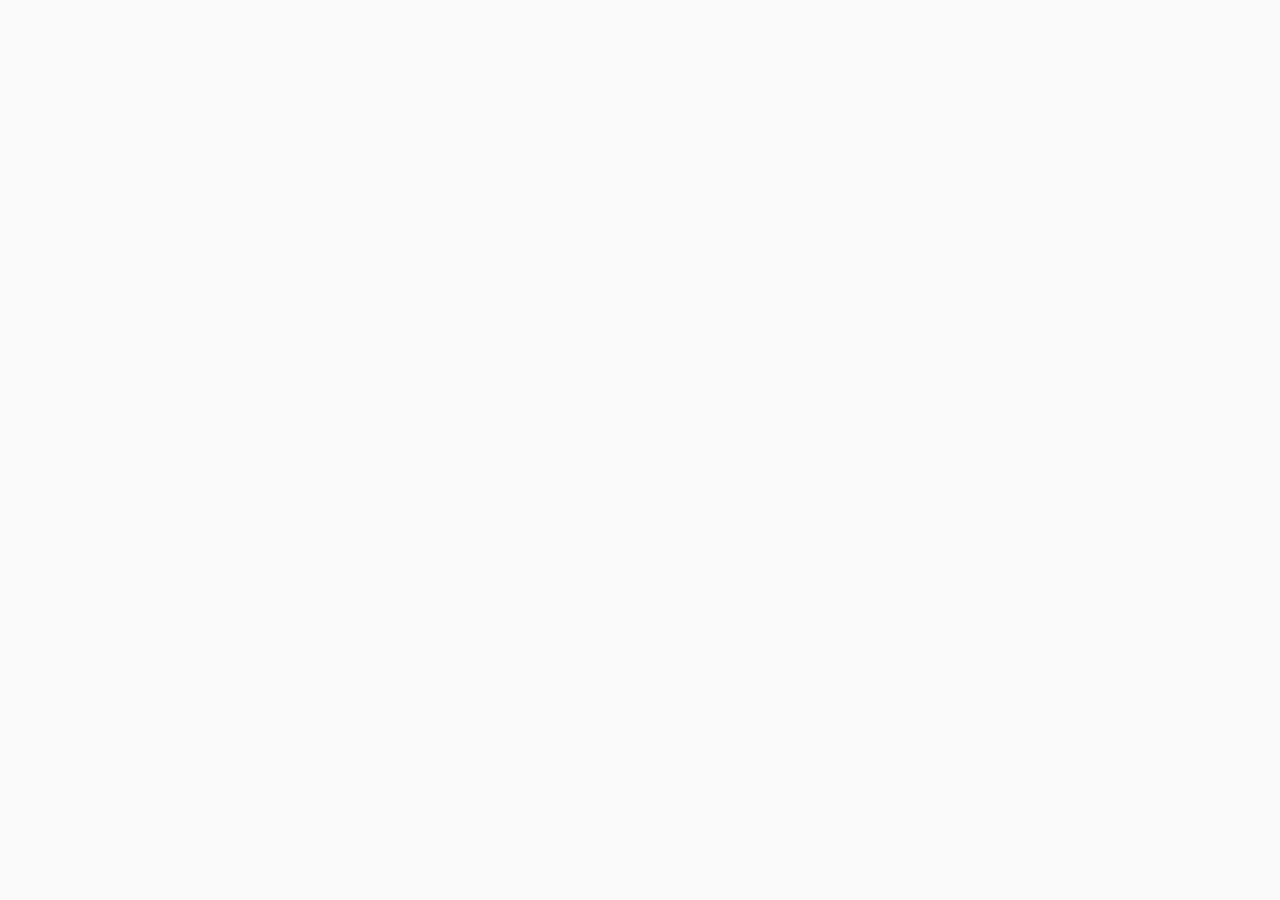
==== frontend/index.html @ 6e7f44ec "adding frontend folder with its files" ====
<!doctype html><html lang="en"><head><meta charset="utf-8"/><link rel="icon" href="/favicon.ico"/><meta name="viewport" content="width=device-width,initial-scale=1"/><meta name="theme-color" content="#000000"/><meta name="description" content="TAS School Management System - A comprehensive platform for students, instructors, and staff"/><link rel="apple-touch-icon" href="/logo192.png"/><link rel="manifest" href="/manifest.json"/><link rel="preconnect" href="https://fonts.googleapis.com"><link rel="preconnect" href="https://fonts.gstatic.com" crossorigin><link href="https://fonts.googleapis.com/css2?family=Inter:wght@300;400;500;600;700&display=swap" rel="stylesheet"><link rel="stylesheet" href="https://cdnjs.cloudflare.com/ajax/libs/font-awesome/6.0.0/css/all.min.css"><title>TAS School Management System</title><script defer="defer" src="/static/js/main.d8278e59.js"></script><link href="/static/css/main.b38f1057.css" rel="stylesheet"></head><body><noscript>You need to enable JavaScript to run this app.</noscript><div id="root"></div></body></html>
---- static/css/main.b38f1057.css ----
@import url(https://fonts.googleapis.com/css2?family=Inter:wght@300;400;500;600;700;800&display=swap);*{box-sizing:border-box;margin:0;padding:0}:root{--primary:#06f;--primary-hover:#0052cc;--primary-light:#e6f2ff;--primary-dark:#0047b3;--secondary:#6366f1;--secondary-light:#eef2ff;--accent:#10b981;--accent-light:#d1fae5;--success:#10b981;--warning:#f59e0b;--error:#ef4444;--info:#3b82f6;--gray-50:#fafafa;--gray-100:#f5f5f5;--gray-200:#e5e5e5;--gray-300:#d4d4d4;--gray-400:#a3a3a3;--gray-500:#737373;--gray-600:#525252;--gray-700:#404040;--gray-800:#262626;--gray-900:#171717;--bg-white:#fff;--bg-gray:#fafafa;--bg-dark:#0a0a0a;--bg-card:#fff;--bg-overlay:#0006;--text-primary:#171717;--text-secondary:#525252;--text-tertiary:#737373;--text-disabled:#a3a3a3;--text-inverse:#fff;--border-light:#e5e5e5;--border-medium:#d4d4d4;--border-dark:#a3a3a3;--shadow-xs:0 1px 2px 0 #0000000d;--shadow-sm:0 1px 3px 0 #0000001a,0 1px 2px 0 #0000000f;--shadow-md:0 4px 6px -1px #0000001a,0 2px 4px -1px #0000000f;--shadow-lg:0 10px 15px -3px #0000001a,0 4px 6px -2px #0000000d;--shadow-xl:0 20px 25px -5px #0000001a,0 10px 10px -5px #0000000a;--shadow-2xl:0 25px 50px -12px #00000040;--radius-xs:4px;--radius-sm:6px;--radius-md:8px;--radius-lg:12px;--radius-xl:16px;--radius-2xl:20px;--radius-3xl:24px;--radius-full:9999px;--space-0:0;--space-1:4px;--space-2:8px;--space-3:12px;--space-4:16px;--space-5:20px;--space-6:24px;--space-8:32px;--space-10:40px;--space-12:48px;--space-16:64px;--space-20:80px;--space-24:96px;--font-sans:"Inter",-apple-system,BlinkMacSystemFont,"Segoe UI","Roboto","Helvetica Neue",Arial,sans-serif;--text-xs:0.75rem;--text-sm:0.875rem;--text-base:1rem;--text-lg:1.125rem;--text-xl:1.25rem;--text-2xl:1.5rem;--text-3xl:1.875rem;--text-4xl:2.25rem;--text-5xl:3rem;--text-6xl:3.75rem;--font-light:300;--font-normal:400;--font-medium:500;--font-semibold:600;--font-bold:700;--leading-none:1;--leading-tight:1.25;--leading-snug:1.375;--leading-normal:1.5;--leading-relaxed:1.625;--leading-loose:2;--transition-fast:150ms cubic-bezier(0.4,0,0.2,1);--transition-base:200ms cubic-bezier(0.4,0,0.2,1);--transition-slow:300ms cubic-bezier(0.4,0,0.2,1);--transition-slower:500ms cubic-bezier(0.4,0,0.2,1);--z-dropdown:1000;--z-sticky:1020;--z-fixed:1030;--z-modal-backdrop:1040;--z-modal:1050;--z-popover:1060;--z-tooltip:1070;--primary-color:var(--primary);--primary-dark:var(--primary-dark);--primary-light:var(--primary-light);--accent-color:var(--accent);--success-color:var(--success);--error-color:var(--error);--warning-color:var(--warning);--info-color:var(--info);--bg-primary:var(--bg-white);--bg-secondary:var(--bg-gray);--bg-tertiary:var(--gray-100);--bg-dark:var(--bg-dark);--bg-darker:var(--gray-900);--text-primary:var(--text-primary);--text-secondary:var(--text-secondary);--text-muted:var(--text-tertiary);--text-light:var(--text-inverse);--border-color:var(--border-light);--border-light:var(--border-light);--border-dark:var(--border-dark);--shadow-sm:var(--shadow-sm);--shadow-md:var(--shadow-md);--shadow-lg:var(--shadow-lg);--shadow-xl:var(--shadow-xl);--radius-sm:var(--radius-sm);--radius-md:var(--radius-md);--radius-lg:var(--radius-lg);--radius-xl:var(--radius-xl);--radius-2xl:var(--radius-2xl);--spacing-xs:var(--space-1);--spacing-sm:var(--space-2);--spacing-md:var(--space-4);--spacing-lg:var(--space-6);--spacing-xl:var(--space-8);--spacing-2xl:var(--space-12);--font-family:var(--font-sans);--font-size-xs:var(--text-xs);--font-size-sm:var(--text-sm);--font-size-base:var(--text-base);--font-size-lg:var(--text-lg);--font-size-xl:var(--text-xl);--font-size-2xl:var(--text-2xl);--font-size-3xl:var(--text-3xl);--font-size-4xl:var(--text-4xl);--transition-fast:var(--transition-fast);--transition-normal:var(--transition-base);--transition-slow:var(--transition-slow)}body{-webkit-font-smoothing:antialiased;-moz-osx-font-smoothing:grayscale;background-color:#fafafa;background-color:var(--bg-gray);font-family:Inter,-apple-system,BlinkMacSystemFont,Segoe UI,Roboto,Helvetica Neue,Arial,sans-serif;font-family:var(--font-sans);font-size:1rem;font-size:var(--text-base);font-weight:400;font-weight:var(--font-normal);line-height:1.5;line-height:var(--leading-normal)}body,h1,h2,h3,h4,h5,h6{color:var(--text-primary)}h1,h2,h3,h4,h5,h6{font-weight:600;font-weight:var(--font-semibold);letter-spacing:-.02em;line-height:1.25;line-height:var(--leading-tight)}h1{font-size:3rem;font-size:var(--text-5xl);line-height:1;line-height:var(--leading-none)}h1,h2{font-weight:700;font-weight:var(--font-bold)}h2{font-size:2.25rem;font-size:var(--text-4xl)}h3{font-size:1.875rem;font-size:var(--text-3xl)}h3,h4{font-weight:600;font-weight:var(--font-semibold)}h4{font-size:1.5rem;font-size:var(--text-2xl)}h5{font-size:1.25rem;font-size:var(--text-xl)}h5,h6{font-weight:500;font-weight:var(--font-medium)}h6{font-size:1.125rem;font-size:var(--text-lg)}p{color:var(--text-secondary);line-height:1.625;line-height:var(--leading-relaxed);margin-bottom:16px;margin-bottom:var(--space-4)}a{color:#06f;color:var(--primary);font-weight:500;font-weight:var(--font-medium);text-decoration:none;transition:color var(--transition-fast)}a:hover{color:#0052cc;color:var(--primary-hover)}.btn{font-family:Inter,-apple-system,BlinkMacSystemFont,Segoe UI,Roboto,Helvetica Neue,Arial,sans-serif;font-family:var(--font-sans);gap:8px;padding:12px 24px;transition:all .2s cubic-bezier(.4,0,.2,1);white-space:nowrap}.btn:before{background:#fff3;border-radius:50%;content:"";height:0;left:50%;position:absolute;top:50%;transform:translate(-50%,-50%);transition:width .6s,height .6s;width:0}.btn:hover:before{height:300px;width:300px}.btn-primary{background:#06f}.btn-primary:hover{background:#0052cc;background:var(--primary-hover);box-shadow:var(--shadow-md)}.btn-secondary{background:#fff;background:var(--bg-white);border:1.5px solid var(--border-light);box-shadow:0 1px 2px 0 #0000000d;box-shadow:var(--shadow-xs)}.btn-secondary:hover{background:#fafafa;border-color:#d4d4d4;border-color:var(--border-medium);box-shadow:var(--shadow-sm)}.btn-outline{border:1.5px solid #06f;border:1.5px solid var(--primary);color:#06f;color:var(--primary)}.btn-outline:hover{background:#06f;background:var(--primary);color:var(--text-inverse)}.btn-sm{font-size:.75rem;font-size:var(--text-xs);padding:8px 16px;padding:var(--space-2) var(--space-4)}.btn-lg{font-size:1rem;font-size:var(--text-base);padding:16px 32px;padding:var(--space-4) var(--space-8)}.card{background:#fff;background:var(--bg-card);border:1px solid var(--border-light);border-radius:var(--radius-xl);box-shadow:var(--shadow-sm);padding:24px;padding:var(--space-6);transition:all .2s cubic-bezier(.4,0,.2,1);transition:all var(--transition-base)}.card:hover{box-shadow:var(--shadow-md);transform:translateY(-2px)}.form-group{margin-bottom:24px;margin-bottom:var(--space-6)}.form-label{display:block;font-size:.875rem;font-size:var(--text-sm);font-weight:500;font-weight:var(--font-medium);margin-bottom:8px;margin-bottom:var(--space-2)}.form-input,.form-label{color:var(--text-primary)}.form-input{background:#fff;background:var(--bg-white);border:1.5px solid var(--border-light);font-family:Inter,-apple-system,BlinkMacSystemFont,Segoe UI,Roboto,Helvetica Neue,Arial,sans-serif;font-family:var(--font-sans);font-size:1rem;font-size:var(--text-base);padding:12px 16px;padding:var(--space-3) var(--space-4);transition:all .2s cubic-bezier(.4,0,.2,1);transition:all var(--transition-base)}.form-input:focus{border-color:#06f;border-color:var(--primary);box-shadow:0 0 0 3px var(--primary-light)}.form-input::placeholder{color:#a3a3a3;color:var(--text-disabled)}.d-flex{display:flex}.justify-center{justify-content:center}.justify-between{justify-content:space-between}.items-center{align-items:center}.w-full{width:100%}.text-center{text-align:center}.mt-3{margin-top:16px;margin-top:var(--space-4)}.mb-3{margin-bottom:16px;margin-bottom:var(--space-4)}.p-3{padding:16px;padding:var(--space-4)}.loading-container{gap:24px;gap:var(--space-6);min-height:50vh}.loading-spinner{border:3px solid #e5e5e5;border-radius:9999px;border-top:3px solid #06f}html{scroll-behavior:smooth}::selection{background:var(--primary-light);color:#06f;color:var(--primary)}.navbar{backdrop-filter:blur(20px) saturate(180%);-webkit-backdrop-filter:blur(20px) saturate(180%);background:#e0dbdb;border-bottom:1px solid var(--border-light);left:0;position:fixed;right:0;top:0;transition:all var(--transition-base);width:100%;z-index:var(--z-fixed)}.navbar.scrolled{background:#fffffff2;box-shadow:var(--shadow-sm)}.navbar-container{align-items:center;display:flex;height:72px;justify-content:space-between;margin:0 auto;max-width:1400px;padding:0 var(--space-6)}.navbar-brand{align-items:center;color:var(--text-primary);display:flex;font-size:var(--text-xl);font-weight:var(--font-bold);text-decoration:none;transition:var(--transition-base)}.navbar-brand:hover{opacity:.8}.brand-logo{align-items:center;display:flex;gap:var(--space-3)}.brand-logo svg{color:var(--primary);font-size:var(--text-2xl);transition:transform var(--transition-base)}.brand-logo:hover svg{transform:scale(1.1)}.brand-logo span{-webkit-text-fill-color:#0000;background:linear-gradient(135deg,var(--primary),var(--secondary));-webkit-background-clip:text;background-clip:text;font-weight:var(--font-bold);letter-spacing:-.02em}.navbar-menu{flex:1 1;gap:var(--space-1);justify-content:center}.nav-link,.navbar-menu{align-items:center;display:flex}.nav-link{border-radius:var(--radius-lg);color:var(--text-secondary);font-size:var(--text-sm);font-weight:var(--font-medium);gap:var(--space-2);padding:var(--space-2) var(--space-4);position:relative;text-decoration:none;transition:all var(--transition-base);white-space:nowrap}.nav-link svg{font-size:var(--text-base);opacity:.7;transition:opacity var(--transition-base)}.nav-link:hover{background:var(--gray-50);color:var(--text-primary)}.nav-link:hover svg{opacity:1}.nav-link.active{background:var(--primary-light);color:var(--primary);font-weight:var(--font-semibold)}.nav-link.active svg{color:var(--primary);opacity:1}.nav-link-dropdown{cursor:pointer;position:relative}.auth-buttons,.navbar-auth{align-items:center;display:flex;gap:var(--space-3)}.btn{font-size:var(--text-sm);font-weight:var(--font-semibold);gap:var(--space-2);padding:var(--space-3) var(--space-6);transition:all var(--transition-base)}.btn-primary{background:var(--primary);box-shadow:var(--shadow-xs);color:var(--text-inverse)}.btn-primary:hover{background:var(--text-primary);box-shadow:var(--shadow-sm);color:#fff;transform:translateY(-1px)}.auth-user{position:relative}.profile-pill{align-items:center;background:var(--bg-white);border:1.5px solid var(--border-light);border-radius:var(--radius-full);color:var(--text-primary);cursor:pointer;display:flex;font-size:var(--text-sm);gap:var(--space-3);padding:var(--space-2) var(--space-3) var(--space-2) var(--space-2);transition:all var(--transition-base)}.profile-pill:hover{background:var(--gray-50);border-color:var(--primary);box-shadow:var(--shadow-sm)}.user-avatar{background:linear-gradient(135deg,var(--primary),var(--secondary));border-radius:var(--radius-full);color:var(--text-inverse);font-size:var(--text-sm);font-weight:var(--font-semibold);height:32px;width:32px}.user-name{color:var(--text-primary);font-weight:var(--font-medium)}.chevron-icon{color:var(--text-tertiary);font-size:var(--text-xs);transition:transform var(--transition-base)}.chevron-icon.open{transform:rotate(180deg)}.user-dropdown-menu{background:var(--bg-white);border:1px solid var(--border-light);border-radius:var(--radius-xl);box-shadow:var(--shadow-lg);min-width:200px;opacity:0;overflow:hidden;padding:var(--space-2);position:absolute;right:0;top:calc(100% + var(--space-2));transform:translateY(-8px);transition:all var(--transition-base);visibility:hidden;z-index:var(--z-dropdown)}.user-dropdown-menu.open{opacity:1;transform:translateY(0);visibility:visible}.dropdown-item{align-items:center;background:none;border:none;border-radius:var(--radius-lg);color:var(--text-secondary);cursor:pointer;display:flex;font-size:var(--text-sm);gap:var(--space-3);padding:var(--space-3) var(--space-4);text-align:left;text-decoration:none;transition:all var(--transition-base);width:100%}.dropdown-item:hover{background:var(--gray-50);color:var(--text-primary)}.dropdown-item svg{color:var(--text-tertiary);font-size:var(--text-base);transition:color var(--transition-base)}.dropdown-item:hover svg{color:var(--primary)}.logout-btn:hover{background:var(--error)}.logout-btn:hover,.logout-btn:hover svg{color:var(--text-inverse)}.programs-dropdown{background:var(--bg-white);border:1px solid var(--border-light);border-radius:var(--radius-xl);box-shadow:var(--shadow-lg);left:0;max-height:80vh;max-width:500px;min-width:320px;opacity:0;overflow-y:auto;padding:var(--space-4);position:absolute;top:calc(100% + var(--space-2));transform:translateY(-8px);transition:all var(--transition-base);visibility:hidden;z-index:var(--z-dropdown)}.programs-dropdown.open{opacity:1;transform:translateY(0);visibility:visible}.programs-department{margin-bottom:var(--space-4)}.programs-department:last-child{margin-bottom:0}.department-title{align-items:center;border-radius:var(--radius-lg);color:var(--text-primary);display:flex;font-size:var(--text-sm);font-weight:var(--font-semibold);gap:var(--space-3);padding:var(--space-3);text-decoration:none;transition:all var(--transition-base)}.department-title:hover{background:var(--gray-50);color:var(--primary)}.department-title svg{color:var(--primary);font-size:var(--text-lg)}.programs-list{margin-left:var(--space-4);margin-top:var(--space-2);max-height:0;opacity:0;overflow:hidden;transition:all var(--transition-base)}.programs-list.open{margin-top:var(--space-2);max-height:300px;opacity:1}.program-link{align-items:center;border-radius:var(--radius-md);color:var(--text-secondary);display:flex;font-size:var(--text-xs);gap:var(--space-2);margin-bottom:var(--space-1);padding:var(--space-2) var(--space-3);text-decoration:none;transition:all var(--transition-base)}.program-link:hover{background:var(--gray-50);color:var(--primary)}.program-link svg{color:var(--primary);font-size:var(--text-sm);opacity:.6}.program-link:hover svg{opacity:1}.dropdown-empty,.dropdown-loading{color:var(--text-tertiary);font-size:var(--text-sm);padding:var(--space-6);text-align:center}.dropdown-loading{align-items:center;display:flex;gap:var(--space-3);justify-content:center}.navbar-toggle{background:none;border:none;border-radius:var(--radius-lg);color:var(--text-primary);cursor:pointer;display:none;font-size:var(--text-xl);padding:var(--space-2);transition:all var(--transition-base)}.navbar-toggle:hover{background:var(--gray-50);color:var(--primary)}.mobile-dropdown-overlay{-webkit-backdrop-filter:blur(4px);backdrop-filter:blur(4px);background:var(--bg-overlay);bottom:0;left:0;position:fixed;right:0;top:0;z-index:calc(var(--z-dropdown) - 1)}@media (max-width:1024px){.navbar-container{padding:0 var(--space-4)}.navbar-menu{gap:var(--space-1)}.nav-link{font-size:var(--text-xs);padding:var(--space-2) var(--space-3)}}@media (max-width:768px){.navbar-container{height:64px;padding:0 var(--space-4)}.navbar-toggle{display:block}.navbar-menu{background:var(--bg-white);border-top:1px solid var(--border-light);box-shadow:var(--shadow-lg);flex-direction:column;gap:var(--space-2);left:0;max-height:calc(100vh - 64px);opacity:0;overflow-y:auto;padding:var(--space-4);position:fixed;right:0;top:64px;transform:translateY(-20px);transition:all var(--transition-base);visibility:hidden}.navbar-menu.active{opacity:1;transform:translateY(0);visibility:visible}.nav-link{border-radius:var(--radius-lg);justify-content:flex-start;padding:var(--space-3) var(--space-4);width:100%}.nav-link-dropdown{align-items:flex-start;flex-direction:column}.programs-dropdown{background:var(--gray-50);border:none;border-radius:var(--radius-lg);box-shadow:none;margin-top:var(--space-2);max-height:none;opacity:1;position:static;transform:none;visibility:visible}.programs-list{margin-left:var(--space-4);max-height:none;opacity:1}.auth-buttons{flex-direction:column;gap:var(--space-2);width:100%}.btn,.profile-pill{justify-content:center;width:100%}.user-dropdown-menu{background:var(--gray-50);border:none;border-radius:var(--radius-lg);box-shadow:none;margin-top:var(--space-2);opacity:1;position:static;transform:none;visibility:visible}}@media (max-width:480px){.navbar-container{padding:0 var(--space-3)}.brand-logo span{font-size:var(--text-lg)}.navbar-menu{padding:var(--space-3)}.nav-link{font-size:var(--text-sm)}}.sidebar{background:var(--white);border-right:1px solid var(--gray-200);box-shadow:var(--shadow-lg);display:flex;flex-direction:column;height:100vh;left:0;overflow-y:auto;position:fixed;top:0;transition:var(--transition-normal);width:280px;z-index:1000}.sidebar.collapsed{width:70px}.sidebar-header{align-items:center;background:var(--gray-50);border-bottom:1px solid var(--gray-200);display:flex;flex-shrink:0;justify-content:space-between;padding:var(--spacing-lg) var(--spacing-md)}.sidebar-brand{color:var(--gray-800);text-decoration:none;transition:var(--transition-normal)}.sidebar-brand:hover{color:var(--primary-color)}.sidebar-brand .brand-logo{align-items:center;display:flex;font-size:var(--font-size-lg);font-weight:700;gap:var(--spacing-sm)}.sidebar-brand .brand-logo svg{color:var(--primary-color);font-size:var(--font-size-xl)}.sidebar-brand .brand-logo span{-webkit-text-fill-color:#0000;background:linear-gradient(135deg,var(--primary-color),var(--primary-dark));-webkit-background-clip:text;background-clip:text}.sidebar-toggle{align-items:center;background:var(--gray-100);border:1px solid var(--gray-200);border-radius:var(--radius-md);color:var(--gray-600);cursor:pointer;display:flex;font-size:var(--font-size-sm);height:32px;justify-content:center;padding:var(--spacing-sm);transition:var(--transition-normal);width:32px}.sidebar-toggle:hover{background:var(--primary-color);border-color:var(--primary-color);color:var(--white)}.sidebar-content{display:flex;flex:1 1;flex-direction:column;gap:var(--spacing-xl);padding:var(--spacing-lg) 0}.sidebar-section{padding:0 var(--spacing-md)}.sidebar-section-title{border-bottom:1px solid var(--gray-200);color:var(--gray-500);font-size:var(--font-size-xs);font-weight:600;letter-spacing:.1em;margin-bottom:var(--spacing-md);padding:var(--spacing-sm) 0;text-transform:uppercase}.sidebar-nav{display:flex;flex-direction:column;gap:var(--spacing-xs)}.sidebar-link{align-items:center;border-radius:var(--radius-md);color:var(--gray-600);display:flex;font-size:var(--font-size-sm);font-weight:500;gap:var(--spacing-sm);padding:var(--spacing-sm) var(--spacing-md);position:relative;text-decoration:none;transition:var(--transition-normal)}.sidebar-link:hover{background:var(--gray-100);color:var(--primary-color);transform:translateX(2px)}.sidebar-link.active{background:linear-gradient(135deg,var(--primary-color),var(--primary-dark));box-shadow:var(--shadow-sm);color:var(--white)}.sidebar-link.active:hover{background:linear-gradient(135deg,var(--primary-dark),var(--primary-color));color:var(--white)}.sidebar-link svg{flex-shrink:0;font-size:var(--font-size-sm)}.sidebar-link span{transition:var(--transition-normal)}.sidebar.collapsed .sidebar-link span{opacity:0;overflow:hidden;width:0}.sidebar-dropdown-btn{background:none;border:none;cursor:pointer;justify-content:space-between;width:100%}.chevron-icon{font-size:var(--font-size-xs);transition:var(--transition-normal)}.chevron-icon.rotate{transform:rotate(180deg)}.sidebar-dropdown-content{border-left:2px solid var(--gray-200);margin-left:var(--spacing-md);margin-top:var(--spacing-sm);padding-left:var(--spacing-md)}.sidebar-department{margin-bottom:var(--spacing-md)}.sidebar-department:last-child{margin-bottom:0}.sidebar-department-link{align-items:center;border-radius:var(--radius-sm);color:var(--gray-600);display:flex;font-size:var(--font-size-xs);font-weight:500;gap:var(--spacing-sm);padding:var(--spacing-xs) var(--spacing-sm);text-decoration:none;transition:var(--transition-normal)}.sidebar-department-link:hover{background:var(--gray-100);color:var(--primary-color)}.sidebar-department-link.active{background:var(--primary-color);color:var(--white)}.sidebar-department-link svg{color:var(--primary-color);font-size:var(--font-size-sm)}.sidebar-department-link.active svg{color:var(--white)}.sidebar-programs{margin-left:var(--spacing-lg);margin-top:var(--spacing-xs)}.sidebar-program-link{align-items:center;border-radius:var(--radius-sm);color:var(--gray-500);display:flex;font-size:var(--font-size-xs);gap:var(--spacing-sm);margin-bottom:var(--spacing-xs);padding:var(--spacing-xs) var(--spacing-sm);text-decoration:none;transition:var(--transition-normal)}.sidebar-program-link:hover{background:var(--gray-50);color:var(--primary-color)}.sidebar-program-link.active{background:var(--primary-color);color:var(--white)}.sidebar-program-link svg{color:var(--primary-color);font-size:var(--font-size-xs)}.sidebar-program-link.active svg{color:var(--white)}.sidebar-user{margin-bottom:var(--spacing-lg)}.sidebar-user-info{align-items:center;background:var(--gray-50);border:1px solid var(--gray-200);border-radius:var(--radius-md);display:flex;gap:var(--spacing-sm);padding:var(--spacing-sm)}.user-avatar{align-items:center;background:linear-gradient(135deg,var(--primary-color),var(--primary-dark));color:var(--white);display:flex;flex-shrink:0;font-size:var(--font-size-sm);justify-content:center}.user-details{display:flex;flex-direction:column;gap:var(--spacing-xs)}.sidebar-logout{background:none;border:none;cursor:pointer;justify-content:flex-start;width:100%}.sidebar-logout:hover{background:var(--error-color);color:var(--white)}.sidebar-logout:hover svg{color:var(--white)}.mobile-sidebar-toggle{background:var(--primary-color);border:none;border-radius:var(--radius-md);box-shadow:var(--shadow-md);color:var(--white);cursor:pointer;display:none;left:var(--spacing-lg);padding:var(--spacing-sm);position:fixed;top:var(--spacing-lg);transition:var(--transition-normal);z-index:1001}.mobile-sidebar-toggle:hover{background:var(--primary-dark);transform:scale(1.05)}.mobile-sidebar-overlay{background:#00000080;bottom:0;left:0;position:fixed;right:0;top:0;z-index:999}.sidebar.mobile-open{transform:translateX(0)}.sidebar-link[data-tooltip]:hover:after{background:var(--gray-800);border-radius:var(--radius-sm);box-shadow:var(--shadow-md);color:var(--white);content:attr(data-tooltip);font-size:var(--font-size-xs);left:100%;margin-left:var(--spacing-sm);padding:var(--spacing-xs) var(--spacing-sm);position:absolute;top:50%;transform:translateY(-50%);white-space:nowrap;z-index:1000}.sidebar.collapsed .sidebar-link[data-tooltip]:hover:after{display:block}@media (max-width:768px){.sidebar{transform:translateX(-100%);width:280px}.mobile-sidebar-toggle{display:block}.sidebar.collapsed{width:280px}.sidebar-header{padding:var(--spacing-md)}.sidebar-content{padding:var(--spacing-md) 0}.sidebar-section{padding:0 var(--spacing-sm)}.sidebar-link{padding:var(--spacing-md)}.sidebar-link,.sidebar-link svg{font-size:var(--font-size-base)}.sidebar-dropdown-content{margin-left:var(--spacing-sm)}.sidebar-department-link,.sidebar-program-link{font-size:var(--font-size-sm)}}@media (max-width:480px){.sidebar{width:100%}.mobile-sidebar-toggle{left:var(--spacing-md);top:var(--spacing-md)}.sidebar-header{padding:var(--spacing-sm)}.sidebar-content{padding:var(--spacing-sm) 0}.sidebar-section{padding:0 var(--spacing-xs)}.sidebar-link{padding:var(--spacing-sm) var(--spacing-md)}}.footer{background:var(--gray-900);border-top:1px solid #ffffff1a;color:var(--text-inverse);margin-top:auto}.footer-container{margin:0 auto;max-width:1400px;padding:0 var(--space-6)}.footer-content{grid-gap:var(--space-12);border-bottom:1px solid #ffffff1a;display:grid;gap:var(--space-12);grid-template-columns:repeat(auto-fit,minmax(250px,1fr));padding:var(--space-16) 0 var(--space-12)}.footer-section h3{color:var(--text-inverse);font-size:var(--text-xl);font-weight:var(--font-bold);letter-spacing:-.01em;margin-bottom:var(--space-6)}.footer-section h4{color:var(--text-inverse);font-size:var(--text-lg);font-weight:var(--font-semibold);margin-bottom:var(--space-4)}.footer-section p{color:#ffffffb3;font-size:var(--text-sm);line-height:var(--leading-relaxed);margin-bottom:var(--space-6)}.footer-section ul{display:flex;flex-direction:column;gap:var(--space-3);list-style:none;margin:0;padding:0}.footer-section ul li{margin:0}.footer-section ul li a{align-items:center;color:#ffffffb3;display:inline-flex;font-size:var(--text-sm);gap:var(--space-2);text-decoration:none;transition:all var(--transition-base)}.footer-section ul li a:hover{color:var(--text-inverse);transform:translateX(4px)}.social-links{display:flex;gap:var(--space-3);margin-top:var(--space-4)}.social-links a{align-items:center;background:#ffffff1a;border:1px solid #ffffff1a;border-radius:var(--radius-lg);color:#ffffffb3;display:flex;height:44px;justify-content:center;text-decoration:none;transition:all var(--transition-base);width:44px}.social-links a:hover{background:var(--primary);border-color:var(--primary);box-shadow:var(--shadow-md);color:var(--text-inverse);transform:translateY(-2px)}.contact-info{gap:var(--space-4)}.footer .contact-info{background:#0000;border:none;box-shadow:none;padding:0}.contact-item{align-items:flex-start;color:#ffffffb3;line-height:var(--leading-relaxed)}.contact-item svg{flex-shrink:0;font-size:var(--text-base);margin-top:2px}.footer .contact-item{background:#0000;border:none;box-shadow:none;padding:0}.footer-bottom{padding:var(--space-6) 0}.footer-bottom-content{align-items:center;display:flex;flex-wrap:wrap;gap:var(--space-4);justify-content:space-between}.footer-bottom p{color:#fff9;font-size:var(--text-sm);margin:0}.footer-links{display:flex;flex-wrap:wrap;gap:var(--space-6)}.footer-links a{color:#fff9;font-size:var(--text-sm);text-decoration:none;transition:color var(--transition-base)}.footer-links a:hover{color:var(--text-inverse)}@media (max-width:768px){.footer-container{padding:0 var(--space-4)}.footer-content{gap:var(--space-8);grid-template-columns:1fr;padding:var(--space-12) 0 var(--space-8)}.footer-bottom-content{flex-direction:column;text-align:center}.footer-links{justify-content:center}.social-links{justify-content:flex-start}}@media (max-width:480px){.footer-content{gap:var(--space-6);padding:var(--space-8) 0 var(--space-6)}.footer-links{flex-direction:column;gap:var(--space-3);width:100%}.footer-links a{text-align:center}}.home{background:var(--bg-gray);border-radius:0;min-height:100vh;width:100%}.banner-section{height:90vh;margin-top:72px;max-height:900px;min-height:600px;overflow:hidden;position:relative;width:100%}.banner-container,.banner-slides{height:100%;position:relative;width:100%}.banner-slide{background-position:50%;background-repeat:no-repeat;background-size:cover;height:100%;left:0;opacity:0;position:absolute;top:0;transition:opacity 1s cubic-bezier(.4,0,.2,1);width:100%}.banner-slide.active{opacity:1}.banner-overlay{align-items:center;background:linear-gradient(135deg,#000000b3,#00000080 50%,#0009);display:flex;height:100%;justify-content:center;left:0;position:absolute;top:0;width:100%}.banner-content{color:var(--text-inverse);margin:0 auto;max-width:1200px;padding:0 var(--space-6);text-align:center;width:100%;z-index:1}.banner-text{margin:0 auto;max-width:800px}.banner-text.animate .banner-title{animation:slideInLeft .8s cubic-bezier(.25,.46,.45,.94) forwards}.banner-text.animate .banner-subtitle{animation:slideInRight .8s cubic-bezier(.25,.46,.45,.94) .2s forwards;opacity:0}.banner-text.animate .banner-description{animation:fadeInUp .8s cubic-bezier(.25,.46,.45,.94) .4s forwards;opacity:0}.banner-text.animate .banner-cta{animation:scaleIn .6s cubic-bezier(.34,1.56,.64,1) .6s forwards;opacity:0;transform:scale(.8)}@keyframes slideInLeft{0%{opacity:0;transform:translateX(-50px)}to{opacity:1;transform:translateX(0)}}@keyframes slideInRight{0%{opacity:0;transform:translateX(50px)}to{opacity:1;transform:translateX(0)}}.banner-title{color:var(--text-inverse);font-size:clamp(2.5rem,5vw,4.5rem);font-weight:var(--font-bold);letter-spacing:-.03em;line-height:var(--leading-none);margin-bottom:var(--space-4);opacity:0;text-shadow:0 4px 20px #0000004d;transform:translateX(-50px)}.banner-subtitle{color:#fffffff2;font-size:clamp(1.25rem,2.5vw,2rem);font-weight:var(--font-semibold);letter-spacing:-.01em;margin-bottom:var(--space-6);opacity:0;text-shadow:0 2px 10px #0003;transform:translateX(50px)}.banner-description{color:#ffffffe6;font-size:clamp(1rem,1.5vw,1.25rem);line-height:var(--leading-relaxed);margin-bottom:var(--space-8);margin-left:auto;margin-right:auto;max-width:600px;opacity:0;text-shadow:0 2px 8px #0003;transform:translateY(30px)}.banner-cta{align-items:center;background:var(--primary);border:2px solid #0000;border-radius:var(--radius-xl);box-shadow:var(--shadow-lg);color:var(--text-inverse);display:inline-flex;font-size:var(--text-base);font-weight:var(--font-semibold);gap:var(--space-2);opacity:0;padding:var(--space-4) var(--space-8);text-decoration:none;transform:scale(.8);transition:all var(--transition-base)}.banner-cta:hover{border-color:#ffffff4d;box-shadow:var(--shadow-xl);text-shadow:0 2px 8px #0000004d;transform:translateY(-2px)}.banner-cta:hover,.banner-nav{-webkit-backdrop-filter:blur(10px);backdrop-filter:blur(10px);background:#ffffff26;color:var(--text-inverse)}.banner-nav{align-items:center;border:1.5px solid #fff3;border-radius:var(--radius-full);cursor:pointer;display:flex;font-size:var(--text-lg);height:48px;justify-content:center;padding:var(--space-3);position:absolute;top:50%;transform:translateY(-50%);transition:all var(--transition-base);width:48px;z-index:10}.banner-nav:hover{background:#ffffff40;border-color:#fff6;transform:translateY(-50%) scale(1.1)}.banner-prev{left:var(--space-6)}.banner-next{right:var(--space-6)}.banner-indicators{bottom:var(--space-6);display:flex;gap:var(--space-2);left:50%;position:absolute;transform:translateX(-50%);z-index:10}.banner-indicator{background:#0000;border:2px solid #ffffff80;border-radius:var(--radius-full);cursor:pointer;height:10px;transition:all var(--transition-base);width:10px}.banner-indicator.active{background:var(--text-inverse);border-color:var(--text-inverse);border-radius:var(--radius-full);width:24px}.banner-indicator:hover{background:#ffffff80}.section-header{margin:0 auto var(--space-16);max-width:700px;opacity:0;padding:0 var(--space-6);text-align:center;transform:translateY(30px);transition:opacity .8s ease-out,transform .8s ease-out}.section-header.animate-in{opacity:1;transform:translateY(0)}.section-header h2{color:var(--text-primary);display:inline-block;font-size:clamp(2rem,4vw,3rem);font-weight:var(--font-bold);letter-spacing:-.02em;margin-bottom:var(--space-4);position:relative}.section-header h2:after{background:linear-gradient(90deg,#0000,var(--primary),#0000);border-radius:var(--radius-full);bottom:-12px;content:"";height:4px;left:50%;opacity:0;position:absolute;transform:translateX(-50%);transition:width .8s ease-out .4s,opacity .8s ease-out .4s;width:0}.section-header.animate-in h2:after{opacity:1;width:60px}.section-header p{color:var(--text-secondary);font-size:var(--text-lg);line-height:var(--leading-relaxed);opacity:0;transition:opacity .8s ease-out .3s}.section-header.animate-in p{opacity:1}.highlights{background:var(--bg-white);border-radius:0;padding:var(--space-20) var(--space-6)}.highlights-grid{grid-gap:var(--space-6);display:grid;gap:var(--space-6);grid-template-columns:repeat(auto-fit,minmax(280px,1fr));margin:0 auto;max-width:1200px}.highlight-card{background:var(--bg-white);border:1.5px solid var(--border-light);border-radius:var(--radius-2xl);color:inherit;cursor:pointer;display:flex;flex-direction:column;gap:var(--space-4);padding:var(--space-8);text-decoration:none;transition:all var(--transition-base)}.highlight-card:hover{border-color:var(--primary);box-shadow:var(--shadow-lg);transform:translateY(-4px)}.highlight-icon{align-items:center;background:var(--primary-light);border-radius:var(--radius-xl);color:var(--primary);display:flex;font-size:2.5rem;height:64px;justify-content:center;width:64px}.highlight-body h3{color:var(--text-primary);font-size:var(--text-xl);font-weight:var(--font-semibold);margin:0 0 var(--space-2) 0}.highlight-body p{color:var(--text-secondary);line-height:var(--leading-relaxed);margin:0}.programs{background:var(--bg-gray);padding:var(--space-20) var(--space-6)}.programs-grid{grid-gap:var(--space-8);gap:var(--space-8);grid-template-columns:repeat(auto-fit,minmax(350px,1fr));margin:0 auto;max-width:1200px}.program-card{background:var(--bg-white);border:1.5px solid var(--border-light);border-radius:var(--radius-2xl);box-shadow:var(--shadow-md);display:flex;flex-direction:column;overflow:hidden;transition:all var(--transition-base)}.program-card:hover{border-color:var(--primary);box-shadow:var(--shadow-xl);transform:translateY(-6px)}.program-media{background-position:50%;background-size:cover;height:240px;position:relative}.program-content{display:flex;flex:1 1;flex-direction:column;padding:var(--space-6)}.program-tag{background:var(--primary-light);border-radius:var(--radius-full);color:var(--primary);display:inline-block;font-size:var(--text-xs);font-weight:var(--font-semibold);letter-spacing:.05em;margin-bottom:var(--space-4);padding:var(--space-1) var(--space-3);text-transform:uppercase}.program-content h3{color:var(--text-primary);font-size:var(--text-2xl);font-weight:var(--font-bold);margin:0 0 var(--space-4) 0}.program-content ul{display:flex;flex:1 1;flex-direction:column;gap:var(--space-2);list-style:none;margin:0 0 var(--space-6) 0;padding:0}.program-content li{align-items:center;color:var(--text-secondary);display:flex;font-size:var(--text-sm);gap:var(--space-3)}.program-content li svg{color:var(--primary);flex-shrink:0;font-size:var(--text-xs)}.spotlights{background:var(--bg-white);padding:var(--space-20) var(--space-6)}.spot-grid{grid-gap:var(--space-8);display:grid;gap:var(--space-8);grid-template-columns:repeat(auto-fit,minmax(400px,1fr));margin:0 auto;max-width:1200px}.spot-card{align-items:flex-start;background:var(--bg-white);border:1.5px solid var(--border-light);border-radius:var(--radius-2xl);box-shadow:var(--shadow-sm);color:inherit;display:flex;gap:var(--space-6);overflow:hidden;padding:var(--space-8);position:relative;text-decoration:none;transition:all var(--transition-base)}.spot-card:before{background:linear-gradient(90deg,var(--primary),var(--secondary));content:"";height:4px;left:0;opacity:0;position:absolute;right:0;top:0;transition:opacity var(--transition-base)}.spot-card:hover{border-color:var(--primary);box-shadow:var(--shadow-lg);transform:translateY(-6px)}.spot-card:hover:before{opacity:1}.spot-media{align-items:center;background:linear-gradient(135deg,var(--primary),var(--primary-hover));border-radius:var(--radius-xl);box-shadow:var(--shadow-md);color:var(--text-inverse);display:flex;flex-shrink:0;font-size:var(--text-2xl);height:80px;justify-content:center;transition:all var(--transition-base);width:80px}.spot-card:hover .spot-media{box-shadow:var(--shadow-lg);transform:scale(1.1) rotate(5deg)}.spot-body{flex:1 1}.spot-body h3{color:var(--text-primary);font-size:var(--text-2xl);font-weight:var(--font-bold);letter-spacing:-.01em;margin:0 0 var(--space-3) 0}.spot-body p{color:var(--text-secondary);font-size:var(--text-base);line-height:var(--leading-relaxed);margin:0 0 var(--space-6) 0}.stats{background:linear-gradient(180deg,#f7f9fc,#f1f4f9);padding:var(--space-16) var(--space-6)}.stats-container{grid-gap:var(--space-6);display:grid;gap:var(--space-6);grid-template-columns:repeat(auto-fit,minmax(220px,1fr));margin:0 auto;max-width:1200px}.stat-item{background:var(--white);border:1px solid var(--gray-200);flex-direction:column;gap:var(--space-3);overflow:hidden;padding:var(--space-8) var(--space-6);position:relative;transition:transform var(--transition-base),box-shadow var(--transition-base),border-color var(--transition-base)}.stat-item:after{background:linear-gradient(90deg,var(--primary-color),var(--accent-color));content:"";height:4px;left:0;opacity:.75;position:absolute;right:0;top:0}.stat-item:hover{border-color:var(--primary-color);box-shadow:0 12px 30px #00000014;transform:translateY(-6px)}.stat-number{color:var(--gray-900);font-size:clamp(2.5rem,5vw,4rem);font-weight:var(--font-bold);letter-spacing:-.02em}.stat-label{color:#f60909f2;display:block;font-size:var(--text-sm);font-weight:var(--font-semibold);-webkit-hyphens:auto;hyphens:auto;letter-spacing:.08em;line-height:var(--leading-relaxed);margin-top:var(--space-4);max-width:100%;padding:0 var(--space-2);position:relative;z-index:1}.why{background:var(--bg-gray);padding:var(--space-20) var(--space-6)}.why-grid{grid-gap:var(--space-6);display:grid;gap:var(--space-6);grid-template-columns:repeat(auto-fit,minmax(260px,1fr));margin:0 auto;max-width:1200px}.why-card{background:var(--bg-white);border:1.5px solid var(--border-light);border-radius:var(--radius-2xl);box-shadow:var(--shadow-sm);padding:var(--space-8);text-align:center;transition:all var(--transition-base)}.why-card:hover{border-color:var(--primary);box-shadow:var(--shadow-lg);transform:translateY(-6px)}.why-icon{align-items:center;background:var(--primary-light);border-radius:var(--radius-2xl);color:var(--primary);display:flex;font-size:3rem;height:80px;justify-content:center;margin-bottom:var(--space-6);margin-left:auto;margin-right:auto;width:80px}.why-card h3{color:var(--text-primary);font-size:var(--text-xl);font-weight:var(--font-semibold);margin:0 0 var(--space-4) 0}.why-card p{color:var(--text-secondary);line-height:var(--leading-relaxed);margin:0}.team{background:var(--bg-white);padding:var(--space-20) var(--space-6)}.team-grid{grid-gap:var(--space-8);display:grid;gap:var(--space-8);grid-template-columns:repeat(auto-fit,minmax(280px,1fr));margin:0 auto;max-width:1200px}.team-card{background:var(--bg-white);border:1.5px solid var(--border-light);border-radius:var(--radius-2xl);box-shadow:var(--shadow-sm);overflow:hidden;transition:all var(--transition-base)}.team-card:hover{border-color:var(--primary);box-shadow:var(--shadow-lg);transform:translateY(-6px)}.team-photo{background-position:50%;background-size:cover;height:280px}.team-body{padding:var(--space-6)}.team-body h3{color:var(--text-primary);font-size:var(--text-xl);margin:0 0 var(--space-2) 0}.team-body h3,.team-role{font-weight:var(--font-semibold)}.team-role{color:var(--primary);display:inline-block;margin-bottom:var(--space-4)}.team-body p,.team-role{font-size:var(--text-sm)}.team-body p{color:var(--text-secondary);line-height:var(--leading-relaxed);margin:0}.testimonials{background:var(--bg-gray);padding:var(--space-20) var(--space-6)}.testimonials-grid{grid-gap:var(--space-6);display:grid;gap:var(--space-6);grid-template-columns:repeat(auto-fit,minmax(320px,1fr));margin:0 auto;max-width:1200px}.testimonial-card{background:var(--bg-white);border:1.5px solid var(--border-light);border-radius:var(--radius-2xl);box-shadow:var(--shadow-sm);padding:var(--space-8);transition:all var(--transition-base)}.testimonial-card:hover{border-color:var(--primary);box-shadow:var(--shadow-lg);transform:translateY(-4px)}.testimonial-content{margin-bottom:var(--space-6)}.testimonial-content p{color:var(--text-primary);font-size:var(--text-lg);font-style:italic;line-height:var(--leading-relaxed);margin:0}.testimonial-author{align-items:center;display:flex;gap:var(--space-4)}.author-info h4{color:var(--text-primary);font-size:var(--text-lg);font-weight:var(--font-semibold);margin:0 0 var(--space-1) 0}.author-info span{color:var(--text-secondary);font-size:var(--text-sm)}.visitor-cta{background:linear-gradient(135deg,var(--gray-900),var(--gray-800));color:var(--text-inverse);padding:var(--space-20) var(--space-6);text-align:center}.cta-inner{margin:0 auto;max-width:800px;padding:0 var(--space-6)}.cta-inner h2{color:var(--text-inverse);font-size:clamp(2rem,4vw,3rem);font-weight:var(--font-bold);letter-spacing:-.02em;margin-bottom:var(--space-4)}.cta-inner p{color:#ffffffe6;font-size:var(--text-lg);line-height:var(--leading-relaxed);margin-bottom:var(--space-8)}.cta-buttons{gap:var(--space-4)}@media (max-width:768px){.banner-section{height:70vh;margin-top:64px;min-height:500px}.banner-nav{font-size:var(--text-base);height:40px;padding:var(--space-2);width:40px}.banner-prev{left:var(--space-3)}.banner-next{right:var(--space-3)}.banner-indicators{bottom:var(--space-4)}.highlights,.programs,.spotlights,.stats,.team,.testimonials,.visitor-cta,.why{padding:var(--space-12) var(--space-4)}.highlights-grid,.programs-grid,.spot-grid,.team-grid,.testimonials-grid,.why-grid{gap:var(--space-4);grid-template-columns:1fr}.spot-grid{grid-template-columns:1fr}.spot-card{align-items:center;flex-direction:column;text-align:center}.spot-media{margin-bottom:var(--space-4)}.stats-container{gap:var(--space-4);grid-template-columns:repeat(2,1fr)}.stat-item{min-height:160px;padding:var(--space-6) var(--space-3)}.stat-number{font-size:clamp(2.5rem,8vw,4rem)}.stat-label{font-size:var(--text-xs);letter-spacing:.06em;line-height:1.5;padding:0 var(--space-1)}.section-header{margin-bottom:var(--space-12);padding:0 var(--space-4)}.cta-buttons{flex-direction:column}.cta-buttons .btn{width:100%}}@media (max-width:480px){.stats-container{gap:var(--space-4);grid-template-columns:1fr}.stat-item{min-height:150px;padding:var(--space-6) var(--space-3)}.stat-number{font-size:clamp(2.5rem,10vw,3.5rem)}.stat-label{font-size:10px;letter-spacing:.05em;line-height:1.4;padding:0}.banner-content{padding:0 var(--space-4)}}.auth-container{align-items:center;background:linear-gradient(135deg,var(--primary-color) 0,var(--primary-dark) 100%);background-color:blue;display:flex;justify-content:center;margin:auto;min-height:100vh;overflow:hidden;padding:var(--spacing-lg);position:relative}.auth-container:before{background:url("data:image/svg+xml;charset=utf-8,%3Csvg xmlns='http://www.w3.org/2000/svg' viewBox='0 0 100 100'%3E%3Cdefs%3E%3Cpattern id='a' width='100' height='100' patternUnits='userSpaceOnUse'%3E%3Ccircle cx='25' cy='25' r='1' fill='rgba(255,255,255,0.1)'/%3E%3Ccircle cx='75' cy='75' r='1' fill='rgba(255,255,255,0.1)'/%3E%3Ccircle cx='50' cy='10' r='.5' fill='rgba(255,255,255,0.05)'/%3E%3Ccircle cx='10' cy='60' r='.5' fill='rgba(255,255,255,0.05)'/%3E%3Ccircle cx='90' cy='40' r='.5' fill='rgba(255,255,255,0.05)'/%3E%3C/pattern%3E%3C/defs%3E%3Cpath fill='url(%23a)' d='M0 0h100v100H0z'/%3E%3C/svg%3E");bottom:0;content:"";left:0;opacity:.3;position:absolute;right:0;top:0}.auth-card{-webkit-backdrop-filter:blur(20px);backdrop-filter:blur(20px);background:#fffffff2;border:1px solid #fff3;border-radius:var(--radius-2xl);box-shadow:var(--shadow-xl);max-width:680px;padding:var(--spacing-2xl) 50px;position:relative;width:100%;z-index:1}.auth-card:before{background:linear-gradient(90deg,var(--primary-color),var(--accent-color));border-radius:var(--radius-2xl) var(--radius-2xl) 0 0;content:"";height:4px;left:0;position:absolute;right:0;top:0}.auth-header{margin-bottom:var(--spacing-2xl);text-align:center}.auth-logo{align-items:center;display:flex;gap:var(--spacing-md);justify-content:center;margin-bottom:100px}.logo-icon{color:var(--primary-color);font-size:2.5rem}.auth-logo h1,.logo-icon{-webkit-text-fill-color:#0000;background:linear-gradient(135deg,var(--primary-color),var(--accent-color));-webkit-background-clip:text;background-clip:text;margin-top:50px}.auth-logo h1{color:var(--gray-800);font-size:var(--font-size-3xl);font-weight:700}.auth-header h2{color:var(--gray-700);font-size:var(--font-size-2xl);font-weight:600;margin-bottom:var(--spacing-sm)}.auth-header p{color:var(--gray-600);font-size:var(--font-size-base);margin:0}.auth-form{margin-bottom:var(--spacing-xl)}.form-label{align-items:center;color:var(--gray-700);display:flex;font-size:var(--font-size-sm);font-weight:600;gap:var(--spacing-sm);margin-bottom:var(--spacing-sm)}.form-label svg{color:var(--primary-color)}.form-input,.form-label svg{font-size:var(--font-size-base)}.form-input{background-color:var(--white);border:2px solid var(--gray-200);border-radius:var(--radius-lg);color:var(--gray-800);padding:var(--spacing-md) var(--spacing-lg);transition:all var(--transition-normal);width:100%}.form-input:focus{border-color:var(--primary-color);box-shadow:0 0 0 3px #2563eb1a;outline:none;transform:translateY(-1px)}.form-input.error{border-color:var(--error-color);box-shadow:0 0 0 3px #ef44441a}.form-input::placeholder{color:var(--gray-400)}.password-input-container{position:relative}.password-toggle{border-radius:var(--radius-sm);color:var(--gray-400);padding:var(--spacing-sm);right:var(--spacing-lg);top:50%;transform:translateY(-50%);transition:color var(--transition-fast)}.password-toggle:hover{background:var(--gray-50);color:var(--primary-color)}.password-toggle:disabled{cursor:not-allowed;opacity:.5}.error-message{color:var(--error-color);display:block;font-size:var(--font-size-sm);font-weight:500;margin-top:var(--spacing-xs)}.form-options{align-items:center;display:flex;flex-wrap:wrap;gap:var(--spacing-md);justify-content:space-between;margin-bottom:var(--spacing-lg)}.checkbox-label{color:var(--gray-600);font-weight:500}.checkbox-label input[type=checkbox]{display:none}.checkmark{background:var(--white);border:2px solid var(--gray-300);border-radius:var(--radius-sm);height:20px;transition:all var(--transition-fast);width:20px}.checkbox-label input[type=checkbox]:checked+.checkmark{background-color:var(--primary-color)}.checkbox-label input[type=checkbox]:checked+.checkmark:after{color:#fff;content:"✓";font-size:12px;font-weight:700;left:50%;top:50%;transform:translate(-50%,-50%)}.forgot-password{color:var(--primary-color);font-size:var(--font-size-sm);font-weight:500;text-decoration:none;transition:color var(--transition-fast)}.forgot-password:hover{color:var(--primary-dark);text-decoration:underline}.btn.w-full{width:100%}.btn{overflow:hidden;position:relative}.submit-btn-primary{background-color:blue;color:#fff}.btn-primary:active{transform:translateY(0)}.btn:disabled{opacity:.7}.btn .spinner{animation:spin 1s linear infinite;border:2px solid #0000;border-radius:50%;border-top-color:currentcolor;height:18px;width:18px}.auth-footer{margin-top:var(--spacing-xl);text-align:center}.back-to-site{align-items:center;border-radius:var(--radius-md);color:var(--gray-600);display:inline-flex;font-size:var(--font-size-sm);font-weight:500;gap:var(--spacing-sm);padding:var(--spacing-sm) var(--spacing-md);text-decoration:none;transition:color var(--transition-fast)}.back-to-site:hover{background:var(--gray-50);color:var(--primary-color)}@media (max-width:768px){.auth-container{padding:var(--spacing-md)}.auth-card{max-width:100%;padding:var(--spacing-2xl)}.auth-logo h1{font-size:var(--font-size-2xl)}.auth-header h2{font-size:var(--font-size-xl)}.form-options{align-items:flex-start;flex-direction:column;gap:var(--spacing-sm)}}@media (max-width:480px){.auth-container{padding:var(--spacing-sm)}.auth-card{padding:var(--spacing-xl)}.auth-logo{flex-direction:column;gap:var(--spacing-sm)}.logo-icon{font-size:2rem}.auth-logo h1{font-size:var(--font-size-xl)}.auth-header h2{font-size:var(--font-size-lg)}}.auth-card{animation:fadeInUp .6s ease-out}.register-container{background:linear-gradient(135deg,#667eea,#764ba2);min-height:100vh;padding:2rem 1rem}.register-card{-webkit-backdrop-filter:blur(20px);backdrop-filter:blur(20px);background:#fffffff2;border:1px solid #fff3;box-shadow:0 25px 50px #00000026;max-width:800px;width:100%}.progress-steps{justify-content:space-between;margin-bottom:3rem;padding:0 1rem}.progress-steps,.step{align-items:center;display:flex;position:relative}.step{flex:1 1;flex-direction:column;z-index:2}.step-number{align-items:center;background:#e5e7eb;border:3px solid #d1d5db;border-radius:50%;color:#6b7280;display:flex;font-weight:600;height:50px;justify-content:center;margin-bottom:.5rem;transition:all .3s ease;width:50px}.step.active .step-number{background:var(--primary-color);border-color:var(--primary-color);color:#fff;transform:scale(1.1)}.step.completed .step-number{background:#10b981;border-color:#10b981;color:#fff}.step-info{align-items:center;display:flex;flex-direction:column;text-align:center}.step-title{color:#6b7280;font-size:.875rem;font-weight:500;margin-bottom:.25rem}.step-icon{color:#9ca3af;font-size:1rem;transition:color .3s ease}.step.active .step-title{font-weight:600}.step.active .step-icon,.step.active .step-title{color:var(--primary-color)}.step.completed .step-title{color:#10b981;font-weight:600}.step.completed .step-icon{color:#10b981}.step-connector{background:#e5e7eb;height:3px;left:50%;position:absolute;top:25px;width:100%;z-index:1}.step:not(:last-child) .step-connector{transform:translateX(50%)}.step.completed .step-connector{background:#10b981}.step-content{animation:fadeInUp .5s ease}.step-header{margin-bottom:2rem;text-align:center}.step-header h3{color:var(--text-primary);font-size:1.5rem;font-weight:600;margin-bottom:.5rem}.step-header p{color:var(--text-secondary);font-size:1rem}.role-grid{grid-gap:1.5rem;display:grid;gap:1.5rem;grid-template-columns:repeat(auto-fit,minmax(250px,1fr));margin-bottom:2rem}.role-card{background:#fff;border:2px solid #e5e7eb;border-radius:1rem;cursor:pointer;overflow:hidden;padding:1.5rem;position:relative;transition:all .3s ease}.role-card:hover{box-shadow:0 10px 25px #0000001a}.role-card.active,.role-card:hover{border-color:var(--primary-color);transform:translateY(-2px)}.role-card.active{background:linear-gradient(135deg,var(--primary-color) 0,var(--primary-dark) 100%);box-shadow:0 15px 35px #3b82f64d;color:#fff}.role-card-header{align-items:center;display:flex;gap:1rem;margin-bottom:1rem}.role-icon-large{align-items:center;background:#fff3;border-radius:50%;color:var(--primary-color);display:flex;font-size:1.5rem;height:50px;justify-content:center;width:50px}.role-card.active .role-icon-large{background:#ffffff4d;color:#fff}.role-card h4{font-size:1.25rem;font-weight:600;margin:0}.role-description{color:#6b7280;line-height:1.5;margin-bottom:1rem}.role-card.active .role-description{color:#ffffffe6}.role-benefits{list-style:none;margin:0;padding:0}.role-benefits li{align-items:center;color:#6b7280;display:flex;font-size:.875rem;gap:.5rem;margin-bottom:.5rem}.role-card.active .role-benefits li{color:#fffc}.benefit-icon{color:#10b981;font-size:.75rem}.role-card.active .benefit-icon{color:#34d399}.role-selected{align-items:center;animation:scaleIn .3s ease;background:#10b981;border-radius:50%;color:#fff;display:flex;font-size:.875rem;height:30px;justify-content:center;position:absolute;right:1rem;top:1rem;width:30px}.step-navigation{align-items:center;border-top:1px solid #e5e7eb;display:flex;justify-content:space-between;margin-top:2rem;padding-top:2rem}.btn{border-radius:.5rem;font-size:.875rem;gap:.5rem;padding:.75rem 1.5rem;transition:all .3s ease}.btn-primary{background:var(--primary-color)}.btn-primary:hover:not(:disabled){background:var(--primary-dark);box-shadow:0 5px 15px #3b82f64d}.btn-secondary{background:#f3f4f6;color:#6b7280}.btn-secondary:hover{background:#e5e7eb;color:#374151}.btn:disabled{transform:none!important}.password-strength{margin-top:.75rem}.strength-bar{background:#e5e7eb;border-radius:2px;height:4px;margin-bottom:.5rem;overflow:hidden;width:100%}.strength-fill{border-radius:2px;height:100%;transition:all .3s ease}.strength-fill.weak{background:#ef4444}.strength-fill.medium{background:#f59e0b}.strength-fill.strong{background:#10b981}.strength-text{color:#6b7280;font-size:.75rem;font-weight:500}.password-requirements{background:#f9fafb;border:1px solid #e5e7eb;border-radius:.5rem;margin-top:1.5rem;padding:1rem}.password-requirements h4{color:var(--text-primary);font-size:.875rem;font-weight:600;margin-bottom:.75rem}.password-requirements ul{list-style:none;margin:0;padding:0}.password-requirements li{align-items:center;color:#6b7280;display:flex;font-size:.75rem;gap:.5rem;margin-bottom:.5rem;transition:color .3s ease}.password-requirements li.met{color:#10b981}.password-requirements li svg{font-size:.625rem}.form-row{grid-gap:1rem;gap:1rem}.input-group{align-items:center;display:flex;position:relative}.input-icon{color:#9ca3af;left:1rem;position:absolute;z-index:2}.input-group input,.input-group textarea{background:#fff;border:2px solid #e5e7eb;border-radius:.5rem;font-size:.875rem;padding:.75rem 1rem .75rem 2.5rem;transition:all .3s ease;width:100%}.input-group input:focus,.input-group textarea:focus{border-color:var(--primary-color);box-shadow:0 0 0 3px #3b82f61a;outline:none}.input-group input.error,.input-group textarea.error{border-color:#ef4444}.input-group input.error:focus,.input-group textarea.error:focus{box-shadow:0 0 0 3px #ef44441a}.password-toggle{background:none;border:none;color:#9ca3af;cursor:pointer;padding:.25rem;position:absolute;right:1rem;transition:color .3s ease}.password-toggle:hover{color:var(--text-primary)}@keyframes scaleIn{0%{opacity:0;transform:scale(.8)}to{opacity:1;transform:scale(1)}}@media (max-width:768px){.register-card{margin:1rem;padding:1.5rem}.progress-steps{flex-direction:column;gap:1rem}.step{flex-direction:row;gap:1rem}.step-connector{display:none}.form-row,.role-grid{grid-template-columns:1fr}.step-navigation{flex-direction:column;gap:1rem}.btn{justify-content:center;width:100%}}@media (max-width:480px){.register-container{padding:1rem .5rem}.register-card{margin:.5rem;padding:1rem}.step-header h3{font-size:1.25rem}.role-card{padding:1rem}.role-card-header{flex-direction:column;gap:.5rem;text-align:center}}.loading-container svg{color:#667eea}.loading-container h3{color:#334155;font-size:1.5rem;font-weight:600;margin-bottom:.5rem}.loading-container p{color:#64748b;font-size:1rem}@media (max-width:768px){.loading-container{min-height:300px;padding:3rem 1rem}.loading-container svg{font-size:2.5rem}.loading-container h3{font-size:1.25rem}.loading-container p{font-size:.9rem}}.gallery-management{background:var(--bg-secondary);min-height:100vh;padding:var(--spacing-lg)}.gallery-header{background:var(--bg-primary);border:1px solid var(--border-color);border-radius:var(--radius-xl);box-shadow:var(--shadow-lg);margin-bottom:var(--spacing-xl);overflow:hidden;padding:var(--spacing-xl);position:relative}.gallery-header:before{background:linear-gradient(90deg,var(--primary-color),var(--accent-color));content:"";height:4px;left:0;position:absolute;right:0;top:0}.gallery-tabs{box-shadow:var(--shadow-md);display:flex;gap:var(--spacing-md);justify-content:center;margin-bottom:var(--spacing-xl);padding:var(--spacing-sm)}.gallery-tab-content,.gallery-tabs{background:var(--bg-primary);border:1px solid var(--border-color);border-radius:var(--radius-xl)}.gallery-tab-content{box-shadow:var(--shadow-lg);min-height:500px;padding:var(--spacing-xl)}.tab-header{border-bottom:2px solid var(--border-light)}.tab-subtitle{display:block}.tab-header .btn{align-self:flex-start;flex-shrink:0;margin-top:var(--spacing-xs)}.btn{line-height:1}.btn-primary{color:var(--text-light)}.btn-primary:hover:not(:disabled){box-shadow:var(--shadow-lg);transform:translateY(-2px)}.btn-secondary{color:var(--text-primary)}.btn-secondary:hover{background:var(--border-color)}.btn-outline{border:2px solid var(--border-color);color:var(--text-primary)}.btn-outline:hover{background:var(--bg-tertiary);border-color:var(--primary-color);color:var(--primary-color)}.empty-state{padding:var(--spacing-2xl) var(--spacing-xl)}.empty-state-icon{color:var(--text-muted);opacity:.6}.no-results{padding:var(--spacing-xl)}.no-results svg{color:var(--text-muted);margin-bottom:var(--spacing-md)}.no-results h3{margin:0 0 var(--spacing-sm) 0}.info-banner{background:linear-gradient(135deg,#fef3c7,#fde68a);color:#92400e}.info-banner svg{color:var(--warning-color)}.search-bar svg{color:var(--text-muted);font-size:var(--font-size-base)}.search-bar input{padding:var(--spacing-md) var(--spacing-md) var(--spacing-md) 2.5rem}.category-filter,.search-bar input{border:2px solid var(--border-color)}.category-filter{background:var(--bg-primary);border-radius:var(--radius-lg);color:var(--text-primary);cursor:pointer;font-size:var(--font-size-base);min-width:180px;padding:var(--spacing-md);transition:all var(--transition-normal)}.category-filter:focus{border-color:var(--primary-color);box-shadow:0 0 0 3px #2563eb1a;outline:none}.categories-grid{grid-gap:var(--spacing-lg);display:grid;gap:var(--spacing-lg);grid-template-columns:repeat(auto-fill,minmax(320px,1fr))}.category-card{background:var(--bg-primary);border:1px solid var(--border-color);border-radius:var(--radius-xl);cursor:pointer;overflow:hidden;padding:var(--spacing-xl);position:relative;transition:all var(--transition-normal)}.category-card:before{background:linear-gradient(90deg,var(--primary-color),var(--accent-color));content:"";height:3px;left:0;position:absolute;right:0;top:0}.category-card:hover{border-color:var(--primary-color);box-shadow:var(--shadow-lg);transform:translateY(-4px)}.category-header{align-items:center;display:flex;justify-content:space-between;margin-bottom:var(--spacing-lg)}.category-icon{align-items:center;background:linear-gradient(135deg,var(--primary-color),var(--primary-dark));border-radius:var(--radius-md);color:#fff;display:flex;font-size:var(--font-size-base);height:36px;justify-content:center;width:36px}.category-actions{display:flex;gap:var(--spacing-sm)}.action-btn{padding:var(--spacing-sm)}.action-btn.edit{background:#fef3c7;color:var(--warning-color)}.action-btn.edit:hover{background:#fcd34d;color:#92400e;transform:scale(1.1)}.action-btn.delete{background:#fee2e2;color:var(--error-color)}.action-btn.delete:hover{background:#fca5a5;color:#991b1b;transform:scale(1.1)}.action-btn.view{background:#dbeafe;color:var(--primary-color)}.action-btn.view:hover{background:#93c5fd;color:var(--primary-dark);transform:scale(1.1)}.category-content h4{color:var(--text-primary);font-size:var(--font-size-lg);font-weight:600;margin:0 0 var(--spacing-sm) 0}.category-content p{color:var(--text-secondary);font-size:var(--font-size-sm);line-height:1.5;margin:0 0 var(--spacing-lg) 0}.category-stats{align-items:center;font-size:var(--font-size-xs);justify-content:space-between}.stat{color:var(--text-secondary);font-weight:500;gap:var(--spacing-xs)}.status.active{background:#dcfce7;color:#166534}.status.inactive{background:#fee2e2;color:#991b1b}.images-grid{grid-gap:var(--spacing-lg);display:grid;gap:var(--spacing-lg);grid-template-columns:repeat(auto-fill,minmax(300px,1fr))}.image-card{background:var(--bg-primary);border:1px solid var(--border-color);border-radius:var(--radius-xl);box-shadow:var(--shadow-md);overflow:hidden;position:relative;transition:all var(--transition-normal)}.image-card:hover{border-color:var(--primary-color);box-shadow:var(--shadow-lg);transform:translateY(-4px)}.image-preview{aspect-ratio:16/10;overflow:hidden;position:relative}.image-preview img{height:100%;object-fit:cover;transition:transform var(--transition-normal);width:100%}.image-placeholder{align-items:center;background:#f8f9fa;color:#6c757d;display:flex;flex-direction:column;font-size:14px;gap:8px;height:100%;justify-content:center;width:100%}.image-placeholder svg{font-size:32px;opacity:.5}.image-card:hover .image-preview img{transform:scale(1.05)}.image-overlay{align-items:center;background:#000000b3;justify-content:center}.image-card:hover .image-overlay{opacity:1}.overlay-actions .action-btn{background:#ffffffe6;border-radius:var(--radius-md);color:var(--text-primary);font-size:var(--font-size-base);height:auto;padding:var(--spacing-md);width:auto}.overlay-actions .action-btn:hover{background:var(--text-light);transform:scale(1.1)}.featured-badge{background:var(--accent-color);border-radius:var(--radius-md);color:var(--text-light);padding:var(--spacing-sm)}.image-info{padding:var(--spacing-lg)}.image-info h4{color:var(--text-primary);font-size:var(--font-size-base);font-weight:600;margin:0 0 var(--spacing-sm) 0}.image-description{color:var(--text-secondary);font-size:var(--font-size-sm);line-height:1.5;margin:0 0 var(--spacing-md) 0}.image-meta{align-items:center;color:var(--text-secondary);font-size:var(--font-size-xs);justify-content:space-between}.image-meta span{align-items:center;display:flex;font-weight:500;gap:var(--spacing-xs)}.category{background:var(--bg-tertiary);border-radius:var(--radius-sm);color:var(--text-primary);font-weight:600;padding:var(--spacing-xs) var(--spacing-sm)}.modal-content{box-shadow:var(--shadow-xl)}.modal-header{border-bottom:2px solid var(--border-light)}.modal-header h3{font-size:var(--font-size-lg)}.modal-close{padding:var(--spacing-sm)}.modal-close:hover{background:var(--bg-tertiary);color:var(--text-primary)}.modal-footer{border-top:2px solid var(--border-light)}.form-group input,.form-group select,.form-group textarea{border:2px solid var(--border-color);border-radius:var(--radius-lg)}.checkbox-label{font-weight:500!important;margin-bottom:0!important}.error-container,.loading-container{padding:var(--spacing-2xl)}.loading-spinner{animation:spin 1s linear infinite;border-top:4px solid var(--border-color);border:4px solid var(--border-color);border-radius:50%;border-top-color:var(--primary-color)}.error-icon{color:var(--error-color);font-size:3rem}.error-container h2,.loading-container h3{margin:0 0 var(--spacing-sm) 0}@media (max-width:768px){.gallery-management{padding:var(--spacing-md)}.gallery-header{padding:var(--spacing-lg)}.header-content h1{font-size:var(--font-size-2xl)}.gallery-tabs{margin:0 0 var(--spacing-lg) 0}.gallery-tab-content{padding:var(--spacing-lg)}.tab-header{align-items:stretch;gap:var(--spacing-md)}.filters-section,.tab-header{flex-direction:column}.search-bar{min-width:auto}.categories-grid,.form-row,.images-grid{grid-template-columns:1fr}.modal-content{margin:var(--spacing-md);max-width:none}.modal-body,.modal-footer,.modal-header{padding:var(--spacing-lg)}}.accommodation-management{background:var(--bg-secondary);min-height:100vh;padding:var(--spacing-lg)}.accommodation-header{background:var(--bg-primary);border:1px solid var(--border-color);border-radius:var(--radius-xl);box-shadow:var(--shadow-lg);margin-bottom:var(--spacing-xl);overflow:hidden;padding:var(--spacing-xl);position:relative}.accommodation-header:before{background:linear-gradient(90deg,var(--primary-color),var(--accent-color));content:"";height:4px;left:0;position:absolute;right:0;top:0}.accommodation-tabs{box-shadow:var(--shadow-md);display:flex;gap:var(--spacing-md);justify-content:center;margin-bottom:var(--spacing-xl);padding:var(--spacing-sm)}.accommodation-tab-content,.accommodation-tabs{background:var(--bg-primary);border:1px solid var(--border-color);border-radius:var(--radius-xl)}.accommodation-tab-content{box-shadow:var(--shadow-lg);padding:var(--spacing-xl)}.tab-header{align-items:center;gap:var(--spacing-lg)}.tab-title{flex:1 1;min-width:0}.tab-title h3{font-size:var(--font-size-2xl)}.types-grid{grid-gap:var(--spacing-lg);display:grid;gap:var(--spacing-lg);grid-template-columns:repeat(auto-fill,minmax(300px,1fr))}.type-card{background:var(--bg-primary);border:1px solid var(--border-color);border-radius:var(--radius-lg);box-shadow:var(--shadow-sm);padding:var(--spacing-lg);transition:all var(--transition-normal)}.type-card:hover{border-color:var(--primary-color);box-shadow:var(--shadow-lg);transform:translateY(-2px)}.type-header{align-items:flex-start;display:flex;justify-content:space-between;margin-bottom:var(--spacing-md)}.type-icon{align-items:center;border-radius:var(--radius-md);color:#fff;display:flex;font-size:var(--font-size-base);height:36px;justify-content:center;width:36px}.type-actions{display:flex;gap:var(--spacing-xs)}.type-content h4{color:var(--text-primary);font-size:var(--font-size-lg);font-weight:600;margin:0 0 var(--spacing-sm) 0}.type-content p{color:var(--text-secondary);font-size:var(--font-size-sm);line-height:1.5;margin:0 0 var(--spacing-md) 0}.type-stats{border-top:1px solid var(--border-color);justify-content:space-between;padding-top:var(--spacing-md)}.type-stats,.type-stats .stat{align-items:center;display:flex}.type-stats .stat{color:var(--text-secondary);font-size:var(--font-size-sm);gap:var(--spacing-xs)}.type-stats .stat svg{color:var(--primary-color)}.accommodations-grid{grid-gap:var(--spacing-lg);display:grid;gap:var(--spacing-lg);grid-template-columns:repeat(auto-fill,minmax(350px,1fr))}.accommodation-card{background:var(--bg-primary);border:1px solid var(--border-color);border-radius:var(--radius-lg);box-shadow:var(--shadow-sm);transition:all var(--transition-normal)}.accommodation-card:hover{border-color:var(--primary-color);box-shadow:var(--shadow-lg);transform:translateY(-2px)}.accommodation-image{height:200px;overflow:hidden;position:relative}.accommodation-image img{height:100%;object-fit:cover;transition:transform var(--transition-normal);width:100%}.accommodation-card:hover .accommodation-image img{transform:scale(1.05)}.placeholder-image{background:var(--bg-tertiary);color:var(--text-secondary);font-size:var(--font-size-3xl);height:100%;width:100%}.accommodation-overlay,.placeholder-image{align-items:center;display:flex;justify-content:center}.accommodation-overlay{background:#000000b3;bottom:0;left:0;opacity:0;position:absolute;right:0;top:0;transition:opacity var(--transition-normal)}.accommodation-card:hover .accommodation-overlay{opacity:1}.overlay-actions{gap:var(--spacing-md)}.featured-badge{align-items:center;background:linear-gradient(135deg,gold,#ff8c00);border-radius:var(--radius-sm);display:flex;font-size:var(--font-size-xs);font-weight:600;gap:var(--spacing-xs);padding:var(--spacing-xs) var(--spacing-sm);right:var(--spacing-md);top:var(--spacing-md)}.accommodation-info{padding:var(--spacing-lg)}.accommodation-info h4{color:var(--text-primary);font-size:var(--font-size-lg);font-weight:600;margin:0 0 var(--spacing-sm) 0}.accommodation-description{color:var(--text-secondary);font-size:var(--font-size-sm);line-height:1.5;margin:0 0 var(--spacing-md) 0}.accommodation-details{display:flex;flex-direction:column;gap:var(--spacing-xs);margin-bottom:var(--spacing-md)}.accommodation-details span{align-items:center;color:var(--text-secondary);display:flex;font-size:var(--font-size-sm);gap:var(--spacing-xs)}.accommodation-details svg{color:var(--primary-color)}.accommodation-meta{align-items:center;border-top:1px solid var(--border-color);display:flex;justify-content:space-between;padding-top:var(--spacing-md)}.accommodation-meta .type{background:var(--bg-tertiary);color:var(--text-secondary);font-weight:500}.accommodation-meta .type,.availability{border-radius:var(--radius-sm);font-size:var(--font-size-xs);padding:var(--spacing-xs) var(--spacing-sm)}.availability{font-weight:600;text-transform:capitalize}.availability.available{background:#d4edda;color:#155724}.availability.limited{background:#fff3cd;color:#856404}.availability.full{background:#f8d7da;color:#721c24}.availability.unavailable{background:#f1f3f4;color:#5f6368}.action-btn{font-size:var(--font-size-sm)}.action-btn.edit{background:var(--warning-color);color:#fff}.action-btn.edit:hover{background:var(--warning-dark);transform:scale(1.05)}.action-btn.delete{background:var(--danger-color)}.action-btn.delete:hover{background:var(--danger-dark);transform:scale(1.05)}.action-btn.view{background:var(--info-color)}.action-btn.view:hover{background:var(--info-dark);transform:scale(1.05)}.status{border-radius:var(--radius-sm);font-size:var(--font-size-xs);font-weight:600;padding:var(--spacing-xs) var(--spacing-sm);text-transform:uppercase}.status.active{background:#d4edda;color:#155724}.status.inactive{background:#f8d7da;color:#721c24}.filters-section{margin-bottom:var(--spacing-xl)}.search-bar input{border-radius:var(--radius-md);padding:var(--spacing-md) var(--spacing-md) var(--spacing-md) 40px;transition:border-color var(--transition-normal)}.type-filter{background:var(--bg-primary);border:1px solid var(--border-color);border-radius:var(--radius-md);color:var(--text-primary);cursor:pointer;font-size:var(--font-size-sm);min-width:150px;padding:var(--spacing-md)}.empty-state{padding:var(--spacing-4xl)}.empty-state-icon{color:var(--border-color);font-size:4rem}.info-banner{background:#fff3cd;border:1px solid #ffeaa7;border-radius:var(--radius-md);color:#856404;margin-bottom:var(--spacing-lg)}.no-results{padding:var(--spacing-4xl)}.no-results svg{color:var(--border-color)}.no-results h3{font-size:var(--font-size-xl)}.no-results p{font-size:var(--font-size-base)}.modal-overlay{background:#000000b3}.modal-content{border:0 solid var(--border-color)}.modal-header{background-color:#fff}.modal-close{background-color:red}.modal-close:hover{background:var(--danger-color)}.modal-body{background-color:#fff}.form-group,.form-row{margin-bottom:var(--spacing-lg)}.form-group label{margin-bottom:var(--spacing-sm)}.form-group input,.form-group select,.form-group textarea{background:var(--bg-primary);transition:border-color var(--transition-normal)}.form-group textarea{min-height:80px}.checkbox-label{border-radius:var(--radius-sm);display:flex!important;font-weight:400!important;padding:var(--spacing-xs);transition:background-color var(--transition-normal)}.checkbox-label:hover{background-color:var(--bg-tertiary)}.checkbox-label input[type=checkbox]{accent-color:var(--primary-color);cursor:pointer;display:block!important;flex-shrink:0;height:20px!important;margin:0!important;margin-right:var(--spacing-sm)!important;opacity:1!important;position:relative!important;visibility:visible!important;width:20px!important}.checkbox-label input[type=checkbox]:checked{accent-color:var(--primary-color)}.checkbox-label input[type=checkbox]:before{background:#fff;border:2px solid var(--border-color);border-radius:3px;box-sizing:border-box;content:"";height:100%;left:0;position:absolute;top:0;width:100%}.checkbox-label input[type=checkbox]:checked:before{background:var(--primary-color);border-color:var(--primary-color)}.checkbox-label input[type=checkbox]:checked:after{color:#fff;content:"✓";font-size:12px;font-weight:700;left:50%;position:absolute;top:50%;transform:translate(-50%,-50%)}.checkbox-group{background:var(--bg-primary);border:1px solid var(--border-color);border-radius:var(--radius-md);gap:var(--spacing-lg);padding:var(--spacing-md)}.checkbox-group .checkbox-label{align-items:center;background:var(--bg-primary);border:1px solid var(--border-color);border-radius:var(--radius-sm);display:flex!important;flex:1 1;font-size:var(--font-size-sm);gap:var(--spacing-sm);justify-content:flex-start;min-height:40px;padding:var(--spacing-sm);transition:all var(--transition-normal)}.checkbox-group .checkbox-label:hover{background:var(--bg-tertiary);border-color:var(--primary-color)}.checkbox-group .checkbox-label input[type=checkbox]{accent-color:var(--primary-color);cursor:pointer;display:block!important;flex-shrink:0;height:20px!important;margin:0!important;margin-right:var(--spacing-sm)!important;opacity:1!important;position:relative!important;visibility:visible!important;width:20px!important}.checkbox-group .checkbox-label input[type=checkbox]:checked{accent-color:var(--primary-color)}.checkbox-group .checkbox-label input[type=checkbox]:before{background:#fff;border:2px solid var(--border-color);border-radius:3px;box-sizing:border-box;content:"";height:100%;left:0;position:absolute;top:0;width:100%}.checkbox-group .checkbox-label input[type=checkbox]:checked:before{background:var(--primary-color);border-color:var(--primary-color)}.checkbox-group .checkbox-label input[type=checkbox]:checked:after{color:#fff;content:"✓";font-size:12px;font-weight:700;left:50%;position:absolute;top:50%;transform:translate(-50%,-50%)}.amenities-grid{background:var(--bg-primary);border:1px solid var(--border-color);border-radius:var(--radius-md);grid-template-columns:repeat(auto-fit,minmax(180px,1fr));max-height:200px;overflow-y:auto;padding:var(--spacing-md)}.amenities-grid .checkbox-label{align-items:center;background:var(--bg-primary);border:1px solid var(--border-color);border-radius:var(--radius-sm);display:flex!important;font-size:var(--font-size-sm);gap:var(--spacing-sm);min-height:40px;padding:var(--spacing-sm);transition:all var(--transition-normal);white-space:nowrap}.amenities-grid .checkbox-label:hover{background:var(--bg-tertiary);border-color:var(--primary-color)}.amenities-grid .checkbox-label input[type=checkbox]{accent-color:var(--primary-color);cursor:pointer;display:block!important;flex-shrink:0;height:20px!important;margin:0!important;margin-right:var(--spacing-sm)!important;opacity:1!important;position:relative!important;visibility:visible!important;width:20px!important}.amenities-grid .checkbox-label input[type=checkbox]:checked{accent-color:var(--primary-color)}.amenities-grid .checkbox-label input[type=checkbox]:before{background:#fff;border:2px solid var(--border-color);border-radius:3px;box-sizing:border-box;content:"";height:100%;left:0;position:absolute;top:0;width:100%}.amenities-grid .checkbox-label input[type=checkbox]:checked:before{background:var(--primary-color);border-color:var(--primary-color)}.amenities-grid .checkbox-label input[type=checkbox]:checked:after{color:#fff;content:"✓";font-size:12px;font-weight:700;left:50%;position:absolute;top:50%;transform:translate(-50%,-50%)}.btn{border-radius:var(--radius-md);padding:var(--spacing-md) var(--spacing-lg)}.btn-primary{box-shadow:var(--shadow-sm)}.btn-primary:hover:not(:disabled){box-shadow:var(--shadow-md);transform:translateY(-1px)}.btn-secondary{background:var(--bg-tertiary);border:1px solid var(--border-color);color:var(--text-secondary)}.btn-secondary:hover:not(:disabled){background:var(--bg-secondary);color:var(--text-primary)}.btn-outline{border:1px solid var(--primary-color);color:var(--primary-color)}.btn-outline:hover:not(:disabled){background:var(--primary-color);color:#fff}.loading-container h3{color:var(--text-primary);font-size:var(--font-size-xl);margin:var(--spacing-lg) 0 var(--spacing-sm) 0}.error-container{color:var(--text-secondary);min-height:400px}.error-icon{color:var(--danger-color)}.error-container h2{color:var(--text-primary);font-size:var(--font-size-2xl)}.error-container p{font-size:var(--font-size-base)}.loading-container{background:var(--bg-primary);margin:var(--spacing-xl) 0;padding:var(--spacing-4xl)}.loading-spinner{height:80px;margin-bottom:var(--spacing-xl);width:80px}.loading-spinner:before{animation:rotate-square 2s cubic-bezier(.4,0,.2,1) infinite;background:linear-gradient(45deg,var(--primary-color),var(--accent-color));border:3px solid var(--primary-color);border-radius:var(--radius-lg);height:100%;left:0;opacity:.8;top:0;width:100%}.loading-spinner:after{animation:pulse-center 1.5s ease-in-out infinite;background:var(--primary-color);height:20px;width:20px}.status-checkboxes{grid-gap:var(--spacing-md);display:grid;gap:var(--spacing-md);grid-template-columns:1fr 1fr;margin-top:var(--spacing-sm)}.status-checkbox-item{background:var(--bg-primary);border:1px solid var(--border-color);border-radius:var(--radius-md);transition:all var(--transition-normal)}.status-checkbox-item:hover{border-color:var(--primary-color);box-shadow:var(--shadow-sm)}.status-checkbox-label{align-items:center;cursor:pointer;display:flex;gap:var(--spacing-md);min-height:60px;padding:var(--spacing-md);width:100%}.status-checkbox-label input[type=checkbox]{cursor:pointer;height:0;opacity:0;position:absolute;width:0}.checkbox-custom{background:#fff;border:2px solid var(--border-color);border-radius:var(--radius-sm);flex-shrink:0;height:24px;position:relative;transition:all var(--transition-normal);width:24px}.status-checkbox-label:hover .checkbox-custom{border-color:var(--primary-color);box-shadow:0 0 0 3px rgba(var(--primary-color-rgb),.1)}.status-checkbox-label input[type=checkbox]:checked+.checkbox-custom{background:var(--primary-color);border-color:var(--primary-color)}.status-checkbox-label input[type=checkbox]:checked+.checkbox-custom:after{border:solid #fff;border-width:0 2px 2px 0;content:"";height:12px;left:6px;position:absolute;top:2px;transform:rotate(45deg);width:6px}.checkbox-text{display:flex;flex:1 1;flex-direction:column;gap:var(--spacing-xs)}.checkbox-title{color:var(--text-primary);font-size:var(--font-size-sm);font-weight:600}.checkbox-description{color:var(--text-secondary);font-size:var(--font-size-xs);line-height:1.4}.status-checkbox-item:has(input:checked){background:rgba(var(--primary-color-rgb),.05);border-color:var(--primary-color)}.status-checkbox-item:has(input:checked) .checkbox-title{color:var(--primary-color)}@media (max-width:768px){.accommodation-management{padding:var(--spacing-md)}.accommodation-header{padding:var(--spacing-lg)}.header-content h1{font-size:var(--font-size-2xl)}.accommodation-tabs{flex-direction:column}.tab-button{justify-content:center}.accommodations-grid,.types-grid{grid-template-columns:1fr}.tab-header{align-items:flex-start;gap:var(--spacing-md)}.filters-section,.tab-header{flex-direction:column}.form-row{grid-template-columns:1fr}.modal-content{margin:var(--spacing-md);max-width:none}.amenities-grid{grid-template-columns:1fr}.checkbox-group{flex-direction:column;gap:var(--spacing-sm)}.status-checkboxes{grid-template-columns:1fr}}@media (max-width:480px){.accommodation-header{padding:var(--spacing-md)}.accommodation-tab-content,.modal-body,.modal-footer,.modal-header{padding:var(--spacing-lg)}.modal-footer{flex-direction:column}}.course-management{background:var(--bg-secondary);min-height:100vh;padding:var(--spacing-lg)}.course-header{background:var(--bg-primary);border:1px solid var(--border-color);border-radius:var(--radius-xl);box-shadow:var(--shadow-lg);margin-bottom:var(--spacing-xl);min-height:200px;padding:var(--spacing-xl)}.course-header:before{background:linear-gradient(90deg,var(--primary-color),var(--accent-color));height:4px}.header-content h1{background:linear-gradient(135deg,var(--primary-color),var(--accent-color))}.course-tabs{background:var(--bg-primary);border:1px solid var(--border-color);border-radius:var(--radius-xl);box-shadow:var(--shadow-md);display:flex;gap:var(--spacing-md);justify-content:center;margin-bottom:var(--spacing-xl);padding:var(--spacing-sm)}.tab-button{color:var(--text-secondary);position:relative}.tab-button:hover{background:var(--bg-tertiary)}.tab-button.active{color:var(--text-light)}.tab-count{background:#fff3;border-radius:var(--radius-sm);color:inherit;font-size:var(--font-size-xs);font-weight:600;padding:var(--spacing-xs) var(--spacing-sm)}.tab-button:not(.active) .tab-count{background:var(--bg-tertiary);color:var(--text-secondary)}.course-tab-content{background:var(--bg-primary);border:1px solid var(--border-color);border-radius:var(--radius-xl);box-shadow:var(--shadow-md);padding:var(--spacing-xl)}.tab-header{align-items:flex-start;border-bottom:1px solid var(--border-color);display:flex;justify-content:space-between;margin-bottom:var(--spacing-xl);padding-bottom:var(--spacing-lg)}.tab-title h3{color:var(--text-primary);font-size:var(--font-size-xl);font-weight:600;margin:0 0 var(--spacing-xs) 0}.tab-subtitle{color:var(--text-secondary);font-size:var(--font-size-sm);margin:0}.programs-grid{grid-gap:var(--spacing-xl);gap:var(--spacing-xl);grid-template-columns:repeat(auto-fill,minmax(320px,1fr));margin-bottom:var(--spacing-lg)}.program-card{background:var(--bg-primary);border:1px solid var(--border-color);border-radius:var(--radius-lg);box-shadow:var(--shadow-sm);padding:var(--spacing-xl);position:relative;transition:all var(--transition-normal)}.program-card:hover{border-color:var(--primary-color);box-shadow:var(--shadow-lg);transform:translateY(-4px)}.program-header{align-items:flex-start;display:flex;justify-content:space-between;margin-bottom:var(--spacing-lg)}.program-icon{align-items:center;border-radius:var(--radius-md);box-shadow:var(--shadow-md);color:#fff;display:flex;font-size:var(--font-size-base);height:36px;justify-content:center;transition:all var(--transition-normal);width:36px}.program-card:hover .program-icon{box-shadow:var(--shadow-lg);transform:scale(1.05)}.program-actions{display:flex;gap:var(--spacing-sm);opacity:1;transition:opacity var(--transition-normal)}.action-btn{-webkit-backdrop-filter:blur(15px);backdrop-filter:blur(15px);background:#ffffff26;box-shadow:0 4px 15px #0003;font-size:16px;height:40px;overflow:hidden;position:relative;width:40px}.action-btn,.action-btn:before{border-radius:50%;transition:all .3s ease}.action-btn:before{background:linear-gradient(135deg,#ffffff1a,#ffffff0d);bottom:0;content:"";left:0;position:absolute;right:0;top:0}.action-btn:hover{box-shadow:0 8px 25px #0000004d;transform:translateY(-2px) scale(1.05)}.action-btn:hover:before{background:linear-gradient(135deg,#fff3,#ffffff1a)}.action-btn:active{box-shadow:0 2px 8px #0003;transform:translateY(0) scale(.95)}.action-btn.edit{background:#fbbf2433;border:2px solid #fbbf244d;color:#fbbf24}.action-btn.edit:hover{background:linear-gradient(135deg,#f59e0b,#d97706);border-color:#f59e0b;box-shadow:0 8px 25px #f59e0b66;color:#fff}.action-btn.delete{background:#f8717133;border:2px solid #f871714d;color:#f87171}.action-btn.delete:hover{background:linear-gradient(135deg,#ef4444,#dc2626);border-color:#ef4444;box-shadow:0 8px 25px #ef444466;color:#fff}.action-btn.manage{background:#60a5fa33;border:2px solid #60a5fa4d;color:#60a5fa}.action-btn.manage:hover{background:linear-gradient(135deg,#3b82f6,#2563eb);border-color:#3b82f6;box-shadow:0 8px 25px #3b82f666;color:#fff}.program-content h4{color:var(--text-primary);font-size:var(--font-size-lg);font-weight:600;margin:0 0 var(--spacing-sm) 0}.program-content p{color:var(--text-secondary);font-size:var(--font-size-sm);line-height:1.6;margin:0 0 var(--spacing-md) 0}.program-stats{align-items:center;border-top:1px solid var(--border-color);display:flex;gap:var(--spacing-sm);justify-content:space-between;margin-top:var(--spacing-md);padding-top:var(--spacing-md)}.program-stats .stat{align-items:center;color:var(--text-secondary);display:flex;font-size:var(--font-size-xs);font-weight:500;gap:var(--spacing-xs)}.program-stats .stat svg{color:var(--primary-color)}.program-stats .status{border-radius:var(--radius-sm);font-size:var(--font-size-xs);font-weight:600;letter-spacing:.5px;padding:var(--spacing-xs) var(--spacing-sm);text-transform:uppercase}.program-stats .status.active{background:#dcfce7;color:#166534}.course-count{background:var(--primary-color);border-radius:var(--radius-sm);color:#fff;font-size:var(--font-size-xs);font-weight:500;padding:var(--spacing-xs) var(--spacing-sm)}.subjects-grid{grid-gap:var(--spacing-lg);display:grid;gap:var(--spacing-lg);grid-template-columns:repeat(auto-fill,minmax(300px,1fr));margin-bottom:var(--spacing-lg)}.subject-card{background:var(--bg-primary);border:1px solid var(--border-color);border-radius:var(--radius-lg);box-shadow:var(--shadow-sm);padding:var(--spacing-lg);position:relative;transition:all var(--transition-normal)}.subject-card:hover{border-color:var(--primary-color);box-shadow:var(--shadow-md);transform:translateY(-2px)}.subject-header{align-items:flex-start;display:flex;justify-content:space-between;margin-bottom:var(--spacing-md)}.order-number,.subject-order{align-items:center;display:flex;justify-content:center}.order-number{background:var(--primary-color);border-radius:var(--radius-md);color:#fff;font-size:var(--font-size-sm);font-weight:600;height:32px;width:32px}.subject-actions{display:flex;gap:var(--spacing-sm)}.subject-content h4{color:var(--text-primary);font-size:var(--font-size-lg);font-weight:600;margin:0 0 var(--spacing-sm) 0}.subject-content p{color:var(--text-secondary);font-size:var(--font-size-sm);line-height:1.6;margin:0 0 var(--spacing-md) 0}.subject-stats{align-items:center;border-top:1px solid var(--border-color);display:flex;gap:var(--spacing-sm);justify-content:space-between;margin-top:var(--spacing-md);padding-top:var(--spacing-md)}.courses-grid{grid-gap:var(--spacing-xl);gap:var(--spacing-xl);grid-template-columns:repeat(auto-fill,minmax(380px,1fr));margin-bottom:var(--spacing-lg)}.course-card{background:var(--bg-primary);border:1px solid #e2e8f099;border-radius:var(--radius-lg);box-shadow:0 2px 8px #00000014;transition:all .3s ease}.course-card:hover{border-color:var(--primary-color);box-shadow:0 8px 25px #00000026}.course-header{background-position:50%;background-repeat:no-repeat;background-size:cover;border-radius:12px 12px 0 0;height:200px;overflow:hidden}.course-header:before{background:linear-gradient(135deg,#000000b3,#0000004d 50%,#000c);content:"";z-index:1}.course-header-content,.course-header:before{bottom:0;left:0;position:absolute;right:0;top:0}.course-header-content{display:flex;flex-direction:column;justify-content:space-between;padding:20px;z-index:2}.course-header-top{align-items:flex-start}.course-header-bottom,.course-header-top{display:flex;justify-content:space-between;width:100%}.course-header-bottom{align-items:flex-end}.course-badges{align-items:center;gap:8px}.course-actions{border-radius:20px;gap:8px;padding:8px 12px}.course-title-preview h4{color:#fff;font-size:18px;font-weight:700;line-height:1.2;margin:0 0 4px;text-shadow:0 2px 4px #00000080}.course-title-preview p{color:#fffc;font-size:14px;margin:0;text-shadow:0 1px 2px #00000080}.course-stats-preview{align-items:center;display:flex;gap:12px}.course-stats-preview .stat{align-items:center;background:#ffffff26;border:1px solid #fff3;border-radius:15px;color:#fff;display:flex;font-size:12px;font-weight:600;gap:4px;padding:6px 10px;text-shadow:0 1px 2px #00000080}.course-stats-preview .stat,.status-badge{-webkit-backdrop-filter:blur(10px);backdrop-filter:blur(10px)}.status-badge{background:#0009;border:2px solid #ffffff4d;border-radius:25px;box-shadow:0 4px 12px #0000004d;font-weight:700;letter-spacing:1px;overflow:hidden;padding:8px 16px;position:relative;transition:all .3s ease}.status-badge:before{background:linear-gradient(90deg,#0000,#fff3,#0000);content:"";height:100%;left:-100%;position:absolute;top:0;transition:left .5s;width:100%}.status-badge:hover:before{left:100%}.featured-badge{-webkit-backdrop-filter:blur(10px);backdrop-filter:blur(10px);background:linear-gradient(135deg,#f59e0b,#d97706);border:2px solid #ffffff4d;border-radius:25px;box-shadow:0 4px 12px #f59e0b66;font-size:12px;font-weight:700;letter-spacing:1px;overflow:hidden;padding:8px 16px 8px 28px;position:relative;transition:all .3s ease}.featured-badge:before{content:"★";font-size:14px;left:8px;position:absolute;top:50%;transform:translateY(-50%)}.free-badge{-webkit-backdrop-filter:blur(10px);backdrop-filter:blur(10px);background:linear-gradient(135deg,#10b981,#059669);border:2px solid #ffffff4d;box-shadow:0 4px 12px #10b98166;font-size:12px;font-weight:700;letter-spacing:1px;overflow:hidden;padding:8px 16px 8px 28px;position:relative;text-transform:uppercase;transition:all .3s ease}.free-badge:before{content:"🆓";font-size:14px;left:8px;position:absolute;top:50%;transform:translateY(-50%)}.course-actions{align-items:center;display:flex;flex-shrink:0;gap:6px}.course-content{min-height:180px;min-width:450px}.course-content h4{color:var(--text-primary);font-size:var(--font-size-lg);font-weight:600;line-height:1.3}.course-description{font-size:var(--font-size-sm);margin:0 0 var(--spacing-lg) 0;min-height:60px}.course-meta{gap:var(--spacing-sm);margin-bottom:var(--spacing-lg);min-height:60px}.course-meta-row1{justify-content:space-between;width:100%}.course-meta-row1,.course-meta-row2{align-items:center;display:flex;flex-wrap:wrap}.course-meta-row2{gap:var(--spacing-sm)}.course-meta .program{color:var(--text-secondary);flex-shrink:0;font-size:18px;font-weight:999}.level-badge{border-radius:12px;flex-shrink:0;font-size:10px;font-weight:600;letter-spacing:.5px;padding:4px 8px;text-transform:uppercase}.course-meta .duration,.course-meta .students{align-items:center;color:var(--text-secondary);display:flex;font-size:var(--font-size-xs);gap:4px}.course-stats{background:#f8fafc80;border-top:1px solid #e2e8f04d;min-height:60px;padding:var(--spacing-lg) var(--spacing-xl)}.course-stats .credits{align-items:center;color:var(--text-secondary);display:flex;font-size:var(--font-size-xs);gap:4px}.course-stats .price{align-items:center;border-radius:12px;color:var(--primary-color);display:flex;font-size:var(--font-size-sm);font-weight:600;gap:4px;padding:4px 8px}.course-stats .rating{align-items:center;color:var(--text-secondary);display:flex;font-size:var(--font-size-xs);gap:4px}.filters-section{background:var(--bg-secondary);border:1px solid var(--border-color);border-radius:var(--radius-md);gap:var(--spacing-md);margin-bottom:var(--spacing-lg);padding:var(--spacing-md)}.search-bar{min-width:250px}.search-bar input{background:var(--bg-primary);border:1px solid var(--border-color);border-radius:var(--radius-sm);font-size:var(--font-size-sm);padding:var(--spacing-sm) var(--spacing-md) var(--spacing-sm) 40px}.search-bar svg{color:var(--text-secondary);font-size:var(--font-size-sm);left:var(--spacing-sm)}.filter-controls{gap:var(--spacing-sm)}.filter-controls select{min-width:120px}.filter-controls select,.level-filter,.program-filter,.status-filter{background:var(--bg-primary);border:1px solid var(--border-color);border-radius:var(--radius-sm);color:var(--text-primary);font-size:var(--font-size-sm);padding:var(--spacing-sm) var(--spacing-md)}.level-filter,.program-filter,.status-filter{-webkit-appearance:none;appearance:none;background-image:url("data:image/svg+xml;charset=utf-8,%3Csvg xmlns='http://www.w3.org/2000/svg' viewBox='0 0 24 24' fill='none' stroke='currentColor' stroke-width='2' stroke-linecap='round' stroke-linejoin='round'%3E%3Cpath d='m6 9 6 6 6-6'/%3E%3C/svg%3E");background-position:right var(--spacing-sm) center;background-repeat:no-repeat;background-size:16px;cursor:pointer;min-width:140px;padding-right:var(--spacing-xl);transition:all var(--transition-normal)}.level-filter:hover,.program-filter:hover,.status-filter:hover{border-color:var(--primary-color);box-shadow:0 0 0 2px #3b82f61a}.level-filter:focus,.program-filter:focus,.status-filter:focus{border-color:var(--primary-color);box-shadow:0 0 0 2px #3b82f633;outline:none}.level-filter option,.program-filter option,.status-filter option{background:var(--bg-primary);color:var(--text-primary);padding:var(--spacing-sm)}.modal-overlay{-webkit-backdrop-filter:blur(4px);backdrop-filter:blur(4px);background:#0009;padding:var(--spacing-lg)}.modal-content{background:var(--bg-primary);border:1px solid var(--border-color);box-shadow:var(--shadow-2xl);max-width:600px}.modal-content.large{max-width:800px}.modal-header{background:var(--bg-secondary);border-bottom:1px solid var(--border-color);border-radius:var(--radius-xl) var(--radius-xl) 0 0;padding:var(--spacing-xl)}.modal-header h3{color:var(--text-primary);font-size:var(--font-size-xl)}.modal-close{background:var(--bg-tertiary);border-radius:var(--radius-md);color:var(--text-secondary);font-size:var(--font-size-lg);height:36px;transition:all var(--transition-normal);width:36px}.modal-close:hover{background:var(--error-color);color:#fff;transform:scale(1.05)}.modal-body,.modal-footer{padding:var(--spacing-xl)}.modal-footer{background:var(--bg-secondary);border-radius:0 0 var(--radius-xl) var(--radius-xl);border-top:1px solid var(--border-color);gap:var(--spacing-md);justify-content:flex-end}.category-form,.course-form{padding:var(--spacing-lg)}.form-section{border-bottom:1px solid var(--border-color);margin-bottom:var(--spacing-lg);padding-bottom:var(--spacing-lg)}.form-section:last-child{border-bottom:none;margin-bottom:0}.form-section h4{color:var(--text-primary);font-size:var(--font-size-md);font-weight:600;margin:0 0 var(--spacing-md) 0}.form-row{grid-gap:var(--spacing-md);gap:var(--spacing-md);grid-template-columns:repeat(auto-fit,minmax(200px,1fr))}.form-group{margin-bottom:var(--spacing-md)}.form-group label{color:var(--text-primary);display:block;margin-bottom:var(--spacing-xs)}.form-group input,.form-group select,.form-group textarea{background:var(--bg-secondary);border:1px solid var(--border-color);border-radius:var(--radius-sm);color:var(--text-primary);font-size:var(--font-size-sm);padding:var(--spacing-sm) var(--spacing-md);transition:all var(--transition-normal);width:100%}.form-group input:focus,.form-group select:focus,.form-group textarea:focus{box-shadow:0 0 0 2px #3b82f61a}.form-group input[type=color]{border:none;border-radius:var(--radius-sm);cursor:pointer;height:40px;padding:0;width:60px}.form-group input[type=number]{-moz-appearance:textfield}.form-group input[type=number]::-webkit-inner-spin-button,.form-group input[type=number]::-webkit-outer-spin-button{-webkit-appearance:none;appearance:none;margin:0}.file-input{background:var(--bg-secondary);border:2px dashed var(--border-color);border-radius:var(--radius-sm);color:var(--text-primary);cursor:pointer;font-size:var(--font-size-sm);padding:var(--spacing-sm) var(--spacing-md);transition:all var(--transition-normal);width:100%}.file-input:hover{background:#3b82f60d;border-color:var(--primary-color)}.file-input:focus{border-color:var(--primary-color);box-shadow:0 0 0 2px #3b82f61a;outline:none}.form-help{color:var(--text-secondary);display:block;font-size:var(--font-size-xs);font-style:italic;margin-top:var(--spacing-xs)}.checkbox-group{flex-direction:column}.checkbox-group,.checkbox-label{display:flex;gap:var(--spacing-sm)}.checkbox-label{align-items:center;color:var(--text-primary);cursor:pointer;font-size:var(--font-size-sm)}.checkbox-label input[type=checkbox]{margin:0;width:auto}.checkmark{background:var(--bg-secondary);border:2px solid var(--border-color);border-radius:var(--radius-xs);height:18px;position:relative;transition:all var(--transition-normal);width:18px}.checkbox-label input[type=checkbox]:checked+.checkmark{background:var(--primary-color);border-color:var(--primary-color)}.checkbox-label input[type=checkbox]:checked+.checkmark:after{border:solid #fff;border-width:0 2px 2px 0;content:"";height:8px;left:5px;position:absolute;top:2px;transform:rotate(45deg);width:4px}.info-banner{align-items:center;background:#ffc1071a;border:1px solid var(--warning-color);border-radius:var(--radius-lg);color:var(--warning-color);display:flex;gap:var(--spacing-md);margin-bottom:var(--spacing-xl);padding:var(--spacing-lg)}.info-banner svg{flex-shrink:0;font-size:var(--font-size-lg)}.info-banner span{flex:1 1;font-size:var(--font-size-sm);font-weight:500}.info-banner .btn{flex-shrink:0}.no-results{color:var(--text-secondary);padding:var(--spacing-3xl)}.no-results svg{color:var(--text-tertiary);font-size:3rem;margin-bottom:var(--spacing-lg);opacity:.6}.no-results h3{color:var(--text-primary);font-size:var(--font-size-lg);margin:0 0 var(--spacing-md) 0}.no-results p{font-size:var(--font-size-sm);margin:0 0 var(--spacing-xl) 0}.empty-state,.no-results p{color:var(--text-secondary)}.empty-state{padding:var(--spacing-3xl)}.empty-state-icon{margin-bottom:var(--spacing-lg)}.empty-state-icon svg{color:var(--text-tertiary);font-size:4rem;opacity:.6}.empty-state h3{color:var(--text-primary);font-size:var(--font-size-xl);margin:0 0 var(--spacing-md) 0}.empty-state p{color:var(--text-secondary);font-size:var(--font-size-base);line-height:1.6;margin:0 0 var(--spacing-xl) 0;margin-left:auto;margin-right:auto;max-width:500px}.empty-state .btn{font-size:var(--font-size-base);font-weight:500;padding:var(--spacing-md) var(--spacing-xl)}.alert{border-radius:var(--radius-sm);gap:var(--spacing-sm);margin-bottom:var(--spacing-lg);padding:var(--spacing-md);position:relative}.alert-success{background:#28a7451a;border:1px solid var(--success-color);color:var(--success-color)}.alert-error{background:#dc35451a;border:1px solid var(--error-color);color:var(--error-color)}.alert-warning{background:#ffc1071a;border:1px solid var(--warning-color);color:var(--warning-color)}.alert p{flex:1 1;margin:0}.alert button{background:none;border:none;color:inherit;cursor:pointer;font-size:var(--font-size-lg);height:20px;padding:0;width:20px}.alert button,.error-container,.loading-container{align-items:center;display:flex;justify-content:center}.error-container,.loading-container{flex-direction:column;min-height:400px;padding:var(--spacing-3xl);text-align:center}.loading-spinner svg{animation:spin 1s linear infinite;color:var(--primary-color);font-size:2rem}.error-icon svg{color:var(--error-color);font-size:3rem}.error-container h2,.loading-container h3{color:var(--text-primary);font-size:var(--font-size-xl);font-weight:600;margin:0 0 var(--spacing-md) 0}.error-container p,.loading-container p{color:var(--text-secondary);font-size:var(--font-size-base);margin:0 0 var(--spacing-xl) 0}@media (max-width:768px){.course-management{padding:var(--spacing-md)}.accommodation-header,.course-header,.gallery-header{padding:var(--spacing-lg)}.accommodation-tabs,.course-tabs,.gallery-tabs{flex-direction:column;gap:var(--spacing-sm)}.tab-button{justify-content:center;padding:var(--spacing-sm) var(--spacing-lg)}.tab-header{align-items:flex-start;flex-direction:column;gap:var(--spacing-md)}.courses-grid,.programs-grid,.subjects-grid{grid-template-columns:1fr}.filter-controls,.filters-section{flex-direction:column}.filter-controls select{min-width:auto}.modal-overlay{padding:var(--spacing-sm)}.modal-content{max-height:95vh}.form-row{grid-template-columns:1fr}.modal-footer{flex-direction:column}.course-meta,.course-stats{align-items:flex-start;flex-direction:column}}@media (max-width:480px){.category-header,.course-header{align-items:flex-start;flex-direction:column;gap:var(--spacing-sm)}.course-actions,.program-actions,.subject-actions{align-self:flex-end}.empty-state{padding:var(--spacing-xl)}.empty-state-icon svg{font-size:3rem}}.contact-management{margin:0 auto;max-width:1400px;padding:20px}.contact-header{align-items:flex-start;background:linear-gradient(135deg,#667eea,#764ba2);border-radius:12px;color:#fff;display:flex;justify-content:space-between;margin-bottom:30px;padding:20px}.contact-management .contact-header .header-content h2{color:#fff;font-size:2.2rem;font-weight:600;margin:0 0 8px}.contact-management .contact-header .header-content p{color:#e0dff1;font-size:1rem;margin:0 20px 0 0;opacity:.9}.header-stats{gap:20px}.stat-item{border-radius:8px;padding:15px;text-align:center}.stat-number{display:block;font-size:1.5rem;font-weight:700;margin-bottom:4px}.stat-label{font-size:.85rem}.filters-section{background:#fff;border-radius:8px;box-shadow:0 2px 4px #0000001a;gap:15px;padding:20px}.search-bar{align-items:center;display:flex}.search-bar svg{color:#6c757d;left:12px}.search-bar input{border:1px solid #dee2e6;border-radius:6px;font-size:14px;padding:10px 12px 10px 40px;transition:border-color .3s ease}.search-bar input:focus{border-color:#007bff;box-shadow:0 0 0 2px #007bff40}.status-filter,.type-filter{background:#fff;border:1px solid #dee2e6;border-radius:6px;font-size:14px;min-width:150px;padding:10px 12px}.status-filter:focus,.type-filter:focus{border-color:#007bff;box-shadow:0 0 0 2px #007bff40;outline:none}.messages-grid{grid-gap:20px;display:grid;gap:20px;grid-template-columns:repeat(auto-fill,minmax(400px,1fr))}.message-card{background:#fff;border-radius:12px;box-shadow:0 2px 8px #0000001a;overflow:hidden;transition:transform .2s ease,box-shadow .2s ease}.message-card:hover{box-shadow:0 4px 16px #00000026;transform:translateY(-2px)}.message-header{align-items:center;background:#f8f9fa;border-bottom:1px solid #dee2e6;display:flex;justify-content:space-between;padding:15px 20px}.message-status{align-items:center;display:flex;gap:8px}.status-indicator{align-items:center;border-radius:50%;color:#fff;display:flex;font-size:12px;height:24px;justify-content:center;width:24px}.status-text{font-size:12px;font-weight:600;letter-spacing:.5px;text-transform:uppercase}.message-actions{display:flex;gap:8px}.action-btn{border:none;border-radius:6px;font-size:14px;height:32px;transition:all .2s ease;width:32px}.action-btn.view{background:#007bff;color:#fff}.action-btn.view:hover{background:#0056b3}.action-btn.delete{background:#dc3545;color:#fff}.action-btn.delete:hover{background:#c82333}.message-content{padding:20px}.message-meta{align-items:flex-start;display:flex;justify-content:space-between;margin-bottom:15px}.sender-info h4{color:#333;font-size:16px;margin:0 0 4px}.sender-info .email{margin-bottom:2px}.sender-info .email,.sender-info .phone{color:#6c757d;display:block;font-size:14px}.message-type{align-items:center;background:#f8f9fa;border-radius:4px;color:#6c757d;display:flex;font-size:12px;gap:6px;padding:4px 8px}.message-subject h5{color:#333;font-size:16px;font-weight:600;line-height:1.4;margin:0 0 10px}.message-preview p{color:#6c757d;font-size:14px;line-height:1.5;margin:0 0 15px}.message-footer{align-items:center;border-top:1px solid #f1f3f4;display:flex;justify-content:space-between;padding-top:15px}.message-footer .date{align-items:center;color:#6c757d;display:flex;font-size:12px;gap:6px}.modal-content{display:flex;flex-direction:column;overflow:hidden}.modal-header{background:#f8f9fa;border-bottom:1px solid #dee2e6}.modal-header h3{font-size:1.25rem}.modal-close{background:none;border-radius:6px;color:#6c757d;height:32px;transition:all .2s ease;width:32px}.modal-close:hover{background:#e9ecef;color:#495057}.modal-body{flex:1 1;overflow-y:auto;padding:20px}.message-details{display:flex;flex-direction:column;gap:20px}.message-header-detail{align-items:flex-start;background:#f8f9fa;border-radius:8px;display:flex;justify-content:space-between;padding:20px}.sender-details{gap:15px}.sender-avatar,.sender-details{align-items:center;display:flex}.sender-avatar{background:#007bff;border-radius:50%;color:#fff;font-size:20px;height:50px;justify-content:center;width:50px}.sender-info h4{font-size:18px;font-weight:600;margin:0 0 8px}.contact-info{gap:4px}.contact-info span{align-items:center;color:#6c757d;display:flex;font-size:14px;gap:6px}.message-status-detail{align-items:flex-end;display:flex;flex-direction:column;gap:8px}.status-badge{color:#fff;display:flex;gap:6px}.urgent-badge{align-items:center;background:#dc3545;border-radius:4px;color:#fff;display:flex;font-size:11px;font-weight:600;gap:4px;padding:4px 8px}.message-meta-detail{background:#f2f0f9;border-radius:8px;display:flex;flex-wrap:wrap;gap:15px;padding:15px}.meta-item{font-size:14px;gap:6px}.meta-item span{color:#6c757d}.message-subject-detail h5{color:#333;font-size:20px;font-weight:600;line-height:1.4;margin:0}.message-content-detail h6{color:#333;font-size:16px;font-weight:600;margin:0 0 10px}.message-text{background:#f8f9fa;border-left:4px solid #007bff;border-radius:8px;padding:15px}.message-text p{color:#333;font-size:14px;line-height:1.6;margin:0 0 10px}.message-text p:last-child{margin-bottom:0}.admin-notes{background:#fff3cd;border:1px solid #ffeaa7;border-radius:8px;padding:15px}.admin-notes h6{font-weight:600;margin:0 0 10px}.admin-notes h6,.notes-text{color:#856404;font-size:14px}.notes-text{line-height:1.5}.modal-footer{align-items:center;background:#f8f9fa;border-top:1px solid #dee2e6;display:flex;justify-content:space-between;padding:20px}.action-buttons{gap:10px}.danger-actions{display:flex;gap:10px}.btn{display:flex;font-size:14px;gap:6px;padding:8px 16px}.btn:disabled{cursor:not-allowed;opacity:.6}.btn-primary{background:#007bff}.btn-primary:hover:not(:disabled){background:#0056b3}.btn-info:hover:not(:disabled){background:#138496}.btn-secondary{background:#6c757d}.btn-secondary:hover:not(:disabled){background:#545b62}.btn-danger{background:#dc3545}.btn-danger:hover:not(:disabled){background:#c82333}.btn-outline{background:#0000;border:1px solid #007bff;color:#007bff}.btn-outline:hover{background:#007bff;color:#fff}.empty-state{background:#fff;border-radius:12px;box-shadow:0 2px 8px #0000001a;padding:60px 20px;text-align:center}.empty-state-icon{align-items:center;background:#f8f9fa;border-radius:50%;color:#6c757d;display:flex;font-size:32px;height:80px;justify-content:center;margin:0 auto 20px;width:80px}.empty-state h3{color:#333;font-size:1.5rem;font-weight:600;margin:0 0 10px}.empty-state p{color:#6c757d;line-height:1.5;margin:0 0 20px}.no-results{background:#fff;border-radius:12px;box-shadow:0 2px 8px #0000001a;padding:60px 20px;text-align:center}.no-results svg{color:#6c757d;font-size:48px;margin-bottom:20px}.no-results h3{color:#333;font-size:1.25rem;font-weight:600;margin:0 0 10px}.no-results p{color:#6c757d;margin:0 0 20px}.error-container{background:#fff;border-radius:12px;box-shadow:0 2px 8px #0000001a;padding:60px 20px}.error-icon{align-items:center;background:#f8d7da;color:#721c24;display:flex;font-size:32px;height:80px;justify-content:center;margin:0 auto 20px;width:80px}.error-container h2{color:#721c24;font-size:1.5rem;font-weight:600;margin:0 0 10px}.error-container p{color:#6c757d;margin:0 0 20px}@media (max-width:768px){.contact-header{flex-direction:column;gap:20px}.header-stats{justify-content:space-around;width:100%}.filters-section{flex-direction:column}.messages-grid{grid-template-columns:1fr}.modal-content{margin:10px;max-height:calc(100vh - 20px)}.message-header-detail{flex-direction:column;gap:15px}.message-status-detail{align-items:flex-start}.modal-footer{flex-direction:column;gap:15px}.action-buttons,.danger-actions{justify-content:center;width:100%}}.student-management{margin:0 auto;max-width:1400px;padding:20px}.student-header{border-bottom:2px solid #e9ecef;gap:20px;justify-content:space-between;margin-bottom:30px;padding-bottom:20px}.student-header,.student-title{align-items:center;display:flex}.student-title{flex:1 1;gap:15px;min-width:0}.student-title h2{color:#2c3e50;font-size:28px;font-weight:600;margin:0}.title-icon{color:#3498db;font-size:32px}.student-header .btn{flex-shrink:0;min-width:auto;white-space:nowrap}.stats-grid{grid-gap:20px;gap:20px;grid-template-columns:repeat(auto-fit,minmax(200px,1fr));margin-bottom:30px}.stat-card{align-items:center;background:#fff;border-radius:12px;box-shadow:0 2px 10px #0000001a;gap:15px;padding:20px;transition:transform .2s ease,box-shadow .2s ease}.stat-card:hover{box-shadow:0 4px 20px #00000026;transform:translateY(-2px)}.stat-icon{border-radius:12px;color:#fff;font-size:20px;height:50px;width:50px}.stat-icon.total{background:linear-gradient(135deg,#667eea,#764ba2)}.stat-icon.pending{background:linear-gradient(135deg,#f093fb,#f5576c)}.stat-icon.approved{background:linear-gradient(135deg,#4facfe,#00f2fe)}.stat-icon.enrolled{background:linear-gradient(135deg,#43e97b,#38f9d7)}.stat-icon.rejected{background:linear-gradient(135deg,#fa709a,#fee140)}.stat-icon.active{background:linear-gradient(135deg,#a8edea,#fed6e3)}.stat-content h3{color:#2c3e50;font-size:24px;font-weight:700;margin:0}.stat-content p{color:#7f8c8d;font-size:14px;font-weight:500;margin:5px 0 0}.filters-section{align-items:center;display:flex;flex-wrap:wrap;gap:20px;margin-bottom:30px}.search-box{flex:1 1;min-width:300px;position:relative}.search-box .search-icon{color:#7f8c8d;font-size:16px;left:15px;position:absolute;top:50%;transform:translateY(-50%)}.search-box input{border:2px solid #e9ecef;border-radius:8px;font-size:16px;padding:12px 15px 12px 45px;transition:border-color .2s ease;width:100%}.search-box input:focus{border-color:#3498db;outline:none}.filter-controls{display:flex;flex-wrap:wrap;gap:15px}.filter-controls select{background:#fff;border:2px solid #e9ecef;border-radius:8px;cursor:pointer;font-size:14px;padding:12px 15px;transition:border-color .2s ease}.filter-controls select:focus{border-color:#3498db;outline:none}.students-table-container{background:#fff;border-radius:12px;box-shadow:0 2px 10px #0000001a;overflow:hidden}.students-table{border-collapse:collapse;width:100%}.students-table th{background:#f8f9fa;border-bottom:2px solid #e9ecef;color:#2c3e50;font-weight:600;padding:15px;text-align:left}.students-table td:last-child,.students-table th:last-child{white-space:nowrap;width:260px}.students-table td:last-child{align-items:center;display:flex;justify-content:flex-start}.students-table td{border-bottom:1px solid #e9ecef;padding:15px;vertical-align:middle}.students-table tr:hover{background:#f8f9fa}.student-photo{align-items:center;background:#e9ecef;border-radius:50%;display:flex;height:50px;justify-content:center;overflow:hidden;width:50px}.student-photo img{height:100%;object-fit:cover;width:100%}.photo-placeholder{color:#7f8c8d;font-size:20px}.student-name strong{color:#2c3e50;display:block;font-weight:600}.student-name small{color:#7f8c8d;font-size:12px}.student-id{background:#e9ecef;border-radius:4px;font-family:Courier New,monospace;font-size:12px;font-weight:600;padding:4px 8px}.student-email{color:#3498db;font-size:14px}.education-level{background:#e8f5e8;border-radius:4px;color:#27ae60;font-size:12px;font-weight:500;padding:4px 8px}.registration-date{color:#7f8c8d;font-size:14px}.status-badge{align-items:center;border-radius:20px;display:inline-flex;font-size:12px;font-weight:600;gap:5px;padding:6px 12px;text-transform:uppercase}.status-badge.status-warning{background:#fff3cd;color:#856404}.status-badge.status-success{background:#d4edda;color:#155724}.status-badge.status-info{background:#d1ecf1;color:#0c5460}.status-badge.status-danger{background:#f8d7da;color:#721c24}.sex-badge{align-items:center;border-radius:12px;display:inline-flex;font-size:12px;font-weight:500;gap:5px;padding:4px 8px}.sex-badge.sex-male{background:#e3f2fd;color:#1976d2}.sex-badge.sex-female{background:#fce4ec;color:#c2185b}.action-buttons{align-items:center;flex-direction:row!important;flex-wrap:nowrap;gap:6px;justify-content:flex-start;width:100%}.action-buttons .btn{align-items:center;display:inline-flex;flex:0 0 auto;height:28px;justify-content:center;padding:0;width:28px}.action-buttons .btn.btn-sm{height:26px;width:26px}.action-buttons .btn svg{font-size:14px}.btn{border-radius:6px;font-size:12px;font-weight:500;gap:5px;padding:8px 12px;transition:all .2s ease}.btn-sm{font-size:11px;padding:6px 10px}.btn-primary{background:#3498db;color:#fff}.btn-primary:hover{background:#2980b9}.btn-secondary{background:#95a5a6;color:#fff}.btn-secondary:hover{background:#7f8c8d}.btn-success{background:#27ae60;color:#fff}.btn-success:hover{background:#229954}.btn-warning{background:#f39c12;color:#fff}.btn-warning:hover{background:#e67e22}.btn-danger{background:#e74c3c;color:#fff}.btn-danger:hover{background:#c0392b}.btn-info{background:#17a2b8;color:#fff}.btn-info:hover{background:#138496}.modal-overlay{align-items:center;background:#00000080;bottom:0;display:flex;justify-content:center;left:0;padding:20px;position:fixed;right:0;top:0;z-index:1000}.modal-content{border-radius:12px;box-shadow:0 10px 30px #0000004d;max-width:800px}.modal-content.large{max-width:1000px}.modal-header{border-bottom:2px solid #e9ecef;gap:20px;padding:20px}.modal-header h3{color:#2c3e50;flex:1 1;font-size:20px;font-weight:600;margin:0;min-width:0}.modal-header .btn{flex-shrink:0;min-width:auto;padding:8px 12px;white-space:nowrap}.modal-header .btn.btn-sm{align-items:center;background:#f36c5e;border:none;border-radius:100%;color:#fff;display:flex;font-size:19px;height:45px;justify-content:center;max-width:50px;min-width:32px;padding:4px 8px;width:auto}.modal-header .btn.btn-sm:hover{background:#c0392b}.student-form{padding:20px}.form-grid{grid-gap:20px;gap:20px;grid-template-columns:repeat(auto-fit,minmax(250px,1fr));margin-bottom:20px}.form-group label{color:#2c3e50;font-size:14px;font-weight:600;margin-bottom:8px}.form-group input,.form-group select,.form-group textarea{border:2px solid #e9ecef;border-radius:8px;font-size:14px;padding:12px;transition:border-color .2s ease}.form-group input:focus,.form-group select:focus,.form-group textarea:focus{border-color:#3498db}.checkbox-group{align-items:center;flex-direction:row;gap:10px}.checkbox-group input[type=checkbox]{margin:0;width:auto}.form-actions{border-top:2px solid #e9ecef;gap:15px;padding-top:20px}.student-details{padding:20px}.student-details-header{border-bottom:2px solid #e9ecef;display:flex;gap:20px;margin-bottom:30px;padding-bottom:20px}.student-photo-large{align-items:center;background:#e9ecef;border-radius:50%;display:flex;flex-shrink:0;height:100px;justify-content:center;overflow:hidden;width:100px}.student-photo-large img{height:100%;object-fit:cover;width:100%}.photo-placeholder-large{color:#7f8c8d;font-size:40px}.student-info h2{color:#2c3e50;font-size:24px;font-weight:600;margin:0 0 10px}.student-info .student-id{background:#e9ecef;border-radius:4px;display:inline-block;font-family:Courier New,monospace;font-size:14px;font-weight:600;margin-bottom:10px;padding:4px 8px}.student-info .student-email{color:#3498db;font-size:16px;margin-bottom:15px}.student-details-grid{grid-gap:30px;display:grid;gap:30px;grid-template-columns:repeat(auto-fit,minmax(300px,1fr))}.detail-section{background:#f8f9fa;border-radius:8px;padding:20px}.detail-section.full-width{grid-column:1/-1}.detail-section h4{border-bottom:2px solid #e9ecef;color:#2c3e50;font-size:16px;font-weight:600;margin:0 0 15px;padding-bottom:10px}.detail-item{align-items:center;justify-content:space-between;margin-bottom:10px;padding:8px 0}.detail-item:last-child{margin-bottom:0}.detail-item label{color:#7f8c8d;font-size:14px;font-weight:600}.detail-item span{color:#2c3e50;font-size:14px;text-align:right}.id-card-photo{margin-top:10px}.id-card-photo img{border-radius:8px;box-shadow:0 2px 10px #0000001a;height:auto;max-width:100%}.alert{align-items:center;border-radius:8px;display:flex;font-weight:500;gap:10px;margin-bottom:20px;padding:15px}.alert-success{background:#d4edda;border:1px solid #c3e6cb;color:#155724}.alert-error{background:#f8d7da;border:1px solid #f5c6cb;color:#721c24}@media (max-width:768px){.student-management{padding:15px}.student-header{align-items:stretch;flex-direction:column;gap:15px}.student-header .btn{justify-content:center;width:100%}.stats-grid{gap:15px;grid-template-columns:repeat(auto-fit,minmax(150px,1fr))}.filters-section{align-items:stretch;flex-direction:column}.search-box{min-width:auto}.filter-controls{justify-content:stretch}.filter-controls select{flex:1 1}.students-table-container{overflow-x:auto}.students-table{min-width:800px}.modal-content{margin:10px;max-height:95vh}.form-grid{grid-template-columns:1fr}.student-details-header{flex-direction:column;text-align:center}.student-details-grid{grid-template-columns:1fr}.action-buttons{justify-content:center}}@media (max-width:480px){.student-title h2{font-size:24px}.title-icon{font-size:28px}.stat-card{padding:15px}.stat-content h3{font-size:20px}.students-table td,.students-table th{padding:10px 8px}.btn-sm{font-size:10px;padding:4px 8px}}.staff-mgmt{padding:20px}.staff-mgmt-header{align-items:center;display:flex;justify-content:space-between;margin-bottom:16px}.staff-mgmt-header .actions{display:flex;gap:8px}.staff-mgmt-header .actions input{background:#fff;border:1px solid #ced4da;border-radius:8px;min-width:320px;outline:none;padding:10px 12px;transition:border-color .15s ease,box-shadow .15s ease}.staff-mgmt-header .actions input::placeholder{color:#94a3b8}.staff-mgmt-header .actions input:focus{border-color:#0d6efd;box-shadow:0 0 0 3px #0d6efd26}.staff-mgmt .btn{background:#e9ecef;border:none;border-radius:6px;cursor:pointer;padding:8px 12px}.staff-mgmt .btn.primary{background:#0d6efd;color:#fff}.staff-mgmt .btn.danger{background:#dc3545;color:#fff}.staff-mgmt .empty,.staff-mgmt .error,.staff-mgmt .loading{margin:12px 0}.staff-mgmt .error{color:#dc3545}.staff-table{border:1px solid #e5e7eb;border-radius:8px;overflow:hidden}.staff-table .table-row{grid-gap:12px;align-items:center;border-top:1px solid #e5e7eb;display:grid;gap:12px;grid-template-columns:50px 1.2fr 1.2fr 1.6fr 1fr 1fr 1fr 1fr;padding:8px 12px}.staff-table .table-row.head{background:#f8fafc;border-top:none;font-weight:600}.staff-table .table-row .right{display:flex;gap:8px;justify-content:flex-end}.modal{align-items:center;background:#00000080;display:flex;inset:0;justify-content:center;position:fixed;z-index:1000}.modal-content{background:#fff;border-radius:10px;box-shadow:0 10px 25px #00000026;max-width:96vw;width:680px}.modal-header{align-items:center;border-bottom:1px solid #e5e7eb;padding:16px}.modal-header .close{background:#0000;border:none;cursor:pointer;font-size:22px}.form-grid{grid-gap:12px 16px;gap:12px 16px;padding:16px}.form-grid label{display:flex;flex-direction:column;font-size:14px;gap:6px}.form-grid label.full-width{grid-column:1/-1}.form-grid input,.form-grid select,.form-grid textarea{border:1px solid #e5e7eb;border-radius:8px;padding:10px 12px}.form-grid textarea{min-height:80px;resize:vertical}.form-actions{gap:8px;grid-column:1/-1;margin-top:8px}.profile-picture-cell{align-items:center;display:flex;height:40px;justify-content:center;overflow:hidden}.profile-picture{border:2px solid #e5e7eb;object-fit:cover}.profile-picture,.profile-picture-placeholder{flex-shrink:0;height:32px;max-height:32px;max-width:32px;width:32px}.profile-picture-placeholder{align-items:center;background:#f3f4f6;border:2px solid #e5e7eb;border-radius:50%;color:#6b7280;display:flex;font-size:12px;font-weight:600;justify-content:center;text-transform:uppercase}.staff-dashboard-container{background:var(--gray-50);max-width:100%;min-height:100vh;overflow-x:hidden;padding:var(--spacing-lg);width:100%}.dashboard-header{align-items:center;background:var(--white);border:1px solid var(--gray-200);border-radius:var(--radius-xl);box-shadow:var(--shadow-lg);display:flex;flex-wrap:wrap;gap:var(--spacing-md);justify-content:space-between;margin-bottom:var(--spacing-xl);margin-top:30px;max-width:100%;padding:var(--spacing-xl);width:100%}.welcome-section h1{-webkit-text-fill-color:#0000;word-wrap:break-word;background:linear-gradient(135deg,var(--primary-color),var(--accent-color));-webkit-background-clip:text;background-clip:text;color:var(--gray-800);font-size:var(--font-size-3xl);font-weight:700;margin:0;overflow-wrap:break-word}.welcome-section p{color:var(--gray-600);font-size:var(--font-size-lg);margin:var(--spacing-sm) 0 0 0}.header-actions{align-items:center;display:flex;flex-wrap:wrap;gap:var(--spacing-lg);justify-content:flex-end}.notification-btn{align-items:center;background:var(--gray-50);border:2px solid var(--gray-200);border-radius:50%;color:var(--gray-600);cursor:pointer;display:flex;height:50px;justify-content:center;position:relative;transition:all var(--transition-normal);width:50px}.notification-btn:hover{background:var(--gray-100);border-color:var(--primary-color);color:var(--primary-color);transform:translateY(-2px)}.notification-badge{background:var(--error-color);border-radius:50%;color:var(--white);font-size:var(--font-size-xs);font-weight:600;height:20px;justify-content:center;position:absolute;right:-5px;top:-5px;width:20px}.notification-badge,.user-menu{align-items:center;display:flex}.user-menu{background:var(--gray-50);border:2px solid var(--gray-200);border-radius:var(--radius-xl);cursor:pointer;gap:var(--spacing-md);padding:var(--spacing-sm) var(--spacing-lg);transition:all var(--transition-normal)}.user-menu:hover{background:var(--gray-100);border-color:var(--primary-color);transform:translateY(-2px)}.user-avatar{border:2px solid var(--white);border-radius:50%;box-shadow:var(--shadow-sm);height:40px;object-fit:cover;width:40px}.user-info{display:flex;flex-direction:column}.user-name{color:var(--gray-800);font-size:var(--font-size-sm);font-weight:600}.user-role{color:var(--gray-500);font-size:var(--font-size-xs);text-transform:capitalize}.dashboard-tabs{background:var(--white);border:1px solid var(--gray-200);border-radius:var(--radius-xl);box-shadow:var(--shadow-md);flex-wrap:wrap;gap:var(--spacing-md);margin-bottom:var(--spacing-xl);max-width:100%;padding:var(--spacing-sm);width:100%}.dashboard-tabs,.tab-button{display:flex;justify-content:center}.tab-button{align-items:center;background:#0000;border:none;border-radius:var(--radius-lg);color:var(--gray-600);cursor:pointer;flex:1 1;font-size:var(--font-size-sm);font-weight:500;gap:var(--spacing-sm);min-width:120px;padding:var(--spacing-md) var(--spacing-xl);transition:all var(--transition-normal);white-space:nowrap}.tab-button:hover{background:var(--gray-50);color:var(--primary-color)}.tab-button.active{background:linear-gradient(135deg,var(--primary-color),var(--primary-dark));box-shadow:var(--shadow-md);color:var(--white)}.tab-button svg{font-size:var(--font-size-base)}.dashboard-content{background:var(--white);border:1px solid var(--gray-200);border-radius:var(--radius-xl);box-shadow:var(--shadow-lg);max-width:100%;overflow-x:hidden;padding:var(--spacing-xl);width:100%}.overview-content{display:flex;flex-direction:column;gap:var(--spacing-xl);max-width:100%;width:100%}.stats-section{margin-bottom:var(--spacing-xl);max-width:100%;position:relative;width:100%}.stats-section:before{background:linear-gradient(90deg,#0000,var(--primary-color),#0000);content:"";height:1px;left:0;opacity:.3;position:absolute;right:0;top:0}.stats-section h2{-webkit-text-fill-color:#0000;word-wrap:break-word;background:linear-gradient(135deg,#1e293b,#3b82f6 50%,#8b5cf6);-webkit-background-clip:text;background-clip:text;font-size:var(--font-size-3xl);font-weight:800;margin:0 0 var(--spacing-xl) 0;overflow-wrap:break-word;position:relative;text-align:center}.stats-section h2:after{background:linear-gradient(90deg,var(--primary-color),var(--accent-color));border-radius:2px;bottom:-12px;content:"";height:4px;left:50%;position:absolute;transform:translateX(-50%);width:80px}.stats-grid{grid-gap:var(--spacing-lg);display:grid!important;gap:var(--spacing-lg);grid-template-columns:repeat(3,1fr)!important;margin-bottom:var(--spacing-xl);padding:0}.stat-card,.stats-grid{box-sizing:border-box;max-width:100%}.stat-card{-webkit-backdrop-filter:blur(20px);backdrop-filter:blur(20px);background:#ffffff0d;border:1px solid #ffffff1a;border-radius:24px;box-shadow:0 8px 32px #0000001a;cursor:pointer;display:flex;flex-direction:column;justify-content:space-between;min-height:200px;overflow:hidden;padding:var(--spacing-xl);position:relative;transition:all .5s cubic-bezier(.4,0,.2,1);width:100%}.stat-card:before{background:linear-gradient(135deg,#3b82f61a,#9333ea1a);bottom:0;left:0;right:0;top:0;z-index:1}.stat-card:after,.stat-card:before{content:"";opacity:0;position:absolute;transition:opacity .5s ease}.stat-card:after{animation:rotate 4s linear infinite;background:conic-gradient(from 0deg,#0000,#3b82f61a,#0000);height:200%;left:-50%;top:-50%;width:200%;z-index:0}@keyframes rotate{0%{transform:rotate(0deg)}to{transform:rotate(1turn)}}.stat-card:hover{border-color:#3b82f64d;box-shadow:0 20px 40px #00000026;transform:translateY(-12px) scale(1.03)}.stat-card:hover:after,.stat-card:hover:before{opacity:1}.stat-card-content{display:flex;flex-direction:column;height:100%;max-width:100%;position:relative;width:100%;z-index:2}.stat-header{align-items:center;display:flex;flex-wrap:wrap;gap:var(--spacing-sm);justify-content:space-between;margin-bottom:var(--spacing-lg);width:100%}.stat-icon-wrapper{align-items:center;border-radius:20px;box-shadow:0 8px 25px #0003;color:#fff;display:flex;flex-shrink:0;font-size:28px;height:70px;justify-content:center;min-height:50px;min-width:50px;position:relative;transition:all .4s ease;width:70px}.stat-icon-wrapper:before{background:linear-gradient(45deg,#fff3,#ffffff1a);border-radius:22px;bottom:-2px;content:"";left:-2px;opacity:0;position:absolute;right:-2px;top:-2px;transition:opacity .4s ease}.stat-card:hover .stat-icon-wrapper:before{opacity:1}.stat-icon-wrapper.courses{background:linear-gradient(135deg,#667eea,#764ba2)}.stat-icon-wrapper.programs{background:linear-gradient(135deg,#f093fb,#f5576c)}.stat-icon-wrapper.gallery{background:linear-gradient(135deg,#4facfe,#00f2fe)}.stat-icon-wrapper.accommodation{background:linear-gradient(135deg,#43e97b,#38f9d7)}.stat-icon-wrapper.users{background:linear-gradient(135deg,#fa709a,#fee140)}.stat-icon-wrapper.system{background:linear-gradient(135deg,#a8edea,#fed6e3);color:#374151}.stat-card:hover .stat-icon-wrapper{transform:scale(1.15) rotate(10deg)}.stat-trend-badge{align-items:center;border-radius:25px;display:flex;flex-shrink:0;font-size:var(--font-size-sm);font-weight:700;gap:var(--spacing-xs);overflow:hidden;padding:var(--spacing-sm) var(--spacing-md);position:relative;transition:all .3s ease;white-space:nowrap}.stat-trend-badge:before{background:linear-gradient(90deg,#0000,#fff3,#0000);content:"";height:100%;left:-100%;position:absolute;top:0;transition:left .6s ease;width:100%}.stat-trend-badge:hover:before{left:100%}.stat-trend-badge.positive{background:linear-gradient(135deg,#10b981,#059669);box-shadow:0 4px 15px #10b98166;color:#fff}.stat-trend-badge.neutral{background:linear-gradient(135deg,#6b7280,#4b5563);box-shadow:0 4px 15px #6b728066;color:#fff}.stat-main-content{display:flex;flex:1 1;flex-direction:column;justify-content:center;max-width:100%;width:100%}.stat-number{-webkit-text-fill-color:#0000;word-wrap:break-word;background:linear-gradient(135deg,#1e293b,#3b82f6 50%,#8b5cf6);-webkit-background-clip:text;background-clip:text;font-size:4rem;font-weight:900;line-height:1;margin:0 0 var(--spacing-sm) 0;overflow-wrap:break-word;text-shadow:0 4px 8px #0000001a;transition:all .4s ease}.stat-card:hover .stat-number{transform:scale(1.1)}.stat-label{color:#64748b;font-size:var(--font-size-lg);font-weight:700;letter-spacing:2px;margin:0 0 var(--spacing-md) 0}.stat-description,.stat-label{word-wrap:break-word;overflow-wrap:break-word;transition:all .3s ease}.stat-description{color:#94a3b8;flex:1 1;font-size:var(--font-size-sm);line-height:1.6;margin:0}.stat-card:hover .stat-description{color:#64748b}.stat-footer{border-top:1px solid #ffffff1a;margin-top:var(--spacing-lg);max-width:100%;padding-top:var(--spacing-md);width:100%}.stat-progress{background:#ffffff1a;border-radius:3px;height:6px;margin-bottom:var(--spacing-sm);overflow:hidden;width:100%}.stat-progress-bar{background:linear-gradient(90deg,var(--primary-color),var(--accent-color));border-radius:3px;height:100%;position:relative;transition:width 1s ease;width:0}.stat-progress-bar:after{animation:shimmer 2s infinite;background:linear-gradient(90deg,#0000,#ffffff4d,#0000);bottom:0;content:"";left:0;position:absolute;right:0;top:0}@keyframes shimmer{0%{transform:translateX(-100%)}to{transform:translateX(100%)}}.stat-progress-text{word-wrap:break-word;color:#94a3b8;font-size:var(--font-size-xs);font-weight:600;overflow-wrap:break-word;text-align:right}.quick-actions-section h3{color:var(--gray-800);font-size:var(--font-size-xl);font-weight:600;margin:0 0 var(--spacing-lg) 0;text-align:center}.actions-grid{grid-gap:var(--spacing-lg);display:grid;gap:var(--spacing-lg);grid-template-columns:repeat(auto-fit,minmax(200px,1fr));max-width:100%;width:100%}.action-card{align-items:center;background:var(--gray-50);border:2px solid var(--gray-200);border-radius:var(--radius-xl);color:var(--gray-700);cursor:pointer;display:flex;flex-direction:column;gap:var(--spacing-md);justify-content:center;max-width:100%;min-height:120px;padding:var(--spacing-xl);text-decoration:none;transition:all var(--transition-normal);width:100%}.action-card:hover{background:var(--primary-color);border-color:var(--primary-color);box-shadow:var(--shadow-lg);color:#fff;transform:translateY(-4px)}.action-card svg{font-size:var(--font-size-2xl)}.action-card span{font-size:var(--font-size-sm);font-weight:600}.activities-section h3{color:var(--gray-800);font-size:var(--font-size-xl);font-weight:600;margin:0 0 var(--spacing-lg) 0;text-align:center}.activities-list{display:flex;flex-direction:column;gap:var(--spacing-md);max-width:100%;width:100%}.activity-item{align-items:center;background:var(--gray-50);border:1px solid var(--gray-200);border-radius:var(--radius-lg);display:flex;gap:var(--spacing-lg);padding:var(--spacing-lg);transition:all var(--transition-normal)}.activity-item:hover{background:var(--white);border-color:var(--primary-color);box-shadow:var(--shadow-md)}.activity-icon{align-items:center;border-radius:var(--radius-md);display:flex;font-size:var(--font-size-lg);height:40px;justify-content:center;width:40px}.activity-icon.success{background:var(--success-color);color:var(--white)}.activity-icon.info{background:var(--info-color);color:var(--white)}.activity-icon.warning{background:var(--warning-color);color:var(--white)}.activity-content{flex:1 1}.activity-title{color:var(--gray-800);font-size:var(--font-size-sm);font-weight:600;margin:0 0 var(--spacing-xs) 0}.activity-time{color:var(--gray-500);font-size:var(--font-size-xs)}.system-content{display:flex;flex-direction:column;gap:var(--spacing-xl)}.system-alerts h3,.system-overview h3{color:var(--gray-800);font-size:var(--font-size-xl);font-weight:600;margin:0 0 var(--spacing-lg) 0}.system-stats{grid-gap:var(--spacing-lg);display:grid;gap:var(--spacing-lg);grid-template-columns:repeat(auto-fit,minmax(250px,1fr))}.system-stat{align-items:center;background:var(--gray-50);border:1px solid var(--gray-200);border-radius:var(--radius-lg);display:flex;gap:var(--spacing-lg);padding:var(--spacing-lg)}.system-stat .stat-icon{background:var(--success-color);color:var(--white);font-size:var(--font-size-lg);height:50px;width:50px}.system-stat h4{color:var(--gray-800);font-weight:600;margin:0 0 var(--spacing-xs) 0}.system-stat p{font-size:var(--font-size-sm);margin:0}.status.online{color:var(--success-color);font-weight:600}.alerts-list{display:flex;flex-direction:column;gap:var(--spacing-md)}.alert-item{align-items:center;border:1px solid var(--gray-200);border-radius:var(--radius-lg);display:flex;gap:var(--spacing-lg);padding:var(--spacing-lg)}.alert-item.warning{background:#f59e0b1a;border-color:var(--warning-color)}.alert-item.info{background:#3b82f61a;border-color:var(--info-color)}.alert-icon{align-items:center;border-radius:var(--radius-md);display:flex;font-size:var(--font-size-lg);height:40px;justify-content:center;width:40px}.alert-item.warning .alert-icon{background:var(--warning-color);color:var(--white)}.alert-item.info .alert-icon{background:var(--info-color);color:var(--white)}.alert-content h4{color:var(--gray-800);font-weight:600;margin:0 0 var(--spacing-xs) 0}.alert-content p{color:var(--gray-600);font-size:var(--font-size-sm);margin:0 0 var(--spacing-xs) 0}.alert-time{color:var(--gray-500);font-size:var(--font-size-xs)}.settings-content h3{color:var(--gray-800);font-size:var(--font-size-xl);font-weight:600;margin:0 0 var(--spacing-lg) 0}.settings-grid{grid-gap:var(--spacing-lg);display:grid;gap:var(--spacing-lg);grid-template-columns:repeat(auto-fit,minmax(300px,1fr))}.setting-card{background:var(--gray-50);border:1px solid var(--gray-200);border-radius:var(--radius-xl);padding:var(--spacing-xl);transition:all var(--transition-normal)}.setting-card:hover{background:var(--white);border-color:var(--primary-color);box-shadow:var(--shadow-md)}.setting-header{align-items:center;display:flex;gap:var(--spacing-md);margin-bottom:var(--spacing-lg)}.setting-header svg{color:var(--primary-color);font-size:var(--font-size-xl)}.setting-header h4{color:var(--gray-800);font-weight:600;margin:0}.setting-content p{color:var(--gray-600);margin:0 0 var(--spacing-lg) 0}.btn,.setting-content p{font-size:var(--font-size-sm)}@media (min-width:1401px){.staff-dashboard-container{padding:var(--spacing-xl)}.stats-section h2{font-size:var(--font-size-4xl)}.stats-grid{gap:var(--spacing-xl);grid-template-columns:repeat(3,1fr)!important;max-width:100%}.stat-card{min-height:250px;padding:var(--spacing-2xl)}.stat-number{font-size:4.5rem}.stat-icon-wrapper{font-size:32px;height:80px;width:80px}.actions-grid{grid-template-columns:repeat(4,1fr)}}@media (max-width:1400px){.stats-section h2{font-size:var(--font-size-3xl)}.stats-grid{gap:var(--spacing-lg);grid-template-columns:repeat(3,1fr)}.stat-card{min-height:220px;padding:var(--spacing-xl)}.stat-number{font-size:4rem}.stat-icon-wrapper{font-size:28px;height:70px;width:70px}.actions-grid{grid-template-columns:repeat(3,1fr)}}@media (max-width:1200px){.staff-dashboard-container{padding:var(--spacing-md)}.dashboard-header{flex-direction:column;gap:var(--spacing-lg);text-align:center}.header-actions{justify-content:center;width:100%}.stats-section h2{font-size:var(--font-size-2xl)}.stats-grid{gap:var(--spacing-lg);grid-template-columns:repeat(2,1fr)}.stat-card{min-height:200px;padding:var(--spacing-lg)}.stat-number{font-size:3.5rem}.stat-icon-wrapper{font-size:24px;height:60px;width:60px}.stat-label{font-size:var(--font-size-base)}.actions-grid{grid-template-columns:repeat(2,1fr)}.tab-button{min-width:100px;padding:var(--spacing-sm) var(--spacing-md)}}@media (max-width:992px){.staff-dashboard-container{padding:var(--spacing-sm)}.dashboard-content,.dashboard-header{padding:var(--spacing-lg)}.welcome-section h1{font-size:var(--font-size-2xl)}.welcome-section p{font-size:var(--font-size-base)}.stats-section h2{font-size:var(--font-size-xl)}.stats-grid{gap:var(--spacing-md);grid-template-columns:repeat(2,1fr)}.stat-card{min-height:180px;padding:var(--spacing-md)}.stat-number{font-size:3rem}.stat-icon-wrapper{font-size:20px;height:50px;width:50px}.stat-label{font-size:var(--font-size-sm);letter-spacing:1px}.stat-description{font-size:var(--font-size-xs)}.actions-grid{gap:var(--spacing-md);grid-template-columns:repeat(2,1fr)}.action-card{min-height:100px;padding:var(--spacing-lg)}}@media (max-width:768px){.staff-dashboard-container{padding:var(--spacing-sm)}.dashboard-header{flex-direction:column;gap:var(--spacing-lg);padding:var(--spacing-md);text-align:center}.dashboard-tabs{flex-direction:row;gap:var(--spacing-sm);overflow-x:auto;padding:var(--spacing-xs)}.tab-button{flex-shrink:0;min-width:80px;padding:var(--spacing-sm) var(--spacing-md);width:auto}.stats-section h2{font-size:var(--font-size-lg)}.stats-grid{gap:var(--spacing-md);grid-template-columns:1fr!important}.stat-card,.stats-grid{max-width:100%;width:100%}.stat-card{min-height:160px;padding:var(--spacing-md)}.stat-number{font-size:1.5rem}.stat-icon-wrapper{font-size:18px;height:45px;width:45px}.stat-label{font-size:var(--font-size-xs);letter-spacing:.5px}.stat-description{font-size:var(--font-size-xs);line-height:.4}.stat-header{align-items:flex-start;flex-direction:row;gap:var(--spacing-sm)}.stat-trend-badge{align-self:flex-end}.actions-grid{gap:var(--spacing-md);grid-template-columns:1fr}.action-card{min-height:80px;padding:var(--spacing-md)}.activity-item{flex-direction:column;gap:var(--spacing-sm);text-align:center}.notification-btn{height:40px;width:40px}.user-menu{flex-direction:column;gap:var(--spacing-sm)}}@media (max-width:480px){.staff-dashboard-container{padding:var(--spacing-xs)}.dashboard-content,.dashboard-header{padding:var(--spacing-sm)}.welcome-section h1{font-size:var(--font-size-xl)}.welcome-section p{font-size:var(--font-size-sm)}.stats-section h2{font-size:var(--font-size-base)}.stats-grid{gap:var(--spacing-sm);grid-template-columns:1fr!important}.stat-card,.stats-grid{max-width:100%;width:100%}.stat-card{min-height:140px;padding:var(--spacing-sm)}.stat-number{font-size:2rem}.stat-icon-wrapper{font-size:16px;height:40px;width:40px}.stat-label{font-size:var(--font-size-xs);letter-spacing:.5px}.stat-description{font-size:var(--font-size-xs);line-height:1.3}.stat-header{align-items:flex-start;flex-direction:column;gap:var(--spacing-xs)}.stat-trend-badge{align-self:flex-end;font-size:var(--font-size-xs);padding:var(--spacing-xs) var(--spacing-sm)}.actions-grid{gap:var(--spacing-sm);grid-template-columns:1fr}.action-card{min-height:70px}.action-card,.tab-button{padding:var(--spacing-sm)}.tab-button{font-size:var(--font-size-xs)}.tab-button svg{font-size:var(--font-size-sm)}}@media (max-width:400px){.stats-grid{gap:var(--spacing-xs);grid-template-columns:1fr!important}.stat-card{margin:0;min-height:120px;padding:var(--spacing-xs)}.stat-number{font-size:1.8rem}.stat-icon-wrapper{font-size:14px;height:35px;width:35px}.stat-label{font-size:var(--font-size-xs);letter-spacing:.3px}.stat-description{font-size:var(--font-size-xs);line-height:1.2}.dashboard-tabs{gap:var(--spacing-xs)}.tab-button{font-size:var(--font-size-xs);min-width:60px;padding:var(--spacing-xs) var(--spacing-sm)}}.courses-container{background:var(--bg-gray);margin-top:72px;min-height:100vh;padding:var(--space-6)}.courses-header{background:var(--bg-white);border:1.5px solid var(--border-light);border-radius:var(--radius-2xl);box-shadow:var(--shadow-sm);margin:0 auto var(--space-12);max-width:1400px;padding:var(--space-12)}.header-content h1{color:var(--text-primary);font-size:clamp(2rem,4vw,3rem);font-weight:var(--font-bold);letter-spacing:-.02em;margin:0 0 var(--space-4) 0}.header-content p{color:var(--text-secondary);font-size:var(--text-lg);line-height:var(--leading-relaxed)}.header-stats{display:flex;flex-wrap:wrap;gap:var(--space-6);margin-top:var(--space-8)}.stat-item{background:var(--gray-50);border:1.5px solid var(--border-light);border-radius:var(--radius-xl);flex:1 1;gap:var(--space-4);min-width:200px;padding:var(--space-4) var(--space-6)}.stat-item svg{color:var(--primary);font-size:var(--text-2xl)}.stat-item h3{color:var(--text-primary);font-size:var(--text-2xl);font-weight:var(--font-bold);margin:0}.stat-item p{color:var(--text-secondary);font-size:var(--text-sm);margin:0}.search-filters{align-items:center;background:var(--bg-white);border:1.5px solid var(--border-light);border-radius:var(--radius-2xl);box-shadow:var(--shadow-sm);display:flex;flex-wrap:wrap;gap:var(--space-4);justify-content:space-between;margin:0 auto var(--space-8);max-width:1400px;padding:var(--space-6)}.search-bar{flex:1 1;min-width:300px}.search-bar svg{color:var(--text-tertiary);left:var(--space-4)}.search-bar input{background:var(--bg-white);border:1.5px solid var(--border-light);color:var(--text-primary);font-family:var(--font-sans);font-size:var(--text-base);padding:var(--space-3) var(--space-4) var(--space-3) 3rem;transition:all var(--transition-base)}.search-bar input:focus{border-color:var(--primary);box-shadow:0 0 0 3px var(--primary-light)}.filters{flex-wrap:wrap;gap:var(--space-3)}.filter-toggle,.filters{align-items:center;display:flex}.filter-toggle{background:var(--gray-50);border:1.5px solid var(--border-light);border-radius:var(--radius-lg);color:var(--text-secondary);cursor:pointer;font-size:var(--text-sm);font-weight:var(--font-medium);gap:var(--space-2);padding:var(--space-3) var(--space-5);transition:all var(--transition-base)}.filter-toggle:hover{background:var(--gray-100);border-color:var(--primary);color:var(--primary)}.filter-toggle.active{background:var(--primary);border-color:var(--primary);color:var(--text-inverse)}.sort-select{background:var(--bg-white);border:1.5px solid var(--border-light);border-radius:var(--radius-lg);color:var(--text-primary);cursor:pointer;font-family:var(--font-sans);font-size:var(--text-sm);font-weight:var(--font-medium);padding:var(--space-3) var(--space-5);transition:all var(--transition-base)}.sort-select:focus{border-color:var(--primary);box-shadow:0 0 0 3px var(--primary-light);outline:none}.filter-options{background:var(--bg-white);border:1.5px solid var(--border-light);border-radius:var(--radius-2xl);box-shadow:var(--shadow-sm);display:flex;flex-wrap:wrap;gap:var(--space-6);margin:0 auto var(--space-8);max-width:1400px;padding:var(--space-6)}.filter-group{display:flex;flex:1 1;flex-direction:column;gap:var(--space-2);min-width:200px}.filter-group label{font-weight:var(--font-semibold)}.filter-group label,.filter-group select{color:var(--text-primary);font-size:var(--text-sm)}.filter-group select{background:var(--bg-white);border:1.5px solid var(--border-light);border-radius:var(--radius-lg);cursor:pointer;font-family:var(--font-sans);font-weight:var(--font-medium);padding:var(--space-3) var(--space-4);transition:all var(--transition-base)}.filter-group select:focus{border-color:var(--primary);box-shadow:0 0 0 3px var(--primary-light);outline:none}.programs-grid{grid-gap:var(--space-6);display:grid;gap:var(--space-6);grid-template-columns:repeat(auto-fill,minmax(380px,1fr));margin:0 auto var(--space-12);max-width:1400px}.course-card{background:var(--bg-white);border:1.5px solid var(--border-light);border-radius:var(--radius-2xl);box-shadow:var(--shadow-sm);height:100%;min-height:480px;transition:all var(--transition-base)}.course-card:hover{border-color:var(--primary);box-shadow:var(--shadow-lg);transform:translateY(-8px)}.course-card.featured{background:linear-gradient(135deg,var(--bg-white) 0,var(--accent-light) 100%);border-color:var(--accent)}.featured-badge{background:linear-gradient(135deg,var(--accent),#f59e0b);border-radius:var(--radius-full);box-shadow:var(--shadow-md);color:var(--text-inverse);font-size:var(--text-xs);font-weight:var(--font-bold);letter-spacing:.05em;padding:var(--space-1) var(--space-3);position:absolute;right:var(--space-4);text-transform:uppercase;top:var(--space-4);z-index:10}.course-header{padding:var(--space-6);position:relative}.course-category{align-items:center;display:flex;gap:var(--space-2);margin-bottom:var(--space-4)}.category-badge{background:var(--primary-light);color:var(--primary);letter-spacing:.05em;text-transform:uppercase}.category-badge,.course-level{border-radius:var(--radius-full);font-size:var(--text-xs);font-weight:var(--font-semibold);padding:var(--space-1) var(--space-3)}.course-level{background:var(--secondary);color:var(--text-inverse);text-transform:capitalize}.course-content{padding:0 var(--space-6)}.course-title{margin-bottom:var(--space-4)}.course-title a{-webkit-line-clamp:2;-webkit-box-orient:vertical;color:var(--text-primary);display:-webkit-box;font-size:var(--text-xl);font-weight:var(--font-bold);letter-spacing:-.01em;line-height:var(--leading-tight);overflow:hidden;text-decoration:none;transition:color var(--transition-base)}.course-title a:hover{color:var(--primary)}.course-description{color:var(--text-secondary);font-size:var(--text-sm);line-height:var(--leading-relaxed);margin-bottom:var(--space-6)}.course-meta{flex-direction:column;gap:var(--space-3);margin-bottom:var(--space-6)}.meta-item{color:var(--text-secondary);font-size:var(--text-sm);font-weight:var(--font-medium);gap:var(--space-3)}.meta-item svg{color:var(--primary);flex-shrink:0;font-size:var(--text-base)}.course-stats{border-bottom:1px solid var(--border-light);gap:var(--space-4);margin-bottom:var(--space-6);padding-bottom:var(--space-6)}.course-stats .stat{align-items:center;color:var(--text-tertiary);display:flex;font-size:var(--text-xs);font-weight:var(--font-medium);gap:var(--space-2)}.course-stats .stat svg{color:var(--primary);font-size:var(--text-sm)}.course-footer{background:var(--gray-50);border-top:1px solid var(--border-light);gap:var(--space-4);justify-content:space-between;margin-top:auto;padding:var(--space-6)}.course-footer,.course-price{align-items:center;display:flex}.free-price{background:var(--success);font-size:var(--text-sm);letter-spacing:.05em;text-transform:uppercase}.free-price,.price{border-radius:var(--radius-full);color:var(--text-inverse);font-weight:var(--font-bold);padding:var(--space-2) var(--space-4)}.price{background:linear-gradient(135deg,var(--primary),var(--secondary));font-size:var(--text-base)}.btn-learn-more{align-items:center;background:var(--primary);border-radius:var(--radius-lg);box-shadow:var(--shadow-sm);color:var(--text-inverse);display:inline-flex;font-size:var(--text-sm);font-weight:var(--font-semibold);gap:var(--space-2);padding:var(--space-3) var(--space-6);text-decoration:none;transition:all var(--transition-base)}.btn-learn-more:hover{background:var(--primary-hover);box-shadow:var(--shadow-md);transform:translateY(-2px)}.contact-section{background:var(--bg-white);border:1.5px solid var(--border-light);border-radius:var(--radius-2xl);box-shadow:var(--shadow-sm);margin:0 auto;max-width:1400px;padding:var(--space-12);text-align:center}.contact-section h2{color:var(--text-primary);font-size:var(--text-3xl);font-weight:var(--font-bold);margin:0 0 var(--space-4) 0}.contact-section p{color:var(--text-secondary);font-size:var(--text-lg);margin:0 0 var(--space-8) 0}.contact-info{flex-wrap:wrap;gap:var(--space-8);justify-content:center;margin-bottom:var(--space-8)}.contact-item{color:var(--text-secondary);font-size:var(--text-sm);gap:var(--space-3)}.contact-item svg{color:var(--primary)}.loading-container{background:var(--bg-white);border:1.5px solid var(--border-light);border-radius:var(--radius-2xl);box-shadow:var(--shadow-sm);margin:var(--space-8);padding:var(--space-12)}.loading-spinner{animation:spin .8s linear infinite;border-top:3px solid var(--gray-200);border:3px solid var(--gray-200);border-radius:var(--radius-full);border-top-color:var(--primary);height:48px;margin-bottom:var(--space-6);width:48px}.loading-container p{color:var(--text-secondary);font-size:var(--text-lg);font-weight:var(--font-medium)}@media (max-width:1024px){.programs-grid{gap:var(--space-4);grid-template-columns:repeat(auto-fill,minmax(320px,1fr))}}@media (max-width:768px){.courses-container{margin-top:64px;padding:var(--space-4)}.courses-header{margin-bottom:var(--space-8);padding:var(--space-6)}.header-stats{flex-direction:column;gap:var(--space-4)}.stat-item{min-width:100%}.search-filters{align-items:stretch;flex-direction:column}.search-bar{min-width:100%}.filters{justify-content:space-between;width:100%}.filter-options{flex-direction:column}.filter-group{min-width:100%}.programs-grid{gap:var(--space-4);grid-template-columns:1fr}.course-footer{align-items:stretch;flex-direction:column}.btn-learn-more{justify-content:center;width:100%}.contact-info{flex-direction:column;gap:var(--space-4)}}@media (max-width:480px){.courses-header,.filter-options,.search-filters{padding:var(--space-4)}.course-content,.course-footer,.course-header{padding-left:var(--space-4);padding-right:var(--space-4)}}.course-detail-container{background:#f7fafc;min-height:100vh}.course-hero{align-items:center;color:#fff;display:flex;min-height:500px;position:relative}.hero-background{z-index:1}.hero-background img{height:100%;object-fit:cover;width:100%}.hero-overlay{background:linear-gradient(135deg,#667eeae6,#764ba2e6)}.hero-content{padding:2rem;width:100%}.back-link{color:#fff;gap:.5rem;margin-bottom:2rem;transition:opacity .3s ease}.back-link:hover{color:#fff;opacity:.8}.course-header{grid-gap:3rem;align-items:start;display:grid;gap:3rem;grid-template-columns:1fr auto}.course-info{max-width:600px}.course-badges{display:flex;flex-wrap:wrap;gap:.5rem;margin-bottom:1rem}.category-badge,.featured-badge,.level-badge{border-radius:15px;font-size:.75rem;font-weight:600;padding:.25rem .75rem;text-transform:uppercase}.category-badge{background:#fff3;color:#fff}.level-badge{background:#38a169cc;color:#fff}.featured-badge{background:#f59e0bcc;color:#fff}.course-info h1{font-size:3rem;font-weight:700;line-height:1.2;margin:0 0 1rem}.course-subtitle{font-size:1.2rem;line-height:1.6;margin:0 0 2rem;opacity:.9}.course-meta{display:flex;flex-wrap:wrap;gap:2rem}.meta-item{font-size:.9rem;gap:.5rem;opacity:.9}.course-actions{-webkit-backdrop-filter:blur(10px);backdrop-filter:blur(10px);background:#ffffff1a;border:1px solid #fff3;border-radius:15px;min-width:300px;padding:2rem}.price-section{margin-bottom:1.5rem;text-align:center}.current-price{color:#fbbf24;font-size:2.5rem;font-weight:700}.original-price{font-size:1.2rem;margin-left:.5rem;opacity:.7;text-decoration:line-through}.action-buttons{display:flex;flex-direction:column;gap:1rem}.continue-btn,.enroll-btn{border:none;border-radius:10px;cursor:pointer;display:flex;font-size:1rem;font-weight:600;gap:.5rem;padding:1rem;text-decoration:none;transition:all .3s ease}.enroll-btn{background:linear-gradient(135deg,#fbbf24,#f59e0b);color:#1f2937}.continue-btn{background:linear-gradient(135deg,#10b981,#059669);color:#fff}.continue-btn:hover,.enroll-btn:hover{box-shadow:0 8px 25px #0003;transform:translateY(-2px)}.favorite-btn,.share-btn{align-items:center;background:#ffffff1a;border:2px solid #ffffff4d;border-radius:50%;color:#fff;cursor:pointer;display:flex;height:50px;justify-content:center;margin:0 auto;transition:all .3s ease;width:50px}.favorite-btn:hover,.share-btn:hover{background:#fff3;transform:scale(1.1)}.course-content{margin:0 auto;max-width:1200px;padding:3rem 2rem}.content-grid{grid-gap:3rem;align-items:start;display:grid;gap:3rem;grid-template-columns:1fr 350px}.main-content{background:#fff;border-radius:15px;box-shadow:0 4px 20px #0000001a;overflow:hidden}.tabs{background:#f7fafc;border-bottom:1px solid #e2e8f0;display:flex}.tab{border-bottom:3px solid #0000;color:#718096;font-size:1rem;font-weight:600;padding:1rem 1.5rem;transition:all .3s ease}.tab:hover{background:#edf2f7;color:#4a5568}.tab.active{background:#fff;border-bottom-color:#667eea;color:#667eea}.tab-content{padding:2rem}.overview-content h3{color:#2d3748;font-size:1.5rem;font-weight:600;margin:0 0 1rem}.outcomes-grid{grid-gap:1rem;display:grid;gap:1rem;grid-template-columns:repeat(auto-fit,minmax(300px,1fr));margin-bottom:2rem}.outcome-item{align-items:flex-start;background:#f7fafc;border-left:4px solid #667eea;border-radius:8px;display:flex;gap:.75rem;padding:1rem}.outcome-item svg{color:#667eea;flex-shrink:0;margin-top:.25rem}.requirements-list{list-style:none;margin:0 0 2rem;padding:0}.requirements-list li{color:#4a5568;padding:.5rem 0 .5rem 1.5rem;position:relative}.requirements-list li:before{color:#667eea;content:"•";font-weight:700;left:0;position:absolute}.description-text p{color:#4a5568;line-height:1.7;margin-bottom:1rem}.curriculum-header{align-items:center;border-bottom:1px solid #e2e8f0;display:flex;justify-content:space-between;margin-bottom:2rem;padding-bottom:1rem}.curriculum-header h3{color:#2d3748;font-size:1.5rem;font-weight:600;margin:0}.curriculum-header p{color:#718096;margin:0}.modules-list{display:flex;flex-direction:column;gap:1.5rem}.module-item{border:1px solid #e2e8f0;border-radius:10px;overflow:hidden}.module-header{align-items:center;background:#f7fafc;border-bottom:1px solid #e2e8f0;display:flex;justify-content:space-between;padding:1.5rem}.module-info h4{color:#2d3748;font-size:1.1rem;font-weight:600;margin:0 0 .5rem}.module-info p{color:#718096;font-size:.9rem;margin:0 0 .5rem}.module-meta{color:#a0aec0;display:flex;font-size:.85rem;gap:1rem}.module-progress{color:#667eea;font-size:.9rem;font-weight:500}.materials-list{padding:1rem}.material-item{align-items:center;border-radius:6px;display:flex;gap:1rem;margin-bottom:.5rem;padding:.75rem;transition:background-color .3s ease}.material-item:hover{background:#f7fafc}.material-icon{align-items:center;background:#667eea1a;border-radius:6px;display:flex;flex-shrink:0;height:30px;justify-content:center;width:30px}.material-info{display:flex;flex:1 1;flex-direction:column}.material-title{color:#2d3748;font-size:.9rem;font-weight:500}.material-duration{color:#718096;font-size:.8rem}.completed-icon{color:#38a169;flex-shrink:0}.instructor-content{display:flex;flex-direction:column;gap:2rem}.instructor-profile{align-items:center;background:#f7fafc;border-radius:10px;display:flex;gap:1.5rem;padding:1.5rem}.instructor-profile img{border-radius:50%;height:80px;object-fit:cover;width:80px}.instructor-info h3{color:#2d3748;font-size:1.25rem;font-weight:600;margin:0 0 .25rem}.instructor-title{color:#718096;margin:0 0 1rem}.instructor-stats{display:flex;gap:1rem}.stat{align-items:center;color:#4a5568;display:flex;font-size:.9rem;gap:.5rem}.stat svg{color:#667eea}.instructor-bio h4{color:#2d3748;font-size:1.1rem;font-weight:600;margin:0 0 1rem}.instructor-bio p{color:#4a5568;line-height:1.7}.reviews-header{align-items:center;border-bottom:1px solid #e2e8f0;display:flex;justify-content:space-between;margin-bottom:2rem;padding-bottom:1rem}.reviews-header h3{color:#2d3748;font-size:1.5rem;font-weight:600;margin:0}.overall-rating{align-items:center;display:flex;gap:1rem}.rating-number{color:#2d3748;font-size:2rem;font-weight:700}.rating-stars{display:flex;gap:.25rem}.rating-stars svg{color:#cbd5e0;font-size:1.2rem}.rating-stars svg.filled{color:#fbbf24}.total-reviews{color:#718096;font-size:.9rem}.reviews-list{display:flex;flex-direction:column;gap:1.5rem}.review-item{background:#f7fafc;border:1px solid #e2e8f0;border-radius:10px;padding:1.5rem}.review-header{align-items:center;display:flex;justify-content:space-between;margin-bottom:1rem}.reviewer-name{color:#2d3748;font-weight:600}.review-rating{display:flex;gap:.25rem;margin-top:.25rem}.review-rating svg{color:#cbd5e0;font-size:.9rem}.review-rating svg.filled{color:#fbbf24}.review-date{color:#718096;font-size:.85rem}.review-comment{color:#4a5568;line-height:1.6;margin:0}.sidebar{height:-webkit-fit-content;height:fit-content;margin-top:1px;max-width:350px;position:static}.course-card,.sidebar{box-sizing:border-box;width:100%}.course-card{border-radius:15px;box-shadow:0 4px 20px #0000001a}.course-card img{height:200px;object-fit:cover;width:100%}.card-content{padding:1.5rem}.card-content h3{color:#2d3748;font-size:1.25rem;font-weight:600;margin:0 0 1rem}.course-includes h4{margin:0 0 1rem}.course-includes li{font-size:.9rem;padding:.5rem 0 .5rem 1.5rem;position:relative}.course-includes li:before{color:#38a169;content:"✓";font-weight:700;left:0;position:absolute}.error-message,.loading-spinner{align-items:center;display:flex;flex-direction:column;justify-content:center;min-height:400px;text-align:center}.spinner{border:4px solid #e2e8f0;border-top-color:#667eea;height:40px;margin-bottom:1rem;width:40px}.error-message h2{color:#2d3748;margin:0 0 1rem}.error-message p{color:#718096;margin:0 0 2rem}.back-btn{background:#667eea;border-radius:8px;font-weight:500}.back-btn:hover{background:#5a67d8;color:#fff;transform:translateY(-2px)}@media (max-width:1024px){.content-grid{gap:2rem;grid-template-columns:1fr}.sidebar{position:static}}@media (max-width:768px){.course-hero{min-height:400px}.hero-content{padding:1rem}.course-header{gap:2rem;grid-template-columns:1fr}.course-info h1{font-size:2rem}.course-meta{flex-direction:column;gap:1rem}.course-actions{min-width:auto}.course-content{padding:2rem 1rem}.tabs{flex-wrap:wrap}.tab{flex:none;min-width:120px}.tab-content{padding:1.5rem}.outcomes-grid{grid-template-columns:1fr}.module-header{align-items:flex-start;flex-direction:column;gap:1rem}.instructor-profile{flex-direction:column;text-align:center}.reviews-header{align-items:flex-start;flex-direction:column;gap:1rem}}@media (max-width:480px){.course-info h1{font-size:1.75rem}.course-subtitle{font-size:1rem}.action-buttons{gap:.75rem}.continue-btn,.enroll-btn{font-size:.9rem;padding:.75rem}.favorite-btn,.share-btn{height:45px;width:45px}.hero-title{font-size:2rem}.hero-description{font-size:1rem}.course-stats{grid-template-columns:1fr}.hero-actions{margin-top:2rem;position:static}.action-card{padding:1.5rem}.price-amount{font-size:2.5rem}}.course-hero{min-height:600px!important}.hero-overlay{background:linear-gradient(135deg,#0000004d,#00000080)!important}.free-badge{display:block}.course-hero{min-height:400px!important;overflow:hidden}.hero-background{background:linear-gradient(135deg,#667eea,#764ba2)!important}.hero-overlay{background:linear-gradient(135deg,#0006,#0009)!important}.hero-content{max-width:1200px!important;padding:2rem!important}@media (max-width:480px){.hero-simple .hero-title{font-size:2rem!important}.hero-simple .hero-description{font-size:1rem!important}.hero-meta{flex-direction:column;gap:.5rem}.course-hero{min-height:350px!important}}.hero-simple{color:#fff}.hero-simple .category-badge{-webkit-backdrop-filter:blur(10px);backdrop-filter:blur(10px);border:1px solid #fff3;border-radius:25px;color:#fff}.hero-simple .hero-title{font-size:2.5rem!important;font-weight:700!important;line-height:1.2!important;margin-bottom:1rem!important}.hero-simple .hero-description{font-size:1.125rem!important;line-height:1.6!important;margin-bottom:1.5rem!important;opacity:.9}.hero-meta .duration-badge,.hero-meta .featured-badge,.hero-meta .free-badge,.hero-meta .level-badge{border-radius:20px;color:#6c757d;font-size:.875rem;font-weight:500;padding:.375rem 1.95rem}.hero-meta .level-badge{background:#38a169cc}.hero-meta .duration-badge{background:#fff}.hero-meta .free-badge{background:linear-gradient(135deg,#48bb78,#38a169)}.hero-meta .featured-badge{background:linear-gradient(135deg,#f6ad55,#ed8936)}.pricing-section{border-bottom:1px solid #e2e8f0;margin-bottom:1.5rem;padding-bottom:1.5rem;text-align:center}.price-amount{font-size:2.5rem!important}.price-period{font-size:1rem}.free-indicator{background:linear-gradient(135deg,#48bb78,#38a169);border-radius:20px;color:#fff;font-size:.875rem;font-weight:600;letter-spacing:.05em;padding:.5rem 1rem;text-transform:uppercase}.enroll-section{margin-bottom:1.5rem}.enroll-section .continue-btn,.enroll-section .enroll-btn{align-items:center;border:none!important;border-radius:10px!important;cursor:pointer!important;display:flex!important;font-size:1rem!important;font-weight:600!important;gap:.75rem!important;justify-content:center;margin:0!important;padding:1rem 1.5rem!important;text-decoration:none!important;transition:all .3s ease!important;width:100%!important}.enroll-section .enroll-btn{background:linear-gradient(135deg,#667eea,#764ba2)!important;box-shadow:0 4px 15px #667eea4d;color:#fff!important}.enroll-section .enroll-btn:hover{background:linear-gradient(135deg,#764ba2,#667eea)!important;box-shadow:0 6px 20px #667eea66;transform:translateY(-2px)}.enroll-section .continue-btn{background:linear-gradient(135deg,#48bb78,#38a169)!important;box-shadow:0 4px 15px #48bb784d;color:#fff!important}.enroll-section .continue-btn:hover{background:linear-gradient(135deg,#38a169,#2f855a)!important;box-shadow:0 6px 20px #48bb7866;transform:translateY(-2px)}.course-stats-section{background:#0000;border:none;border-radius:0;box-shadow:none;box-sizing:border-box;margin-bottom:1.5rem;padding:0;width:160%}.course-details-header h4{color:#2d3748;font-size:1rem;font-weight:700;letter-spacing:.1em;margin-bottom:1rem;padding-bottom:.75rem;position:relative;text-align:center;text-transform:uppercase}.course-details-header h4:after{background:linear-gradient(135deg,#667eea,#764ba2);border-radius:2px;bottom:0;content:"";height:3px;left:50%;position:absolute;transform:translateX(-50%);width:40px}.stats-grid{grid-gap:.75rem;display:grid;gap:.75rem;grid-template-columns:1fr 1fr;width:100%}.stat-row{align-items:center;background:linear-gradient(135deg,#f8fafc,#e2e8f0);border:1px solid #e2e8f0;border-radius:12px;box-sizing:border-box;display:flex;flex-direction:column;justify-content:center;overflow:hidden;padding:.5rem .75rem;position:relative;text-align:center;transition:all .3s ease;width:100%}.stat-row:before{background:linear-gradient(135deg,#667eea,#764ba2);content:"";height:100%;left:0;position:absolute;top:0;transition:width .3s ease;width:4px}.stat-row:hover{background:linear-gradient(135deg,#edf2f7,#e2e8f0);border-color:#667eea;box-shadow:0 8px 25px #667eea26;transform:translateY(-2px)}.stat-row:hover:before{width:8px}.stat-row svg{color:#667eea;flex-shrink:0;height:24px;margin-bottom:.5rem;width:24px}.stat-row span{color:#4a5568;font-size:.8rem;font-weight:600;line-height:1.3;text-align:center;word-break:break-word}.course-includes{background:#f8fafc;border:1px solid #e2e8f0;border-radius:12px;margin-top:1.5rem;padding:1.5rem}.course-includes h4{color:#2d3748;font-size:1rem;font-weight:600;margin-bottom:1rem;text-align:center}.course-includes ul{list-style:none;margin:0;padding:0}.course-includes li{align-items:center;background:#fff;border:1px solid #e2e8f0;border-radius:8px;color:#4a5568;display:flex;font-size:.875rem;gap:.75rem;margin-bottom:.5rem;padding:.75rem;transition:all .3s ease}.course-includes li:hover{box-shadow:0 2px 8px #0000001a;transform:translateX(4px)}.course-includes li svg{color:#48bb78;flex-shrink:0;height:16px;width:16px}.social-actions{margin-top:1.5rem}.social-actions .social-btn{align-items:center;background:#fff;border:1px solid #e2e8f0;border-radius:8px;color:#4a5568;cursor:pointer;display:flex;flex:1 1;font-size:.875rem;font-weight:500;gap:.5rem;justify-content:center;padding:.75rem;transition:all .3s ease}.social-actions .social-btn:hover{background:#f7fafc;border-color:#cbd5e0;box-shadow:0 4px 12px #0000001a;transform:translateY(-2px)}.social-actions .social-btn.favorite:hover{background:#fed7d7;border-color:#fc8181;color:#e53e3e}.social-actions .social-btn.share:hover{background:#bee3f8;border-color:#63b3ed;color:#3182ce}.hero-pattern{background-image:radial-gradient(circle at 25% 25%,#ffffff1a 0,#0000 50%),radial-gradient(circle at 75% 75%,#ffffff0d 0,#0000 50%);bottom:0;left:0;position:absolute;right:0;top:0;z-index:3}.hero-content{max-width:1400px!important;padding:3rem 2rem!important;z-index:4!important}.breadcrumb-nav{align-items:center;display:flex;font-size:.875rem;gap:.5rem;margin-bottom:2rem}.breadcrumb-link{color:#fffc!important;display:inline-flex!important;gap:.5rem!important;margin-bottom:0!important;padding:.5rem 0!important;text-decoration:none!important}.breadcrumb-link:hover{color:#fff!important}.breadcrumb-separator{color:#fff9}.breadcrumb-current{color:#ffffffe6;font-weight:600;max-width:300px;overflow:hidden;text-overflow:ellipsis;white-space:nowrap}.hero-grid{grid-gap:3rem;align-items:start;display:grid;gap:3rem;grid-template-columns:1fr 320px}.hero-info{max-width:700px}.course-badges{flex-wrap:wrap!important;gap:.75rem!important;margin-bottom:1.5rem!important}.category-badge{-webkit-backdrop-filter:blur(10px);backdrop-filter:blur(10px);border:1px solid #fff3!important;border-radius:25px!important}.category-badge,.level-badge{color:#fff!important;font-size:.875rem!important;font-weight:600!important;padding:.5rem 1rem!important}.level-badge{background:#38a169e6!important;border-radius:25px!important;text-transform:capitalize!important}.featured-badge{background:linear-gradient(135deg,#f6ad55,#ed8936)!important;border-radius:25px!important;color:#fff!important;font-size:.875rem!important;font-weight:600!important;padding:.5rem 1rem!important}.free-badge{background:linear-gradient(135deg,#48bb78,#38a169);border-radius:25px;color:#fff;font-size:.875rem;font-weight:600;padding:.5rem 1rem}.hero-title{font-size:3rem!important;font-weight:800!important;letter-spacing:-.02em;line-height:1.1!important;margin-bottom:1rem!important}.hero-description{font-size:1.25rem!important;line-height:1.6!important;margin-bottom:2rem!important;max-width:600px;opacity:.9}.course-stats{grid-gap:1.5rem;display:grid;gap:1.5rem;grid-template-columns:repeat(2,1fr)}.stat-item{border:1px solid #ffffff1a;border-radius:12px;gap:1rem;padding:1rem}.stat-item:hover{background:#ffffff26}.stat-icon{align-items:center;background:#fff3;border-radius:10px;display:flex;font-size:1.125rem;height:40px;justify-content:center;width:40px}.stat-content{display:flex;flex-direction:column}.stat-value{font-size:1.125rem;font-weight:700;margin-bottom:.25rem}.stat-label{font-size:.875rem;letter-spacing:.05em;opacity:.8;text-transform:uppercase}.hero-actions{position:-webkit-sticky;position:sticky;top:2rem}.action-card{-webkit-backdrop-filter:blur(20px);backdrop-filter:blur(20px);background:#fffffff2;border:1px solid #fff3;border-radius:20px;box-shadow:0 20px 40px #0000001a;color:#2d3748;padding:2rem}.card-header{margin-bottom:1.5rem;text-align:center}.price-display{align-items:baseline;display:flex;justify-content:center;margin-bottom:.5rem}.price-currency{color:#4a5568;font-size:1.5rem;font-weight:600}.price-amount{color:#1a202c;font-size:3rem!important;font-weight:800;line-height:1}.price-period{color:#4a5568;font-size:1.125rem}.price-free{background:linear-gradient(135deg,#48bb78,#38a169);border-radius:25px;color:#fff;display:inline-block;font-size:.875rem;font-weight:700;letter-spacing:.05em;padding:.5rem 1.5rem;text-transform:uppercase}.card-actions{flex-direction:column!important;gap:0!important;margin-bottom:1.5rem}.continue-btn,.enroll-btn{align-items:center;border:none!important;border-radius:12px!important;cursor:pointer!important;display:flex!important;font-size:1.125rem!important;font-weight:700!important;gap:.75rem!important;justify-content:center;letter-spacing:.05em;margin:0!important;min-width:auto!important;padding:1rem 2rem!important;text-decoration:none!important;text-transform:uppercase;transition:all .3s ease!important;width:100%!important}.enroll-btn{background:linear-gradient(135deg,#667eea,#764ba2)!important;box-shadow:0 4px 15px #667eea66;color:#fff!important}.enroll-btn:hover{background:linear-gradient(135deg,#764ba2,#667eea)!important;box-shadow:0 8px 25px #667eea99;transform:translateY(-3px)}.continue-btn{background:linear-gradient(135deg,#48bb78,#38a169)!important;box-shadow:0 4px 15px #48bb7866;color:#fff!important}.continue-btn:hover{background:linear-gradient(135deg,#38a169,#2f855a)!important;box-shadow:0 8px 25px #48bb7899;transform:translateY(-3px)}.card-features{border-top:1px solid #e2e8f0;margin-bottom:1.5rem;padding-top:1.5rem}.feature-item{color:#4a5568;font-size:.875rem;gap:.75rem;margin-bottom:.75rem}.feature-item svg{color:#48bb78;height:16px;width:16px}.social-actions{border-top:1px solid #e2e8f0;gap:.75rem;padding-top:1.5rem}.social-actions,.social-btn{display:flex;justify-content:center}.social-btn{align-items:center;background:#fff;border:1px solid #e2e8f0;border-radius:10px;color:#4a5568;cursor:pointer;height:40px;transition:all .3s ease;width:40px}.social-btn:hover{background:#f7fafc;border-color:#cbd5e0;transform:translateY(-2px)}.social-btn.favorite:hover{background:#fed7d7;border-color:#fc8181;color:#e53e3e}.social-btn.share:hover{background:#bee3f8;border-color:#63b3ed;color:#3182ce}@media (max-width:768px){.hero-grid{gap:2rem;grid-template-columns:1fr}.hero-title{font-size:2rem!important}.hero-description{font-size:1rem!important}.course-stats{grid-template-columns:1fr}.hero-actions{margin-top:2rem;position:static}.action-card{padding:1.5rem}.price-amount{font-size:2.5rem!important}}.gallery-page{background:var(--gray-50);margin:0;min-height:100vh;position:relative;width:100%}.gallery-hero{background:linear-gradient(135deg,var(--primary-color) 0,var(--primary-dark) 100%);color:var(--white);overflow:hidden;padding:var(--spacing-3xl) var(--spacing-lg);position:relative;text-align:center}.gallery-hero:before{background:url("data:image/svg+xml;charset=utf-8,%3Csvg xmlns='http://www.w3.org/2000/svg' viewBox='0 0 100 100'%3E%3Cdefs%3E%3Cpattern id='a' width='100' height='100' patternUnits='userSpaceOnUse'%3E%3Ccircle cx='25' cy='25' r='1' fill='%23fff' opacity='.1'/%3E%3Ccircle cx='75' cy='75' r='1' fill='%23fff' opacity='.1'/%3E%3Ccircle cx='50' cy='10' r='.5' fill='%23fff' opacity='.1'/%3E%3Ccircle cx='10' cy='60' r='.5' fill='%23fff' opacity='.1'/%3E%3Ccircle cx='90' cy='40' r='.5' fill='%23fff' opacity='.1'/%3E%3C/pattern%3E%3C/defs%3E%3Cpath fill='url(%23a)' d='M0 0h100v100H0z'/%3E%3C/svg%3E");bottom:0;content:"";left:0;opacity:.3;position:absolute;right:0;top:0}.gallery-hero-content{margin:0 auto;max-width:1200px;position:relative;z-index:1}.gallery-title{-webkit-text-fill-color:#0000;background:linear-gradient(135deg,var(--white),#ffffffe6);-webkit-background-clip:text;background-clip:text;font-size:var(--font-size-4xl);font-weight:700;margin-bottom:var(--spacing-lg);text-shadow:0 2px 8px #0000004d}.gallery-subtitle{color:#fffffff2;font-size:var(--font-size-lg);line-height:1.6;margin-bottom:var(--spacing-xl);opacity:.95}.gallery-stats{display:flex;gap:var(--spacing-xl);justify-content:center;margin-top:var(--spacing-xl)}.stat-item{-webkit-backdrop-filter:blur(10px);backdrop-filter:blur(10px);background:#ffffff1a;border:1px solid #fff3;border-radius:var(--radius-lg);cursor:pointer;gap:var(--spacing-sm);padding:var(--spacing-md) var(--spacing-lg);transition:all .3s ease}.stat-item:hover{background:#fff3;border-color:#fff6;transform:translateY(-2px)}.stat-item svg{color:var(--white);transition:color .3s ease}.stat-item:hover svg{color:#3b82f6}.stat-item span{color:var(--white);font-weight:600;transition:all .3s ease}.stat-item:hover span{color:#3b82f6;font-weight:700}.gallery-controls{background:var(--white);border-bottom:1px solid var(--gray-200);box-shadow:var(--shadow-md);padding:var(--spacing-xl)}.search-bar svg{left:var(--spacing-lg);z-index:1}.search-bar input{border-radius:var(--radius-lg);padding:var(--spacing-md) var(--spacing-lg) var(--spacing-md) 3rem;transition:all var(--transition-normal)}.search-bar input:focus{box-shadow:0 0 0 3px #2563eb1a}.category-filters{display:flex;flex-wrap:wrap;gap:var(--spacing-md);justify-content:center}.category-btn{align-items:center;background:var(--gray-50);border:2px solid var(--gray-200);border-radius:var(--radius-lg);color:var(--gray-600);cursor:pointer;display:flex;font-size:var(--font-size-sm);font-weight:500;gap:var(--spacing-sm);padding:var(--spacing-md) var(--spacing-lg);transition:all var(--transition-normal)}.category-btn:hover{background:var(--primary-color);border-color:var(--primary-color);box-shadow:var(--shadow-md);color:var(--white);transform:translateY(-2px)}.category-btn.active{background:linear-gradient(135deg,var(--primary-color),var(--primary-dark));border-color:#0000;box-shadow:var(--shadow-lg);color:var(--white)}.category-btn svg{font-size:var(--font-size-sm)}.category-name{font-weight:600}.category-count{font-size:var(--font-size-xs);opacity:.8}.gallery-grid{grid-gap:var(--spacing-lg);display:grid;gap:var(--spacing-lg);grid-template-columns:repeat(auto-fill,minmax(350px,1fr));margin:0 auto;max-width:1400px;padding:var(--spacing-xl)}.gallery-item{background:var(--white);border:1px solid var(--gray-200);border-radius:var(--radius-xl);box-shadow:var(--shadow-md);cursor:pointer;overflow:hidden;transition:all var(--transition-normal)}.gallery-item:hover{border-color:var(--primary-color);box-shadow:var(--shadow-lg);transform:translateY(-4px)}.image-container{height:275px;overflow:hidden;position:relative}.image-container img{height:100%;object-fit:cover;transition:transform var(--transition-normal);width:100%}.gallery-item:hover .image-container img{transform:scale(1.05)}.image-overlay{background:linear-gradient(180deg,#0000004d 0,#0000004d 50%,#000c);bottom:0;display:flex;flex-direction:column;justify-content:space-between;left:0;opacity:0;padding:var(--spacing-lg);position:absolute;right:0;top:0;transition:opacity var(--transition-normal)}.gallery-item:hover .image-overlay{opacity:1}.overlay-content{flex-direction:column;margin-top:auto}.overlay-content h3{color:#ffffffe6;font-size:var(--font-size-lg);font-weight:700;margin:0 0 var(--spacing-sm) 0}.overlay-content p{color:#ffffffe6;font-size:var(--font-size-sm);line-height:1.4;margin:0 0 var(--spacing-md) 0}.image-meta{display:flex;gap:var(--spacing-md)}.meta-item{align-items:center;color:#fffc;display:flex;gap:var(--spacing-xs)}.meta-item,.meta-item svg{font-size:var(--font-size-xs)}.overlay-actions-wrapper{bottom:0;position:relative}.overlay-actions{display:flex;gap:var(--spacing-sm);margin-top:var(--spacing-md)}.action-btn{align-items:center;-webkit-backdrop-filter:blur(10px);backdrop-filter:blur(10px);background:#fff3;border:1px solid #ffffff4d;border-radius:var(--radius-md);color:var(--white);cursor:pointer;display:flex;height:36px;justify-content:center;transition:all var(--transition-normal);width:36px}.action-btn:hover{background:var(--white);color:var(--primary-color);transform:scale(1.1)}.lightbox{-webkit-backdrop-filter:blur(10px);backdrop-filter:blur(10px);background:#000000e6;bottom:0;justify-content:center;left:0;position:fixed;right:0;top:0;z-index:1000}.lightbox,.lightbox-content{align-items:center;display:flex}.lightbox-content{flex-direction:column;max-height:90vh;max-width:90vw;position:relative}.lightbox-close{align-items:center;-webkit-backdrop-filter:blur(10px);backdrop-filter:blur(10px);background:#fff3;border:1px solid #ffffff4d;border-radius:50%;color:var(--white);cursor:pointer;display:flex;height:40px;justify-content:center;position:absolute;right:0;top:-50px;transition:all var(--transition-normal);width:40px}.lightbox-close:hover{background:var(--white);color:var(--gray-800)}.lightbox-nav{align-items:center;-webkit-backdrop-filter:blur(10px);backdrop-filter:blur(10px);background:#fff3;border:1px solid #ffffff4d;border-radius:50%;color:var(--white);cursor:pointer;display:flex;height:50px;justify-content:center;position:absolute;top:50%;transform:translateY(-50%);transition:all var(--transition-normal);width:50px}.lightbox-nav:hover{background:var(--white);color:var(--gray-800)}.lightbox-prev{left:-70px}.lightbox-next{right:-70px}.lightbox-image{margin-bottom:var(--spacing-lg);max-height:70vh;max-width:100%}.lightbox-image img{border-radius:var(--radius-lg);height:100%;object-fit:contain;width:100%}.lightbox-info{color:var(--white);max-width:600px;text-align:center}.lightbox-info h2{font-size:var(--font-size-2xl);font-weight:700;margin:0 0 var(--spacing-md) 0}.lightbox-info p{font-size:var(--font-size-base);line-height:1.6;margin:0 0 var(--spacing-lg) 0;opacity:.9}.lightbox-meta{gap:var(--spacing-lg);margin-bottom:var(--spacing-lg)}.lightbox-actions,.lightbox-meta{display:flex;justify-content:center}.lightbox-actions{gap:var(--spacing-md)}.lightbox-actions .action-btn{align-items:center;-webkit-backdrop-filter:blur(10px);backdrop-filter:blur(10px);background:#ffffff1a;border:1px solid #fff3;border-radius:var(--radius-lg);color:var(--white);cursor:pointer;display:flex;font-weight:500;gap:var(--spacing-sm);padding:var(--spacing-md) var(--spacing-lg);transition:all var(--transition-normal)}.lightbox-actions .action-btn:hover{background:var(--white);color:var(--gray-800)}.gallery-cta{background:var(--white);border-top:1px solid var(--gray-200);padding:var(--spacing-3xl);text-align:center}.cta-content h2{color:var(--gray-800);font-size:var(--font-size-2xl);margin:0 0 var(--spacing-md) 0}.cta-content p{color:var(--gray-600);margin:0 0 var(--spacing-xl) 0}.btn{align-items:center;border:none;border-radius:var(--radius-lg);cursor:pointer;display:inline-flex;font-size:var(--font-size-base);font-weight:600;gap:var(--spacing-sm);justify-content:center;padding:var(--spacing-md) var(--spacing-xl);text-decoration:none;transition:all var(--transition-normal)}.btn-primary{box-shadow:var(--shadow-md)}.btn-secondary{border:2px solid var(--gray-200);color:var(--gray-700)}.btn-secondary:hover{background:var(--gray-50);border-color:var(--gray-300)}.loading-container{background:linear-gradient(135deg,#f8fafc,#e2e8f0);border-radius:var(--radius-xl);box-shadow:0 8px 20px #00000014;margin:var(--spacing-xl);min-height:60vh;overflow:hidden;padding:var(--spacing-3xl);position:relative}.loading-container:before{animation:pattern-drift 15s linear infinite;background:url("data:image/svg+xml;charset=utf-8,%3Csvg xmlns='http://www.w3.org/2000/svg' viewBox='0 0 100 100'%3E%3Cdefs%3E%3Cpattern id='a' width='20' height='20' patternUnits='userSpaceOnUse'%3E%3Ccircle cx='10' cy='10' r='1' fill='%233b82f6' opacity='.1'/%3E%3C/pattern%3E%3C/defs%3E%3Cpath fill='url(%23a)' d='M0 0h100v100H0z'/%3E%3C/svg%3E");bottom:0;content:"";left:0;opacity:.3;position:absolute;right:0;top:0}@keyframes pattern-drift{0%{transform:translateX(0) translateY(0)}to{transform:translateX(-20px) translateY(-20px)}}.loading-spinner{animation:rotate-square 1.2s linear infinite;border:3px solid #e5e7eb;border-radius:8px;border-right:3px solid #3b82f6;border-top:3px solid var(--primary-color);box-shadow:0 4px 12px #3b82f633;height:40px;margin-bottom:var(--spacing-lg);position:relative;width:40px;z-index:2}.loading-spinner:before{animation:rotate-square 1.8s linear infinite reverse;border:2px solid #0000;border-radius:12px;border-top-color:#3b82f64d;bottom:-6px;content:"";left:-6px;position:absolute;right:-6px;top:-6px}.loading-spinner:after{animation:pulse-center 2s ease-in-out infinite;background:linear-gradient(45deg,var(--primary-color),#3b82f6);border-radius:50%;box-shadow:0 0 8px #3b82f666;content:"";height:8px;left:50%;position:absolute;top:50%;transform:translate(-50%,-50%);width:8px}@keyframes rotate-square{0%{transform:rotate(0deg)}to{transform:rotate(1turn)}}@keyframes pulse-center{0%,to{opacity:1;transform:translate(-50%,-50%) scale(1)}50%{opacity:.6;transform:translate(-50%,-50%) scale(1.3)}}.loading-container p{animation:text-fade 3s ease-in-out infinite;color:var(--gray-700);font-size:var(--font-size-lg);font-weight:600;margin:0;position:relative;text-shadow:0 2px 4px #0000001a;z-index:2}@keyframes text-fade{0%,to{opacity:.8}50%{opacity:1}}.loading-container p:before{margin-right:8px}.loading-container p:after,.loading-container p:before{animation:bounce-dot 1.6s ease-in-out infinite both;background:linear-gradient(45deg,var(--primary-color),#3b82f6);border-radius:50%;box-shadow:0 2px 4px #3b82f64d;content:"";display:inline-block;height:4px;width:4px}.loading-container p:after{animation-delay:.2s;margin-left:4px}@keyframes bounce-dot{0%,80%,to{opacity:.6;transform:scale(.8)}40%{opacity:1;transform:scale(1.2)}}.loading-container:after{background:#3b82f633;border-radius:2px;bottom:20px;content:"";height:3px;left:50%;overflow:hidden;position:absolute;transform:translateX(-50%);width:150px;z-index:2}.loading-container:after:before{animation:progress-flow 2.5s ease-in-out infinite;background:linear-gradient(90deg,#0000,var(--primary-color),#0000);content:"";height:100%;left:-100%;position:absolute;top:0;width:100%}@keyframes progress-flow{0%{left:-100%}to{left:100%}}.error-container{align-items:center;background:linear-gradient(135deg,#f8fafc,#f1f5f9);border:1px solid var(--gray-200);border-radius:var(--radius-2xl);box-shadow:var(--shadow-lg);display:flex;flex-direction:column;justify-content:center;margin:var(--spacing-xl);min-height:60vh;overflow:hidden;padding:var(--spacing-3xl);position:relative;text-align:center}.error-container:before{background:url("data:image/svg+xml;charset=utf-8,%3Csvg xmlns='http://www.w3.org/2000/svg' viewBox='0 0 100 100'%3E%3Cdefs%3E%3Cpattern id='a' width='20' height='20' patternUnits='userSpaceOnUse'%3E%3Ccircle cx='10' cy='10' r='1' fill='%23e2e8f0' opacity='.3'/%3E%3C/pattern%3E%3C/defs%3E%3Cpath fill='url(%23a)' d='M0 0h100v100H0z'/%3E%3C/svg%3E");bottom:0;content:"";left:0;opacity:.5;position:absolute;right:0;top:0}.error-icon{background:linear-gradient(135deg,#fef2f2,#fee2e2);border:3px solid #fecaca;border-radius:50%;box-shadow:0 8px 32px #ef444433;color:#ef4444;font-size:4rem;margin-bottom:var(--spacing-lg);padding:var(--spacing-lg);position:relative;z-index:1}.error-container h2{color:var(--gray-800);font-size:var(--font-size-3xl);font-weight:700;margin:0 0 var(--spacing-md) 0;position:relative;z-index:1}.error-container p{color:var(--gray-600);font-size:var(--font-size-lg);line-height:1.6;margin:0 0 var(--spacing-xl) 0;max-width:500px;position:relative;z-index:1}.retry-button{align-items:center;background:linear-gradient(135deg,var(--primary-color),var(--primary-dark));border:none;border-radius:var(--radius-lg);box-shadow:0 4px 16px #2563eb4d;color:var(--white);cursor:pointer;display:inline-flex;font-size:var(--font-size-base);font-weight:600;gap:var(--spacing-sm);justify-content:center;min-width:140px;padding:var(--spacing-md) var(--spacing-xl);position:relative;transition:all var(--transition-normal);z-index:1}.retry-button:hover{background:linear-gradient(135deg,var(--primary-dark),#1e40af);box-shadow:0 8px 24px #2563eb66;transform:translateY(-2px)}.retry-button:active{box-shadow:0 4px 16px #2563eb4d;transform:translateY(0)}.retry-button:before{background:linear-gradient(135deg,#fff3,#0000);border-radius:var(--radius-lg);bottom:0;content:"";left:0;opacity:0;position:absolute;right:0;top:0;transition:opacity var(--transition-normal)}.retry-button:hover:before{opacity:1}.no-images{align-items:center;background:var(--white);border:2px dashed var(--gray-300);border-radius:var(--radius-xl);box-shadow:var(--shadow-md);display:flex;flex-direction:column;grid-column:1/-1;justify-content:center;margin:var(--spacing-xl) 0;padding:var(--spacing-3xl);text-align:center}.no-images:before{content:"📷";font-size:4rem;margin-bottom:var(--spacing-lg);opacity:.5}.no-images p{color:var(--gray-500);font-size:var(--font-size-lg);font-weight:500;margin:0}.image-stats{display:flex;gap:var(--spacing-md);margin-top:var(--spacing-sm)}.image-stats .stat-item{align-items:center;-webkit-backdrop-filter:blur(10px);backdrop-filter:blur(10px);background:#ffffff1a;border:1px solid #fff3;border-radius:var(--radius-md);cursor:pointer;display:flex;gap:var(--spacing-xs);padding:var(--spacing-xs) var(--spacing-sm);transition:all .3s ease}.image-stats .stat-item:hover{background:#fff3;border-color:#fff6;transform:translateY(-1px)}.image-stats .stat-item svg{color:#ffffffe6;font-size:var(--font-size-xs);transition:color .3s ease}.image-stats .stat-item:hover svg{color:#3b82f6;filter:drop-shadow(0 1px 2px rgba(0,0,0,.3))}.image-stats .stat-item span{color:#ffffffe6;font-size:var(--font-size-xs);font-weight:500;text-shadow:0 1px 2px #0000004d;transition:all .3s ease}.image-stats .stat-item:hover span{color:#3b82f6;font-weight:600;text-shadow:0 2px 4px #00000080}.action-btn.liked{background:#ef4444;border-color:#dc2626;color:var(--white)}.action-btn.liked:hover{background:#dc2626;transform:scale(1.1)}.image-tags{display:flex;flex-wrap:wrap;gap:var(--spacing-xs);justify-content:center;margin:var(--spacing-md) 0}.tag{-webkit-backdrop-filter:blur(10px);backdrop-filter:blur(10px);background:#ffffff1a;border:1px solid #fff3;border-radius:var(--radius-md);color:#ffffffe6;display:inline-block;font-size:var(--font-size-xs);font-weight:500;padding:var(--spacing-xs) var(--spacing-sm)}.lightbox-stats{display:flex;gap:var(--spacing-lg);justify-content:center;margin-bottom:var(--spacing-lg)}.lightbox-stats .stat-item{align-items:center;-webkit-backdrop-filter:blur(10px);backdrop-filter:blur(10px);background:#ffffff1a;border:1px solid #fff3;border-radius:var(--radius-lg);cursor:pointer;display:flex;gap:var(--spacing-sm);padding:var(--spacing-sm) var(--spacing-md);transition:all .3s ease}.lightbox-stats .stat-item:hover{background:#fff3;border-color:#fff6;box-shadow:0 4px 12px #00000026;transform:translateY(-2px)}.lightbox-stats .stat-item svg{color:#ffffffe6;font-size:var(--font-size-sm);transition:color .3s ease}.lightbox-stats .stat-item:hover svg{color:#3b82f6;filter:drop-shadow(0 2px 4px rgba(0,0,0,.3))}.lightbox-stats .stat-item span{color:#ffffffe6;font-size:var(--font-size-sm);font-weight:500;text-shadow:0 1px 2px #0000004d;transition:all .3s ease}.lightbox-stats .stat-item:hover span{color:#3b82f6;font-weight:600;text-shadow:0 2px 4px #00000080}@media (max-width:768px){.gallery-hero{padding:var(--spacing-xl) var(--spacing-md)}.gallery-title{font-size:var(--font-size-2xl)}.gallery-stats{flex-direction:column;gap:var(--spacing-md)}.gallery-controls{padding:var(--spacing-lg)}.category-filters{align-items:center;flex-direction:column}.gallery-grid{grid-template-columns:1fr;padding:var(--spacing-lg)}.lightbox-nav{display:none}.lightbox-close{right:var(--spacing-lg);top:var(--spacing-lg)}.lightbox-meta{gap:var(--spacing-sm)}.cta-buttons,.lightbox-actions,.lightbox-meta{flex-direction:column}.cta-buttons{align-items:center}.error-container{margin:var(--spacing-md);padding:var(--spacing-xl)}.error-icon{font-size:3rem;padding:var(--spacing-md)}.error-container h2{font-size:var(--font-size-2xl)}.error-container p{font-size:var(--font-size-base)}.retry-button{font-size:var(--font-size-sm);padding:var(--spacing-sm) var(--spacing-lg)}.loading-spinner{font-size:2.5rem}.no-images{margin:var(--spacing-md) 0;padding:var(--spacing-xl)}.no-images:before{font-size:3rem}.no-images p{font-size:var(--font-size-base)}}.accommodation-container{background:var(--gray-50);margin:0;min-height:100vh;position:relative;width:100%}.accommodation-hero{background:linear-gradient(135deg,var(--primary-color) 0,var(--primary-dark) 100%);color:var(--white);overflow:hidden;padding:var(--spacing-3xl) var(--spacing-lg);position:relative;text-align:center}.accommodation-hero:before{background:url("data:image/svg+xml;charset=utf-8,%3Csvg xmlns='http://www.w3.org/2000/svg' viewBox='0 0 100 100'%3E%3Cdefs%3E%3Cpattern id='a' width='100' height='100' patternUnits='userSpaceOnUse'%3E%3Ccircle cx='25' cy='25' r='1' fill='%23fff' opacity='.1'/%3E%3Ccircle cx='75' cy='75' r='1' fill='%23fff' opacity='.1'/%3E%3Ccircle cx='50' cy='10' r='.5' fill='%23fff' opacity='.1'/%3E%3Ccircle cx='10' cy='60' r='.5' fill='%23fff' opacity='.1'/%3E%3Ccircle cx='90' cy='40' r='.5' fill='%23fff' opacity='.1'/%3E%3C/pattern%3E%3C/defs%3E%3Cpath fill='url(%23a)' d='M0 0h100v100H0z'/%3E%3C/svg%3E");bottom:0;content:"";left:0;opacity:.3;position:absolute;right:0;top:0}.hero-content{top:4rem}.hero-content h2{font-size:var(--font-size-4xl);font-weight:700;margin-bottom:var(--spacing-lg)}.hero-content p{margin-bottom:var(--spacing-xl)}.hero-stats{display:flex;flex-wrap:wrap;gap:var(--spacing-xl);justify-content:center;margin-top:var(--spacing-xl)}.hero-stats .stat-item{align-items:center;-webkit-backdrop-filter:blur(10px);backdrop-filter:blur(10px);background:#ffffff1a;border:1px solid #fff3;border-radius:var(--radius-lg);cursor:pointer;display:flex;gap:var(--spacing-sm);padding:var(--spacing-md) var(--spacing-lg);transition:all .3s ease}.hero-stats .stat-item:hover{background:#fff3;border-color:#fff6;transform:translateY(-2px)}.hero-stats .stat-item svg{color:var(--white);font-size:var(--font-size-lg);transition:color .3s ease}.hero-stats .stat-item:hover svg{color:#3b82f6;filter:drop-shadow(0 2px 4px rgba(0,0,0,.3))}.hero-stats .stat-item span{color:var(--white);font-weight:600;text-shadow:0 1px 2px #0000004d;transition:all .3s ease}.hero-stats .stat-item:hover span{color:#3b82f6;font-weight:700;text-shadow:0 2px 4px #00000080}.accommodation-controls{background:var(--white);border-bottom:1px solid var(--gray-200);box-shadow:var(--shadow-md);padding:var(--spacing-xl)}.search-section{margin-bottom:var(--spacing-lg)}.search-bar{margin:0 auto;max-width:500px;position:relative}.search-bar svg{color:var(--gray-400);font-size:var(--font-size-lg);left:var(--spacing-md);position:absolute;top:50%;transform:translateY(-50%)}.search-bar input{background:var(--white);border:2px solid var(--gray-200);border-radius:var(--radius-xl);font-size:var(--font-size-base);padding:var(--spacing-md) var(--spacing-md) var(--spacing-md) 3rem;transition:var(--transition-normal);width:100%}.search-bar input:focus{border-color:var(--primary-color);box-shadow:0 0 0 3px #3b82f61a;outline:none}.type-filters{display:flex;flex-wrap:wrap;gap:var(--spacing-md);justify-content:center}.type-btn{align-items:center;background:none;border:2px solid var(--gray-200);border-radius:var(--radius-2xl);color:var(--gray-600);cursor:pointer;display:flex;font-size:var(--font-size-sm);font-weight:500;gap:var(--spacing-sm);padding:var(--spacing-sm) var(--spacing-lg);transition:var(--transition-normal)}.type-btn:hover{border-color:var(--primary-color);box-shadow:var(--shadow-md);color:var(--primary-color);transform:translateY(-2px)}.type-btn.active{background:linear-gradient(135deg,var(--primary-color) 0,var(--primary-dark) 100%);border-color:#0000;box-shadow:var(--shadow-lg);color:var(--white)}.type-btn svg{font-size:var(--font-size-base)}.type-name{font-weight:600}.type-count{font-size:var(--font-size-xs);opacity:.8}.accommodation-grid{grid-gap:var(--spacing-xl);display:grid;gap:var(--spacing-xl);grid-template-columns:repeat(auto-fit,minmax(350px,1fr));margin:0 auto;max-width:1400px;padding:var(--spacing-xl)}.accommodation-card{background:var(--white);border:1px solid var(--gray-200);border-radius:var(--radius-xl);box-shadow:var(--shadow-lg);overflow:hidden;transition:var(--transition-normal)}.accommodation-card:hover{box-shadow:0 20px 40px #0000001a;transform:translateY(-8px)}.card-image{height:250px;overflow:hidden;position:relative}.card-image img{height:100%;object-fit:cover;transition:var(--transition-normal);width:100%}.accommodation-card:hover .card-image img{transform:scale(1.05)}.card-overlay{background:linear-gradient(135deg,#0000001a,#0009);bottom:0;display:flex;flex-direction:column;justify-content:space-between;left:0;opacity:0;padding:var(--spacing-lg);position:absolute;right:0;top:0;transition:var(--transition-normal)}.accommodation-card:hover .card-overlay{opacity:1}.overlay-content{align-items:flex-start}.overlay-content,.price-tag{display:flex;justify-content:space-between}.price-tag{align-items:flex-end;-webkit-backdrop-filter:blur(10px);backdrop-filter:blur(10px);background:#fffc;border-radius:var(--radius-lg);gap:15px;padding:var(--spacing-sm) var(--spacing-md)}.price{color:#fff;font-size:var(--font-size-xl);font-weight:700}.period{color:var(--gray-600);font-size:var(--font-size-sm)}.rating{align-items:center;-webkit-backdrop-filter:blur(10px);backdrop-filter:blur(10px);background:#ffffffe6;border-radius:var(--radius-md);display:flex;gap:var(--spacing-xs);padding:var(--spacing-xs) var(--spacing-sm)}.rating svg{color:#fbbf24}.rating span,.rating svg{font-size:var(--font-size-sm)}.rating span{color:var(--gray-700);font-weight:600}.availability-badge{align-self:flex-end;border-radius:var(--radius-md);color:var(--white);font-size:var(--font-size-xs);font-weight:600;letter-spacing:.5px;padding:var(--spacing-xs) var(--spacing-sm);text-transform:uppercase}.card-content{padding:var(--spacing-xl)}.card-header{margin-bottom:var(--spacing-md)}.card-header h3{color:var(--gray-800);font-size:var(--font-size-xl);font-weight:700;margin:0 0 var(--spacing-sm) 0}.highlights{display:flex;flex-wrap:wrap;gap:var(--spacing-xs)}.highlight-tag{background:linear-gradient(135deg,var(--primary-color),var(--primary-dark));border-radius:var(--radius-md);color:var(--white);font-size:var(--font-size-xs);font-weight:600;letter-spacing:.5px;padding:var(--spacing-xs) var(--spacing-sm);text-transform:uppercase}.description{background-color:hsla(240,7%,97%,.102);color:var(--gray-600);line-height:1.6;margin-bottom:var(--spacing-lg);padding-bottom:var(--spacing-lg);padding-left:15px;padding-top:var(--spacing-lg)}.capacity-info,.location-info{align-items:center;color:var(--gray-600);display:flex;gap:var(--spacing-sm);margin-bottom:var(--spacing-sm)}.capacity-info svg,.location-info svg{color:var(--primary-color);font-size:var(--font-size-sm)}.distance{color:var(--gray-500);font-size:var(--font-size-sm)}.amenities{margin-bottom:var(--spacing-lg)}.amenities h4{color:var(--gray-700);font-size:var(--font-size-base);font-weight:600;margin:0 0 var(--spacing-sm) 0}.amenities-grid{grid-gap:var(--spacing-sm);display:grid;gap:var(--spacing-sm);grid-template-columns:repeat(auto-fit,minmax(120px,1fr))}.amenity-item{align-items:center;background:var(--gray-50);border-radius:var(--radius-md);color:var(--gray-600);display:flex;font-size:var(--font-size-sm);gap:var(--spacing-xs);padding:var(--spacing-xs)}.amenity-item svg{color:var(--primary-color);font-size:var(--font-size-sm)}.amenity-item.more{background:var(--primary-color);color:var(--white);font-weight:600;justify-content:center}.card-actions{display:flex;gap:var(--spacing-sm)}.card-actions .btn{align-items:center;border-radius:var(--radius-lg);display:flex;flex:1 1;font-weight:600;gap:var(--spacing-xs);justify-content:center;padding:var(--spacing-sm) var(--spacing-md);text-align:center;text-decoration:none;transition:var(--transition-normal)}.btn-primary{background:linear-gradient(135deg,var(--primary-color),var(--primary-dark));border:none;color:var(--white)}.btn-primary:hover{box-shadow:var(--shadow-lg);transform:translateY(-2px)}.btn-secondary{background:var(--white);border:2px solid var(--primary-color);color:var(--primary-color)}.btn-secondary:hover{background:var(--primary-color);color:var(--white);transform:translateY(-2px)}.accommodation-modal{align-items:center;background:#000c;bottom:0;display:flex;justify-content:center;left:0;padding:var(--spacing-lg);position:fixed;right:0;top:0;z-index:1000}.modal-content{background:var(--white);border-radius:var(--radius-xl);box-shadow:0 25px 50px #0000004d;max-height:90vh;max-width:900px;overflow-y:auto;position:relative;width:100%}.modal-close{align-items:center;background:#00000080;border:none;border-radius:50%;color:var(--white);cursor:pointer;display:flex;height:40px;justify-content:center;position:absolute;right:var(--spacing-lg);top:var(--spacing-lg);transition:var(--transition-normal);width:40px;z-index:10}.modal-close:hover{background:#000000b3;transform:scale(1.1)}.modal-image{height:300px;overflow:hidden}.modal-image img{height:100%;object-fit:cover;width:100%}.modal-info{padding:var(--spacing-xl)}.modal-header{align-items:flex-start;display:flex;justify-content:space-between;margin-bottom:var(--spacing-lg)}.modal-header h2{color:var(--gray-800);font-size:var(--font-size-2xl);font-weight:700;margin:0}.modal-rating{align-items:center;background:var(--gray-50);border-radius:var(--radius-lg);display:flex;gap:var(--spacing-xs);padding:var(--spacing-sm) var(--spacing-md)}.modal-rating svg{color:#fbbf24}.modal-price{color:var(--primary-color);font-size:var(--font-size-3xl);font-weight:700;margin-bottom:var(--spacing-lg)}.modal-description{color:var(--gray-600);line-height:1.6;margin-bottom:var(--spacing-xl)}.modal-details{grid-gap:var(--spacing-lg);display:grid;gap:var(--spacing-lg);grid-template-columns:repeat(auto-fit,minmax(250px,1fr));margin-bottom:var(--spacing-xl)}.detail-item{align-items:flex-start;display:flex;gap:var(--spacing-md)}.detail-item svg{color:var(--primary-color);font-size:var(--font-size-lg);margin-top:var(--spacing-xs)}.detail-item h4{color:var(--gray-700);font-size:var(--font-size-base);font-weight:600;margin:0 0 var(--spacing-xs) 0}.detail-item p{color:var(--gray-600);margin:0}.modal-features{margin-bottom:var(--spacing-xl)}.modal-features h4{color:var(--gray-700);font-size:var(--font-size-lg);font-weight:600;margin:0 0 var(--spacing-lg) 0}.features-grid{grid-gap:var(--spacing-sm);display:grid;gap:var(--spacing-sm);grid-template-columns:repeat(auto-fit,minmax(200px,1fr))}.feature-item{align-items:center;background:var(--gray-50);border-radius:var(--radius-md);display:flex;gap:var(--spacing-sm);padding:var(--spacing-sm)}.feature-item svg{color:var(--success-color);font-size:var(--font-size-sm)}.modal-contact{margin-bottom:var(--spacing-xl)}.modal-contact h4{color:var(--gray-700);font-size:var(--font-size-lg);font-weight:600;margin:0 0 var(--spacing-lg) 0}.contact-info{flex-direction:column}.contact-info,.contact-item{display:flex;gap:var(--spacing-sm)}.contact-item{align-items:center;background:var(--gray-50);border-radius:var(--radius-md);padding:var(--spacing-sm)}.contact-item svg{color:var(--primary-color);font-size:var(--font-size-sm)}.modal-actions{display:flex;gap:var(--spacing-md)}.modal-actions .btn{align-items:center;border-radius:var(--radius-lg);display:flex;flex:1 1;font-weight:600;gap:var(--spacing-sm);justify-content:center;padding:var(--spacing-md) var(--spacing-lg);text-align:center;text-decoration:none;transition:var(--transition-normal)}.accommodation-cta{background:linear-gradient(135deg,var(--primary-color) 0,var(--primary-dark) 100%);color:var(--white);margin-top:var(--spacing-3xl);padding:var(--spacing-3xl) var(--spacing-lg);text-align:center}.cta-content{margin:0 auto;max-width:800px}.cta-content h2{color:var(--white);font-size:var(--font-size-3xl);font-weight:700;margin-bottom:var(--spacing-lg)}.cta-content p{color:var(--white);font-size:var(--font-size-lg);line-height:1.6;margin-bottom:var(--spacing-xl);opacity:.9}.cta-buttons{display:flex;flex-wrap:wrap;gap:var(--spacing-lg);justify-content:center}.cta-buttons .btn{align-items:center;border-radius:var(--radius-lg);display:inline-flex;font-weight:600;gap:var(--spacing-sm);padding:var(--spacing-md) var(--spacing-xl);text-decoration:none;transition:var(--transition-normal)}.cta-buttons .btn-primary{background:var(--white);color:var(--primary-color)}.cta-buttons .btn-primary:hover{background:var(--gray-100);box-shadow:var(--shadow-lg);transform:translateY(-2px)}.cta-buttons .btn-secondary{background:#0000;border:2px solid var(--white);color:var(--white)}.cta-buttons .btn-secondary:hover{background:var(--white);color:var(--primary-color);transform:translateY(-2px)}@media (max-width:768px){.accommodation-grid{grid-template-columns:1fr;padding:var(--spacing-md)}.hero-stats,.type-filters{align-items:center;flex-direction:column}.modal-content{margin:var(--spacing-md);max-height:calc(100vh - 2rem)}.features-grid,.modal-details{grid-template-columns:1fr}.amenities-grid{grid-template-columns:repeat(2,1fr)}.cta-buttons{align-items:center;flex-direction:column}}@media (max-width:480px){.accommodation-hero{padding:var(--spacing-xl) var(--spacing-md)}.hero-content h1{font-size:var(--font-size-2xl)}.accommodation-controls{padding:var(--spacing-lg) var(--spacing-md)}.card-content,.modal-info{padding:var(--spacing-lg)}.amenities-grid{grid-template-columns:1fr}}.profile-container{background:var(--gray-50);min-height:100vh;padding:var(--spacing-lg)}.profile-header{background:var(--white);border:1px solid var(--gray-200);border-radius:var(--radius-xl);box-shadow:var(--shadow-lg);margin-bottom:var(--spacing-xl);padding:var(--spacing-xl)}.back-link{align-items:center;border-radius:var(--radius-md);color:var(--primary-color);display:inline-flex;font-weight:500;gap:var(--spacing-sm);margin-bottom:var(--spacing-lg);padding:var(--spacing-sm) var(--spacing-md);text-decoration:none;transition:var(--transition-normal)}.back-link:hover{background:var(--gray-100);color:var(--primary-dark);transform:translateX(-2px)}.header-content h1{-webkit-text-fill-color:#0000;background:linear-gradient(135deg,var(--primary-color),var(--primary-dark));-webkit-background-clip:text;background-clip:text;color:var(--gray-800);font-size:var(--font-size-3xl);font-weight:700;margin:0 0 var(--spacing-sm) 0}.header-content p{color:var(--gray-600);font-size:var(--font-size-lg);margin:0}.profile-content{grid-gap:var(--spacing-xl);display:grid;gap:var(--spacing-xl);grid-template-columns:300px 1fr;margin:0 auto;max-width:1200px}.profile-sidebar{display:flex;flex-direction:column;gap:var(--spacing-lg)}.profile-card{background:var(--white);border:1px solid var(--gray-200);border-radius:var(--radius-xl);box-shadow:var(--shadow-lg);padding:var(--spacing-xl);text-align:center}.profile-picture-container{display:inline-block;margin-bottom:var(--spacing-lg);position:relative}.profile-picture{align-items:center;background:linear-gradient(135deg,var(--primary-color),var(--primary-dark));border:4px solid var(--white);border-radius:50%;box-shadow:var(--shadow-lg);color:var(--white);display:flex;font-size:var(--font-size-3xl);height:120px;justify-content:center;margin:0 auto;overflow:hidden;width:120px}.profile-picture img{height:100%;object-fit:cover;width:100%}.upload-btn{align-items:center;background:var(--accent-color);border:none;border-radius:50%;bottom:0;box-shadow:var(--shadow-md);color:var(--white);cursor:pointer;display:flex;height:36px;justify-content:center;position:absolute;right:0;transition:var(--transition-normal);width:36px}.upload-btn:hover{background:var(--accent-dark);transform:scale(1.1)}.profile-info h3{color:var(--gray-800);font-size:var(--font-size-xl);font-weight:600;margin:0 0 var(--spacing-sm) 0}.profile-info .position{color:var(--primary-color);font-size:var(--font-size-base);font-weight:500;margin:0 0 var(--spacing-xs) 0}.profile-info .department{color:var(--gray-600);font-size:var(--font-size-sm);margin:0}.profile-stats{background:var(--white);border:1px solid var(--gray-200);border-radius:var(--radius-xl);box-shadow:var(--shadow-lg);padding:var(--spacing-lg)}.stat-item{border-radius:var(--radius-md);gap:var(--spacing-md);padding:var(--spacing-md);transition:var(--transition-normal)}.stat-item:hover{background:var(--gray-50)}.stat-item svg{color:var(--primary-color);font-size:var(--font-size-lg)}.stat-item div{display:flex;flex-direction:column}.stat-value{color:var(--gray-800);font-size:var(--font-size-base);font-weight:600}.stat-label{color:var(--gray-600);font-size:var(--font-size-sm)}.profile-main{background:var(--white);border:1px solid var(--gray-200);border-radius:var(--radius-xl);box-shadow:var(--shadow-lg);overflow:hidden}.profile-tabs{background:var(--gray-100);border-bottom:1px solid var(--gray-200);display:flex}.tab{align-items:center;background:none;border:none;color:var(--gray-600);cursor:pointer;display:flex;flex:1 1;font-weight:500;gap:var(--spacing-sm);justify-content:center;padding:var(--spacing-lg) var(--spacing-md);transition:var(--transition-normal)}.tab:hover{background:var(--gray-200);color:var(--gray-800)}.tab.active{background:var(--white);border-bottom:2px solid var(--primary-color);color:var(--primary-color)}.tab svg{font-size:var(--font-size-base)}.tab-content{padding:var(--spacing-xl)}.section-header{align-items:center;display:flex;justify-content:space-between;margin-bottom:var(--spacing-xl)}.section-header h2{color:var(--gray-800);font-size:var(--font-size-2xl);font-weight:600;margin:0}.section-header p{color:var(--gray-600);margin:var(--spacing-sm) 0 0 0}.edit-btn{align-items:center;background:linear-gradient(135deg,var(--primary-color),var(--primary-dark));border:none;border-radius:var(--radius-md);color:var(--white);cursor:pointer;display:flex;font-size:var(--font-size-sm);font-weight:500;gap:var(--spacing-sm);padding:var(--spacing-sm) var(--spacing-lg);transition:var(--transition-normal)}.edit-btn:hover{box-shadow:var(--shadow-md);transform:translateY(-2px)}.edit-btn.editing{background:var(--error-color)}.form-grid{grid-gap:var(--spacing-lg);display:grid;gap:var(--spacing-lg);grid-template-columns:1fr 1fr}.form-group.full-width{grid-column:1/-1}.form-group input,.form-group textarea{background:var(--white);border:2px solid var(--gray-200);border-radius:var(--radius-md);color:var(--gray-800);font-size:var(--font-size-base);padding:var(--spacing-md);transition:var(--transition-normal)}.form-group input:focus,.form-group textarea:focus{border-color:var(--primary-color);box-shadow:0 0 0 3px #2563eb1a;outline:none}.form-group input:disabled,.form-group textarea:disabled{background:var(--gray-100);color:var(--gray-500);cursor:not-allowed}.form-group textarea{min-height:100px}.form-actions{display:flex;justify-content:flex-end;margin-top:var(--spacing-xl)}.save-btn{align-items:center;background:linear-gradient(135deg,var(--success-color),#059669);border:none;border-radius:var(--radius-md);color:var(--white);cursor:pointer;display:flex;font-size:var(--font-size-base);font-weight:600;gap:var(--spacing-sm);padding:var(--spacing-md) var(--spacing-xl);transition:var(--transition-normal)}.save-btn:hover:not(:disabled){box-shadow:var(--shadow-md);transform:translateY(-2px)}.save-btn:disabled{cursor:not-allowed;opacity:.7;transform:none}.password-section{margin-top:var(--spacing-xl)}.password-header{align-items:center;display:flex;justify-content:space-between;margin-bottom:var(--spacing-lg)}.password-header h3{color:var(--gray-800);font-size:var(--font-size-xl);font-weight:600;margin:0}.change-password-btn{align-items:center;background:linear-gradient(135deg,var(--accent-color),var(--accent-dark));border:none;border-radius:var(--radius-md);color:var(--white);cursor:pointer;display:flex;font-size:var(--font-size-sm);font-weight:500;gap:var(--spacing-sm);padding:var(--spacing-sm) var(--spacing-lg);transition:var(--transition-normal)}.change-password-btn:hover{box-shadow:var(--shadow-md);transform:translateY(-2px)}.password-form{background:var(--gray-50);border:1px solid var(--gray-200);border-radius:var(--radius-lg);padding:var(--spacing-xl)}.notification-options{display:flex;flex-direction:column;gap:var(--spacing-lg)}.notification-item{align-items:center;background:var(--gray-50);border:1px solid var(--gray-200);border-radius:var(--radius-lg);display:flex;justify-content:space-between;padding:var(--spacing-lg);transition:var(--transition-normal)}.notification-item:hover{background:var(--white);box-shadow:var(--shadow-sm)}.notification-info h4{color:var(--gray-800);font-size:var(--font-size-lg);font-weight:600;margin:0 0 var(--spacing-xs) 0}.notification-info p{color:var(--gray-600);font-size:var(--font-size-sm);margin:0}.toggle-switch{display:inline-block;height:34px;position:relative;width:60px}.toggle-switch input{height:0;opacity:0;width:0}.slider{background-color:var(--gray-300);border-radius:34px;bottom:0;cursor:pointer;left:0;right:0;top:0}.slider,.slider:before{position:absolute;transition:var(--transition-normal)}.slider:before{background-color:var(--white);border-radius:50%;bottom:4px;content:"";height:26px;left:4px;width:26px}input:checked+.slider{background-color:var(--primary-color)}input:checked+.slider:before{transform:translateX(26px)}@media (max-width:768px){.profile-container{padding:var(--spacing-md)}.profile-content{gap:var(--spacing-lg);grid-template-columns:1fr}.profile-sidebar{order:2}.profile-main{order:1}.form-grid{grid-template-columns:1fr}.profile-tabs{flex-direction:column}.tab{justify-content:flex-start;padding:var(--spacing-md)}.password-header,.section-header{align-items:flex-start;flex-direction:column;gap:var(--spacing-md)}}@media (max-width:480px){.profile-container{padding:var(--spacing-sm)}.profile-card,.profile-header,.profile-main,.profile-stats,.tab-content{padding:var(--spacing-lg)}.profile-picture{height:100px;width:100px}.upload-btn{height:32px;width:32px}}.mobbin-hero{align-items:flex-end;background-position:50%;background-size:cover;border-radius:0 0 2.5rem 2.5rem;display:flex;min-height:340px;overflow:hidden;position:relative}.mobbin-hero-overlay{align-items:center;background:linear-gradient(120deg,#0000008c 60%,#00000026);display:flex;justify-content:center;padding:56px 0 40px;width:100%}.mobbin-hero-content{animation:fadeInUp .7s cubic-bezier(.23,1.01,.32,1) .1s both;background:#0000002e;border:1.5px solid #ffffff1f;border-radius:1.5rem;box-shadow:0 4px 24px #1a73e81a;color:#fff;margin:0 auto;max-width:700px;padding:2rem 2rem 1.5rem;text-align:center}.mobbin-hero-dept{background:#ffffff2e;border-radius:1.2rem;box-shadow:0 2px 8px #00000014;color:#fff;display:inline-block;font-size:.95rem;font-weight:700;letter-spacing:.2px;margin-bottom:.7rem;padding:.3rem 1.1rem}.mobbin-hero-title{color:#fff;font-size:2.3rem;font-weight:900;letter-spacing:.5px;margin-bottom:.5rem;text-shadow:0 2px 8px #0000002e}.mobbin-hero-desc{color:#e3eafc;font-size:1.1rem;margin-bottom:1.5rem}.mobbin-hero-actions{display:flex;gap:1rem;justify-content:center;margin-top:1rem}.mobbin-btn{align-items:center;border:none;border-radius:2rem;box-shadow:0 4px 16px #1a73e81f;cursor:pointer;display:inline-flex;font-size:1.1rem;font-weight:700;gap:.5rem;letter-spacing:.2px;outline:none;padding:.75rem 2rem;transition:background .2s,box-shadow .2s,transform .2s}.mobbin-btn-primary{background:linear-gradient(90deg,#1a73e8,#27ae60);color:#fff}.mobbin-btn-primary:hover{background:linear-gradient(90deg,#27ae60,#1a73e8);box-shadow:0 8px 32px #1a73e82e;transform:translateY(-2px) scale(1.04)}.mobbin-btn-secondary{background:#fff;border:1.5px solid #1a73e8;color:#1a73e8}.mobbin-btn-secondary:hover{background:#1a73e8;border:1.5px solid #1a73e8;color:#fff}.mobbin-btn-float{position:relative;z-index:2}.mobbin-cta-float{animation:fadeInUp .7s cubic-bezier(.23,1.01,.32,1) .4s both;border-radius:2.5rem;bottom:2.5rem;box-shadow:0 8px 32px #1a73e82e;font-size:1.2rem;padding:1.1rem 2.5rem;position:fixed;right:2.5rem}@media (max-width:700px){.mobbin-cta-float{bottom:1.2rem;font-size:1.05rem;left:1rem;padding:1rem 1.2rem;right:1rem;width:auto}}.mobbin-main-content{margin:-60px auto 0;max-width:1100px;padding:0 1.5rem 3rem;position:relative;z-index:2}.mobbin-features-bar{background:#fff;border:1.5px solid #e3eafc;border-radius:1.5rem;box-shadow:0 2px 8px #1a73e814;display:flex;flex-wrap:wrap;gap:1.2rem;justify-content:center;margin-bottom:2.2rem;padding:1.2rem 2rem}.mobbin-feature{align-items:center;background:#f8fafc;border-radius:1rem;box-shadow:0 2px 8px #1a73e80a;color:#1a73e8;display:flex;font-size:1.08rem;font-weight:700;gap:.5rem;padding:.7rem 1.2rem}.mobbin-section{margin-bottom:2.2rem}.mobbin-section h2{align-items:center;color:#1a73e8;display:flex;font-size:1.25rem;font-weight:800;gap:.5rem;letter-spacing:.2px;margin-bottom:1.2rem}.mobbin-learn-cards{display:flex;gap:1.2rem;overflow-x:auto;padding-bottom:.5rem}.mobbin-learn-card{align-items:center;background:linear-gradient(120deg,#f8fafc 80%,#e3eafc);border:1.5px solid #e3eafc;border-radius:1.2rem;box-shadow:0 2px 8px #1a73e814;color:#333;display:flex;font-size:1.08rem;font-weight:600;gap:.8rem;min-width:220px;padding:1.2rem 1rem;transition:box-shadow .2s,transform .2s}.mobbin-learn-card:hover{box-shadow:0 8px 32px #1a73e821;transform:translateY(-4px) scale(1.03)}.mobbin-learn-icon{color:#27ae60;font-size:1.5em}.mobbin-why-cards{display:flex;flex-wrap:wrap;gap:1.2rem}.mobbin-why-card{align-items:center;background:linear-gradient(120deg,#e3eafc 80%,#f8fafc);border:1.5px solid #e3eafc;border-radius:1.2rem;box-shadow:0 2px 8px #1a73e814;color:#333;display:flex;font-size:1.08rem;font-weight:600;gap:.8rem;min-width:180px;padding:1.2rem 1rem;transition:box-shadow .2s,transform .2s}.mobbin-why-card svg{color:#f39c12;font-size:1.3em}.mobbin-why-card:hover{box-shadow:0 8px 32px #1a73e821;transform:translateY(-4px) scale(1.03)}.mobbin-chips{display:flex;flex-wrap:wrap;gap:.7rem}.mobbin-chip{align-items:center;background:#e3eafc;border:1.5px solid #d0e2ff;border-radius:2rem;box-shadow:0 2px 8px #1a73e80f;color:#1a73e8;display:flex;font-size:1.02rem;font-weight:700;gap:.5rem;padding:.5rem 1.2rem}.mobbin-testimonial-card{align-items:center;background:linear-gradient(120deg,#e3eafc 80%,#f8fafc);border:1.5px solid #e3eafc;border-radius:1.2rem;box-shadow:0 2px 8px #1a73e814;display:flex;flex-direction:column;gap:1rem;padding:2rem 1.5rem;text-align:center}.mobbin-testimonial-avatar{border:2px solid #1a73e8;border-radius:50%;box-shadow:0 2px 8px #1a73e81a;height:64px;object-fit:cover;width:64px}.mobbin-testimonial-card blockquote{color:#444;font-size:1.1rem;font-style:italic;margin:.5rem 0}.mobbin-testimonial-author{color:#1a73e8;font-size:1.05rem;font-weight:700}@media (max-width:900px){.mobbin-main-content{padding:0 .5rem 3rem}.mobbin-learn-cards,.mobbin-why-cards{gap:.7rem}}@media (max-width:700px){.mobbin-hero-title{font-size:1.5rem}.mobbin-cta-float{bottom:1.2rem;font-size:1.05rem;left:1rem;padding:1rem 1.2rem;right:1rem;width:auto}}.mobbin-programs-grid{grid-gap:2rem;display:grid;gap:2rem;grid-template-columns:repeat(auto-fit,minmax(270px,1fr));margin-top:2.5rem}.mobbin-program-card{align-items:flex-start;background:linear-gradient(120deg,#f8fafc 80%,#e3eafc);border:1.5px solid #e3eafc;border-radius:1.5rem;box-shadow:0 4px 24px #1a73e81a;display:flex;flex-direction:column;min-height:260px;padding:2rem 1.5rem 1.5rem;position:relative;transition:box-shadow .2s,transform .2s}.mobbin-program-card:hover{box-shadow:0 8px 32px #1a73e821;transform:translateY(-4px) scale(1.03)}.mobbin-program-icon{color:#1a73e8;font-size:2.2rem;margin-bottom:1.2rem}.mobbin-program-title{color:#1a73e8;font-size:1.18rem;font-weight:800;margin-bottom:.5rem}.mobbin-program-short{color:#333;flex:1 1 auto;font-size:1.05rem;margin-bottom:1.2rem}.mobbin-program-btn{align-self:flex-end;border-radius:1.5rem;font-size:1rem;margin-top:auto;padding:.6rem 1.5rem}@media (max-width:700px){.mobbin-programs-grid{gap:1.2rem;grid-template-columns:1fr}}.category-detail-container{background:#fff;min-height:100vh}.category-hero{background:#f8f9fa;border-bottom:1px solid #e9ecef;min-height:300px;position:relative}.hero-background{background:#f8f9fa;background-position:50%;background-repeat:no-repeat;background-size:cover}.hero-background,.hero-overlay{bottom:0;left:0;position:absolute;right:0;top:0}.hero-overlay{background:#0000;z-index:2}.hero-content{max-width:1200px;padding:2rem 1rem;z-index:3}.breadcrumb-link{align-items:center;animation:fadeInLeft .8s ease-out .1s both;color:#6c757d;display:inline-flex;font-weight:500;gap:.5rem;justify-content:center;margin:2rem auto;text-decoration:none;transition:all .3s ease}.breadcrumb-link:hover{color:#333;transform:translateX(-4px)}.hero-simple{margin:0 auto;max-width:800px;padding:2rem 0;text-align:center}.hero-simple .category-badge{animation:fadeInUp .8s ease-out .1s both;background:#fff;border:1px solid #dee2e6;border-radius:4px;color:#333;display:inline-block;font-size:.875rem;font-weight:600;margin-bottom:1rem;padding:.5rem 1rem}.hero-simple .hero-title{word-wrap:break-word;animation:fadeInUp .8s ease-out .2s both;color:#fff;display:block;font-size:2.5rem;font-weight:700;-webkit-hyphens:auto;hyphens:auto;line-height:1.2;margin-bottom:1rem;text-align:center;width:100%}.hero-simple .hero-description{animation:fadeInUp .8s ease-out .4s both;color:#e2cbcb;font-size:1.125rem;line-height:1.6;margin-bottom:1.5rem;margin-left:auto;margin-right:auto;max-width:100%;text-align:center}.hero-meta{display:flex;flex-wrap:wrap;gap:1rem;justify-content:center}.hero-meta .courses-count{animation:fadeInUp .8s ease-out .6s both;background:#fff;border:1px solid #dee2e6;border-radius:15px;color:#6c757d;font-size:.875rem;font-weight:500;padding:.375rem 1.95rem}.category-stats{display:flex;flex-wrap:wrap;gap:2rem;justify-content:center}.stat-item{align-items:center;display:flex;font-size:1.1rem;font-weight:500;gap:.5rem}.stat-item svg{font-size:1.2rem}.category-content{padding:3rem 0}.courses-wrapper{margin:0 auto;max-width:100%;padding:0 1rem}.courses-section h2{color:#333;font-size:2rem;font-weight:600;margin-bottom:2rem;width:100%}.no-courses{color:#6c757d;padding:4rem 2rem;text-align:center}.no-courses svg{color:#6c757d;font-size:4rem;margin-bottom:1rem;opacity:.5}.no-courses h3{color:#333;font-size:1.5rem;margin-bottom:.5rem}.courses-grid{grid-gap:2rem;display:grid;gap:2rem;grid-template-columns:repeat(auto-fit,minmax(400px,1fr));margin-top:2rem;max-width:100%;width:100%}.course-card{background:#fff;background:linear-gradient(135deg,#fff,#f8fafc);border:1px solid #f1f5f9;border-radius:16px;box-shadow:0 2px 8px #0000000f;display:flex;flex-direction:column;height:auto;min-height:320px;overflow:hidden;padding:0;position:relative;transition:all .3s cubic-bezier(.4,0,.2,1)}.course-card:hover{border-color:#e2e8f0;box-shadow:0 8px 25px #0000001f;transform:translateY(-4px)}.course-card:before{background:linear-gradient(90deg,#3b82f6,#8b5cf6,#06b6d4);content:"";height:4px;left:0;position:absolute;right:0;top:0;z-index:1}.course-thumbnail{background-position:50%;background-size:cover;height:250px;position:relative}.course-content:before{content:"";margin-bottom:20px}.course-content{display:flex;flex-direction:column;flex-grow:1;justify-content:space-between;padding:0 1.5rem 1.5rem;width:100%}.course-content h3{-webkit-line-clamp:2;line-clamp:2;color:var(--primary);font-size:1.9rem;font-weight:700;letter-spacing:.05em;line-height:1.3;margin:0 0 .75rem;margin-bottom:var(--space-4);text-transform:capitalize}.course-content h3,.course-description{-webkit-box-orient:vertical;display:-webkit-box;overflow:hidden}.course-description{-webkit-line-clamp:3;line-clamp:3;color:#64748b;font-size:.9rem;font-weight:400;line-height:1.6;margin-bottom:1.25rem}.level-badge:before{content:"📚";font-size:.8rem;margin-right:.375rem}.duration{align-items:center;background:#1d4ed8;border:1px solid #e2e8f0;border-radius:25px;box-shadow:0 1px 3px #0000000d;color:#fff;display:flex;font-size:.85rem;font-weight:500;gap:.5rem;padding:.5rem 1rem}.duration svg{color:#fff;height:14px;width:14px}.course-stats{background:linear-gradient(135deg,#f8fafc,#fff);border-radius:0 0 16px 16px;border-top:1px solid #e2e8f0;justify-content:space-between;margin-bottom:0;padding:1rem 1.5rem}.course-stats,.price,.rating{align-items:center;display:flex}.price,.rating{font-size:.85rem;font-weight:500;gap:.375rem}.price1{-webkit-text-fill-color:#0000;background:linear-gradient(135deg,#3b82f6,#1d4ed8);-webkit-background-clip:text;background-clip:text;color:#1e293b;font-size:1.5rem;font-weight:800}.rating{color:#64748b}.rating svg{color:#f59e0b;height:14px;width:14px}.course-actions{background:linear-gradient(135deg,#f8fafc,#fff);border-radius:0 0 16px 16px;border-top:1px solid #e2e8f0;margin-top:auto;padding:1rem 1.5rem}.view-course-btn{align-items:center;background:linear-gradient(135deg,#3b82f6,#1d4ed8);border:none;border-radius:12px;box-shadow:0 2px 8px #3b82f633;color:#fff;display:inline-flex;font-size:.9rem;font-weight:600;gap:.5rem;justify-content:center;letter-spacing:.025em;overflow:hidden;padding:.75rem 1.5rem;position:relative;text-decoration:none;transition:all .3s cubic-bezier(.4,0,.2,1);width:100%}.view-course-btn:before{background:linear-gradient(90deg,#0000,#fff3,#0000);content:"";height:100%;left:-100%;position:absolute;top:0;transition:left .5s;width:100%}.view-course-btn:hover:before{left:100%}.view-course-btn:hover{background:linear-gradient(135deg,#2563eb,#1e40af);box-shadow:0 4px 16px #3b82f64d;color:#b6c5f4;transform:translateY(-2px)}.view-course-btn:after{content:"→";font-size:1rem;transition:transform .3s ease}.view-course-btn:hover:after{transform:translateX(3px)}.loading-container{align-items:center;display:flex;flex-direction:column;justify-content:center;min-height:400px;padding:4rem 2rem;text-align:center}.loading-container svg{color:#6c757d;font-size:3rem;margin-bottom:1rem}.spinning{animation:spin 1s linear infinite}.error-message{margin:0 auto;max-width:500px;padding:4rem 2rem;text-align:center}.error-message h2{color:#333;font-size:2rem;margin-bottom:1rem}.error-message p{color:#6c757d;font-size:1.1rem;margin-bottom:2rem}.back-btn{align-items:center;background:#333;border:1px solid #333;border-radius:4px;color:#fff;display:inline-flex;font-weight:600;gap:.5rem;padding:.75rem 1.5rem;text-decoration:none;transition:all .3s ease}.back-btn:hover{background:#6c757d;border-color:#6c757d;transform:translateY(-1px)}@media (min-width:1600px){.courses-wrapper{padding:0 3rem}.courses-grid{gap:3rem;grid-template-columns:1fr 1fr}}@media (min-width:1200px) and (max-width:1599px){.courses-wrapper{padding:0 2rem}.courses-grid{gap:2.5rem;grid-template-columns:1fr 1fr}}@media (max-width:1199px) and (min-width:769px){.courses-wrapper{padding:0 1rem}.courses-grid{gap:1.5rem;grid-template-columns:1fr 1fr}}@media (max-width:768px){.category-info h1{font-size:2rem}.category-description{font-size:1rem}.category-stats{flex-direction:column;gap:1rem}.courses-wrapper{padding:0 .75rem}.courses-grid{gap:1.5rem;grid-template-columns:1fr}.course-card{min-height:auto}.course-content{padding:0 1.25rem 1.25rem}.course-stats{flex-direction:row;gap:.5rem;justify-content:space-between}.course-actions,.course-stats{padding:.75rem 1.25rem}.view-course-btn{font-size:.85rem;padding:.625rem 1.25rem}}@keyframes fadeInUp{0%{opacity:0;transform:translateY(30px)}to{opacity:1;transform:translateY(0)}}@keyframes fadeInLeft{0%{opacity:0;transform:translateX(-30px)}to{opacity:1;transform:translateX(0)}}@keyframes fadeInRight{0%{opacity:0;transform:translateX(30px)}to{opacity:1;transform:translateX(0)}}@keyframes pulse{0%{transform:scale(1)}50%{transform:scale(1.05)}to{transform:scale(1)}}.hero-simple .category-badge:hover{animation:pulse .6s ease-in-out;background:#e9ecef;border-color:#333}.alert-message{align-items:flex-start;animation:slideInDown .3s ease-out;border:2px solid;border-radius:var(--radius-lg);display:flex;font-weight:500;gap:var(--spacing-md);margin-bottom:var(--spacing-lg);padding:var(--spacing-lg)}.alert-message.success{background:linear-gradient(135deg,#d1fae5,#a7f3d0);border-color:#10b981;color:#065f46}.alert-message.error{background:linear-gradient(135deg,#fee2e2,#fecaca);border-color:#ef4444;color:#991b1b}.alert-message svg{flex-shrink:0;font-size:var(--font-size-xl);margin-top:2px}.alert-message h4{font-size:var(--font-size-lg);font-weight:700;margin:0 0 var(--spacing-xs) 0}.alert-message p{font-size:var(--font-size-base);line-height:1.5;margin:0}@keyframes slideInDown{0%{opacity:0;transform:translateY(-20px)}to{opacity:1;transform:translateY(0)}}.contact-page{background:var(--gray-50);min-height:100vh}.contact-hero{background:linear-gradient(135deg,var(--primary-color) 0,var(--primary-dark) 100%);color:var(--white);overflow:hidden;padding:var(--spacing-3xl) var(--spacing-xl);position:relative;text-align:center}.contact-hero:before{background:url("data:image/svg+xml;charset=utf-8,%3Csvg xmlns='http://www.w3.org/2000/svg' viewBox='0 0 100 100'%3E%3Cdefs%3E%3Cpattern id='a' width='100' height='100' patternUnits='userSpaceOnUse'%3E%3Ccircle cx='25' cy='25' r='1' fill='%23fff' opacity='.1'/%3E%3Ccircle cx='75' cy='75' r='1' fill='%23fff' opacity='.1'/%3E%3Ccircle cx='50' cy='10' r='.5' fill='%23fff' opacity='.1'/%3E%3Ccircle cx='10' cy='60' r='.5' fill='%23fff' opacity='.1'/%3E%3Ccircle cx='90' cy='40' r='.5' fill='%23fff' opacity='.1'/%3E%3C/pattern%3E%3C/defs%3E%3Cpath fill='url(%23a)' d='M0 0h100v100H0z'/%3E%3C/svg%3E");bottom:0;content:"";left:0;opacity:.3;position:absolute;right:0;top:0}.hero-content{margin:0 auto;max-width:800px;position:relative;z-index:1}.hero-content h1{-webkit-text-fill-color:#0000;background:linear-gradient(135deg,var(--white) 0,#fffc 100%);-webkit-background-clip:text;background-clip:text;font-size:var(--font-size-4xl);font-weight:700;margin-bottom:var(--spacing-lg);text-shadow:0 2px 4px #0000004d}.hero-content p{font-size:var(--font-size-lg);line-height:1.6;opacity:.9;text-shadow:0 1px 2px #0003}.contact-container{grid-gap:var(--spacing-3xl);display:grid;gap:var(--spacing-3xl);grid-template-columns:1fr 1fr;margin:0 auto;max-width:1200px;padding:var(--spacing-3xl) var(--spacing-lg)}.contact-info{background:var(--white);border:1px solid var(--gray-200);border-radius:var(--radius-2xl);box-shadow:var(--shadow-xl);padding:var(--spacing-2xl)}.contact-info h2{color:var(--gray-800);font-size:var(--font-size-2xl);font-weight:600;margin-bottom:var(--spacing-xl)}.info-grid{grid-gap:var(--spacing-xl);display:grid;gap:var(--spacing-xl)}.info-card{align-items:flex-start;background:var(--gray-50);border:1px solid var(--gray-200);border-radius:var(--radius-xl);display:flex;gap:var(--spacing-lg);padding:var(--spacing-lg);transition:var(--transition-normal)}.info-card:hover{background:var(--white);box-shadow:var(--shadow-md);transform:translateY(-2px)}.info-icon{align-items:center;background:linear-gradient(135deg,var(--primary-color) 0,var(--primary-dark) 100%);border-radius:var(--radius-xl);box-shadow:var(--shadow-md);color:var(--white);display:flex;flex-shrink:0;font-size:var(--font-size-xl);height:60px;justify-content:center;width:60px}.info-content h3{color:var(--gray-800);font-size:var(--font-size-lg);font-weight:600;margin-bottom:var(--spacing-sm)}.info-details p{color:var(--gray-600);font-size:var(--font-size-sm);line-height:1.5;margin:0 0 var(--spacing-xs) 0}.info-description{color:var(--gray-500);font-size:var(--font-size-xs);font-style:italic;margin:var(--spacing-sm) 0 0 0}.contact-form-section{background:var(--white);border:1px solid var(--gray-200);border-radius:var(--radius-2xl);box-shadow:var(--shadow-xl);padding:var(--spacing-2xl)}.form-header{margin-bottom:var(--spacing-xl)}.form-header h2{color:var(--gray-800);font-size:var(--font-size-2xl);font-weight:600;margin-bottom:var(--spacing-sm)}.form-header p{color:var(--gray-600);font-size:var(--font-size-base);line-height:1.5}.success-message{align-items:center;background:linear-gradient(135deg,var(--success-color) 0,#059669 100%);border-radius:var(--radius-lg);box-shadow:var(--shadow-md);color:var(--white);display:flex;gap:var(--spacing-md);margin-bottom:var(--spacing-xl);padding:var(--spacing-lg)}.success-message svg{flex-shrink:0;font-size:var(--font-size-xl)}.success-message h4{font-size:var(--font-size-lg);font-weight:600;margin:0 0 var(--spacing-xs) 0}.success-message p{font-size:var(--font-size-sm);margin:0;opacity:.9}.contact-form{display:flex;flex-direction:column;gap:var(--spacing-lg)}.form-row{grid-gap:var(--spacing-lg);display:grid;gap:var(--spacing-lg);grid-template-columns:1fr 1fr}.form-group{flex-direction:column}.form-group,.form-group label{display:flex;gap:var(--spacing-sm)}.form-group label{align-items:center;color:var(--gray-700);font-size:var(--font-size-sm);font-weight:500}.form-group label svg{color:var(--primary-color);font-size:var(--font-size-sm)}.form-group input,.form-group select,.form-group textarea{background:var(--white);border:2px solid var(--gray-200);border-radius:var(--radius-md);color:var(--gray-800);font-size:var(--font-size-base);padding:var(--spacing-md);transition:var(--transition-normal)}.form-group input:focus,.form-group select:focus,.form-group textarea:focus{border-color:var(--primary-color);box-shadow:0 0 0 3px #2563eb1a;outline:none}.form-group input::placeholder,.form-group textarea::placeholder{color:var(--gray-400)}.form-group textarea{font-family:inherit;min-height:120px;resize:vertical}.submit-btn{align-items:center;background:linear-gradient(135deg,var(--primary-color) 0,var(--primary-dark) 100%);border:none;border-radius:var(--radius-md);box-shadow:var(--shadow-md);color:var(--white);cursor:pointer;display:flex;font-size:var(--font-size-base);font-weight:600;gap:var(--spacing-sm);justify-content:center;padding:var(--spacing-md) var(--spacing-xl);transition:var(--transition-normal)}.submit-btn:hover:not(:disabled){box-shadow:var(--shadow-lg);transform:translateY(-2px)}.submit-btn:disabled{cursor:not-allowed;opacity:.7;transform:none}.spinner{animation:spin 1s linear infinite;border:2px solid #ffffff4d;border-radius:50%;border-top:2px solid var(--white);height:20px;width:20px}@keyframes spin{0%{transform:rotate(0deg)}to{transform:rotate(1turn)}}.map-section{background:var(--white);margin-top:var(--spacing-2xl);padding:var(--spacing-3xl) var(--spacing-lg)}.map-header{margin-bottom:var(--spacing-xl);text-align:center}.map-header h2{color:var(--gray-800);font-size:var(--font-size-3xl);font-weight:700;margin-bottom:var(--spacing-sm)}.map-header p{color:var(--gray-600);font-size:var(--font-size-lg)}.map-container{margin:0 auto;max-width:1000px}.map-placeholder{background:linear-gradient(135deg,var(--gray-100) 0,var(--gray-200) 100%);border:2px dashed var(--gray-300);border-radius:var(--radius-xl);color:var(--gray-600);padding:var(--spacing-3xl);text-align:center}.map-placeholder svg{color:var(--primary-color);font-size:4rem;margin-bottom:var(--spacing-lg)}.map-placeholder h3{color:var(--gray-700);font-size:var(--font-size-xl);font-weight:600;margin-bottom:var(--spacing-sm)}.map-placeholder p{font-size:var(--font-size-base);margin-bottom:var(--spacing-lg)}.map-features{display:flex;flex-wrap:wrap;gap:var(--spacing-xl);justify-content:center}.map-feature{align-items:center;background:var(--white);border-radius:var(--radius-md);box-shadow:var(--shadow-sm);color:var(--gray-600);display:flex;font-size:var(--font-size-sm);gap:var(--spacing-sm);padding:var(--spacing-sm) var(--spacing-md)}.map-feature svg{color:var(--primary-color);font-size:var(--font-size-base)}@media (max-width:768px){.contact-hero{padding:var(--spacing-2xl) var(--spacing-md)}.hero-content h1{font-size:var(--font-size-3xl)}.hero-content p{font-size:var(--font-size-base)}.contact-container{gap:var(--spacing-xl);padding:var(--spacing-xl) var(--spacing-md)}.contact-container,.form-row{grid-template-columns:1fr}.map-features{align-items:center;flex-direction:column}.map-placeholder{padding:var(--spacing-xl)}}@media (max-width:480px){.contact-hero{padding:var(--spacing-xl) var(--spacing-sm)}.hero-content h1{font-size:var(--font-size-2xl)}.contact-container{padding:var(--spacing-lg) var(--spacing-sm)}.contact-form-section,.contact-info{padding:var(--spacing-lg)}.info-card{flex-direction:column;text-align:center}.info-icon{align-self:center}}.app{background:var(--bg-gray);display:flex;flex-direction:column;min-height:100vh;position:relative}.main-content{border-radius:0;flex:1 1;margin:0 auto;max-width:1400px;padding:0;position:relative;width:100%}.main-content:not(:has(.gallery-page)){padding-top:0}.main-content .gallery-page,.main-content:has(.gallery-page){background:#0000;border:none;box-shadow:none;max-width:100%;padding:0}.main-content .gallery-page{background:#0000!important;box-shadow:none!important;margin:0!important;max-width:100%!important;padding:0!important;width:100%!important}@media (max-width:768px){.main-content{padding:0}}
/*# sourceMappingURL=main.b38f1057.css.map*/
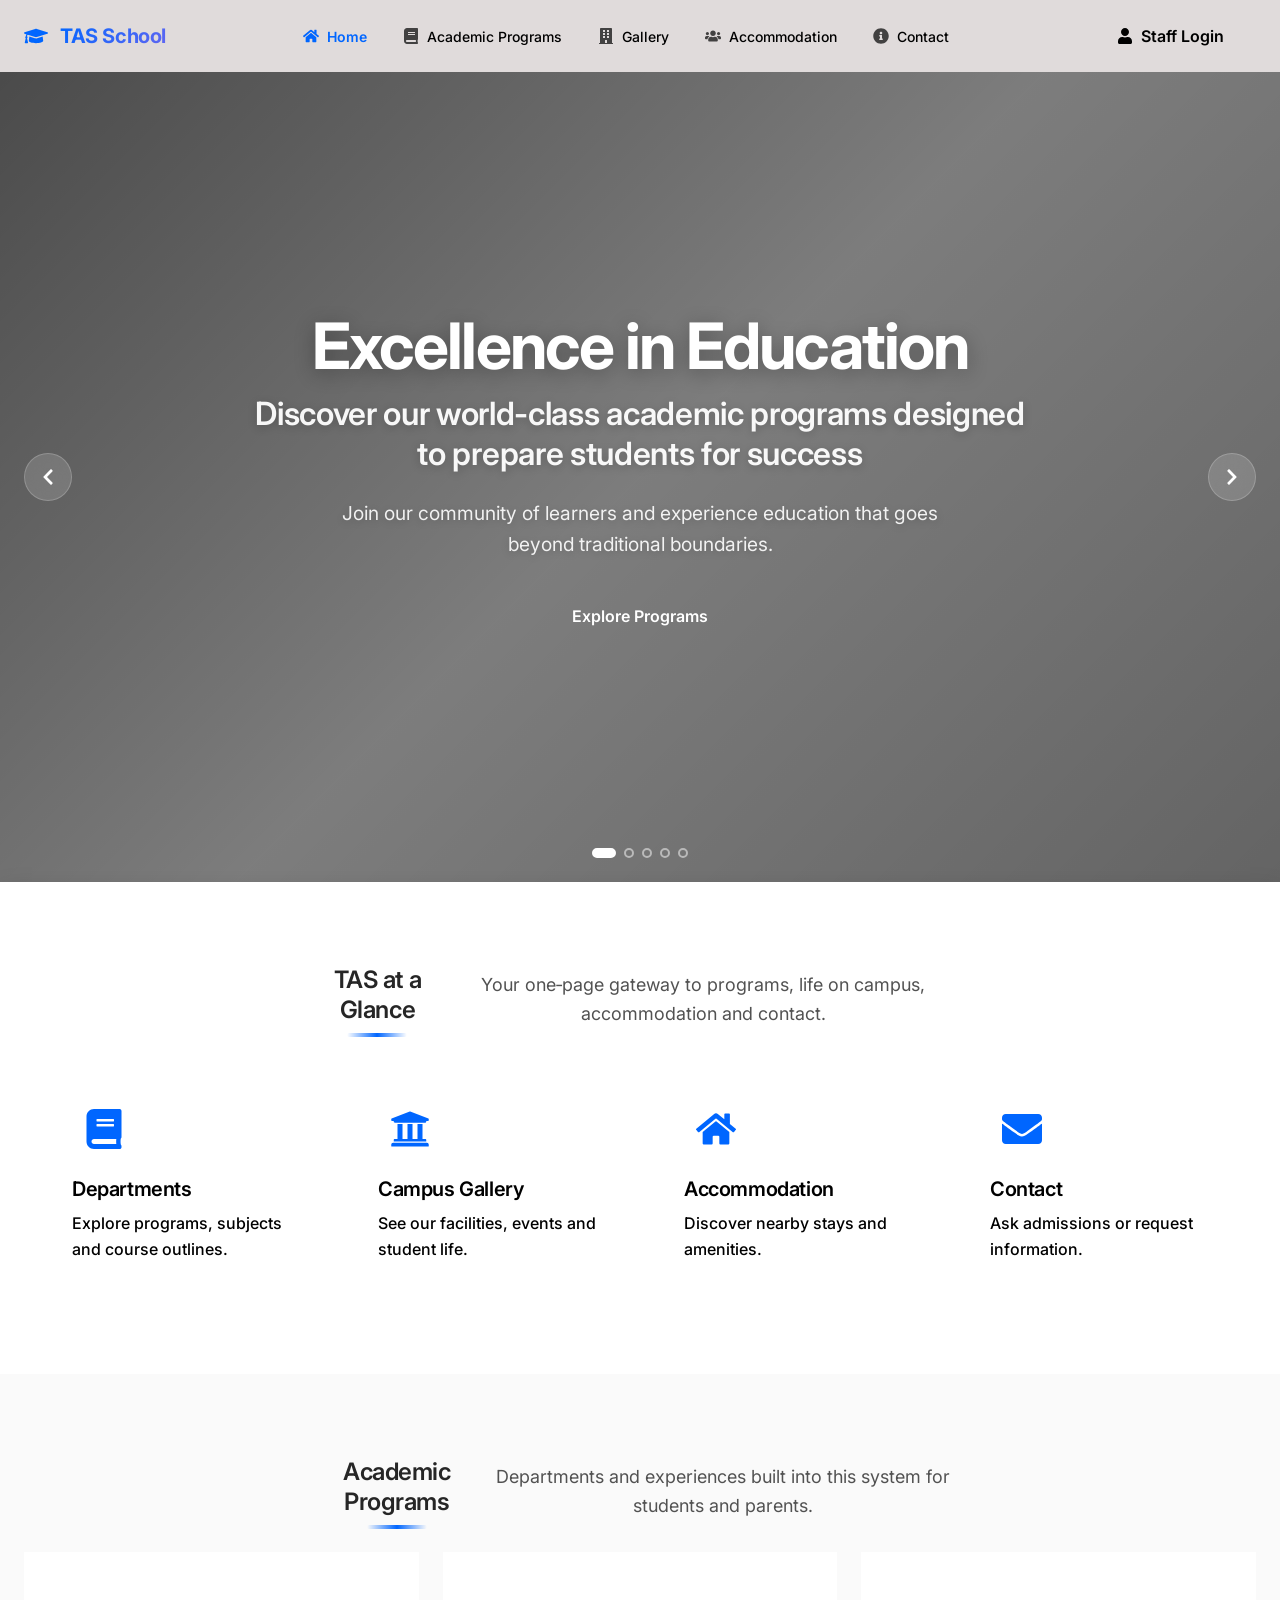
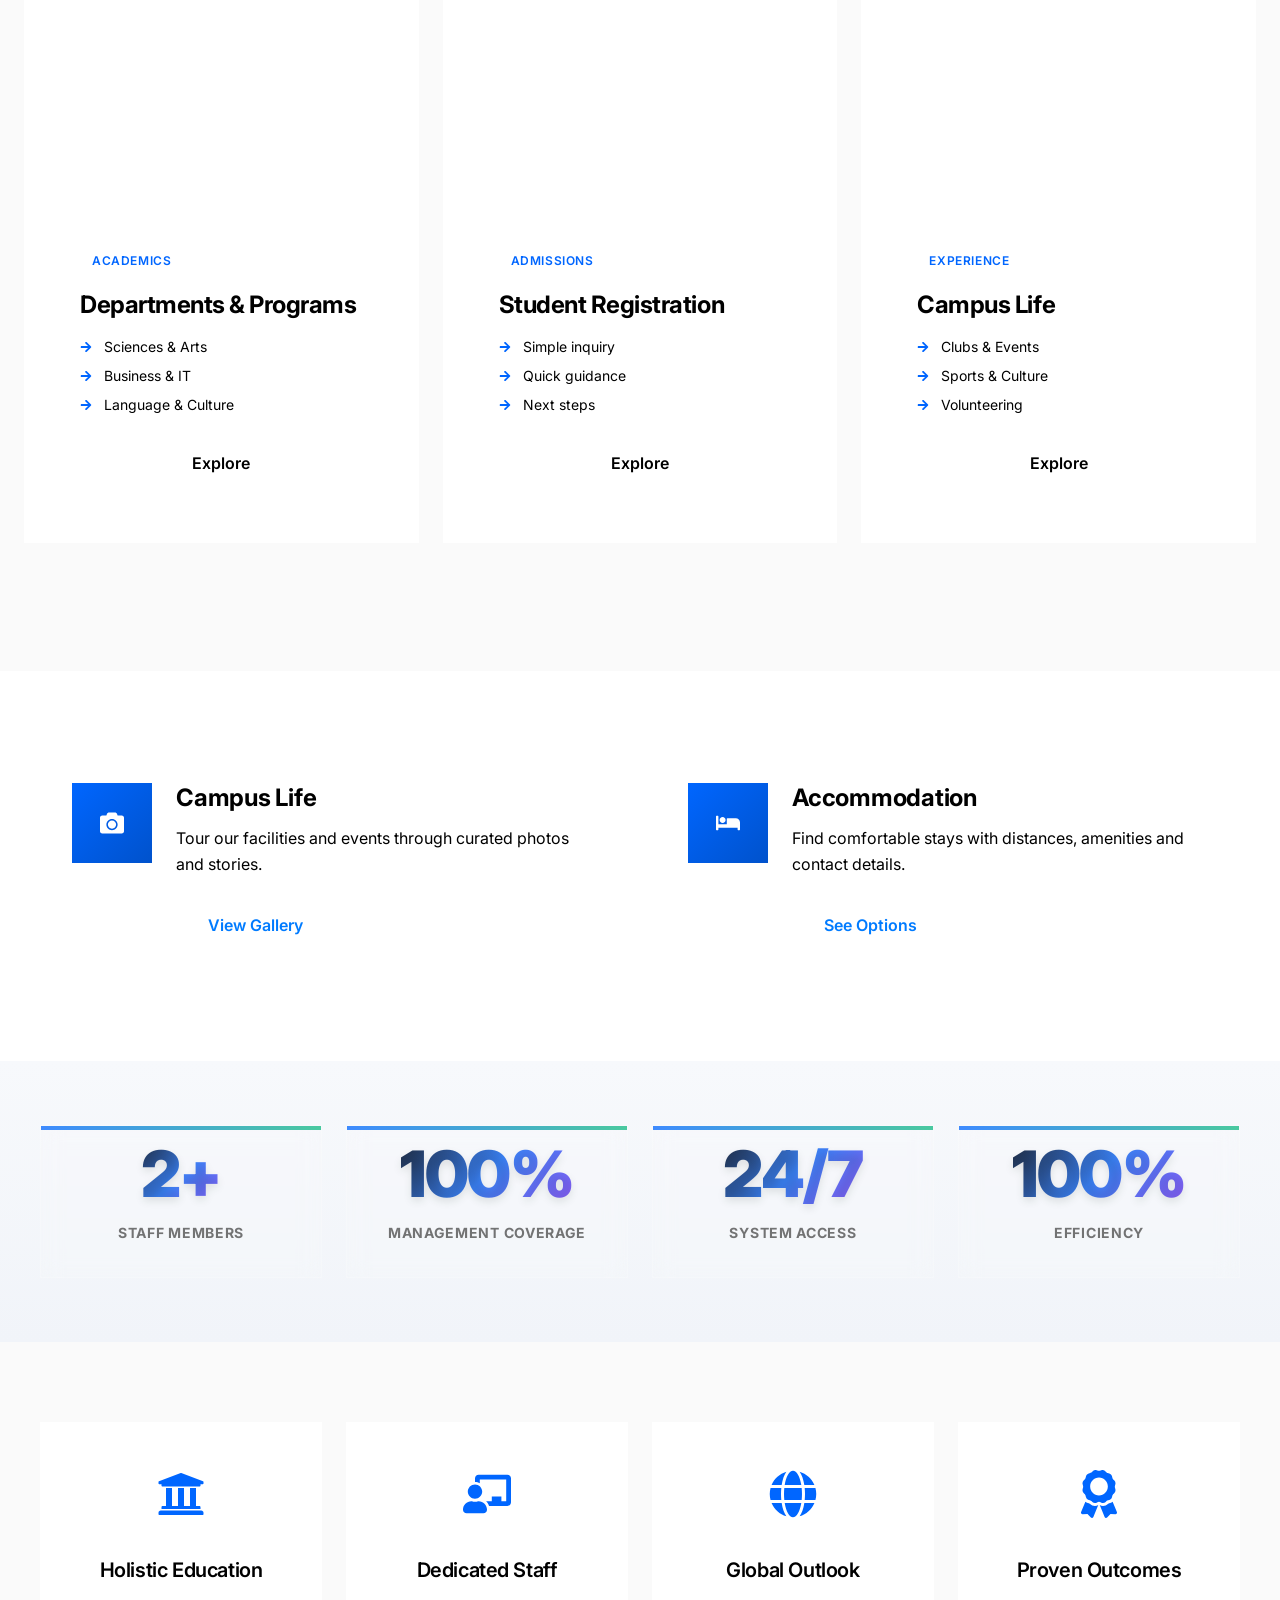
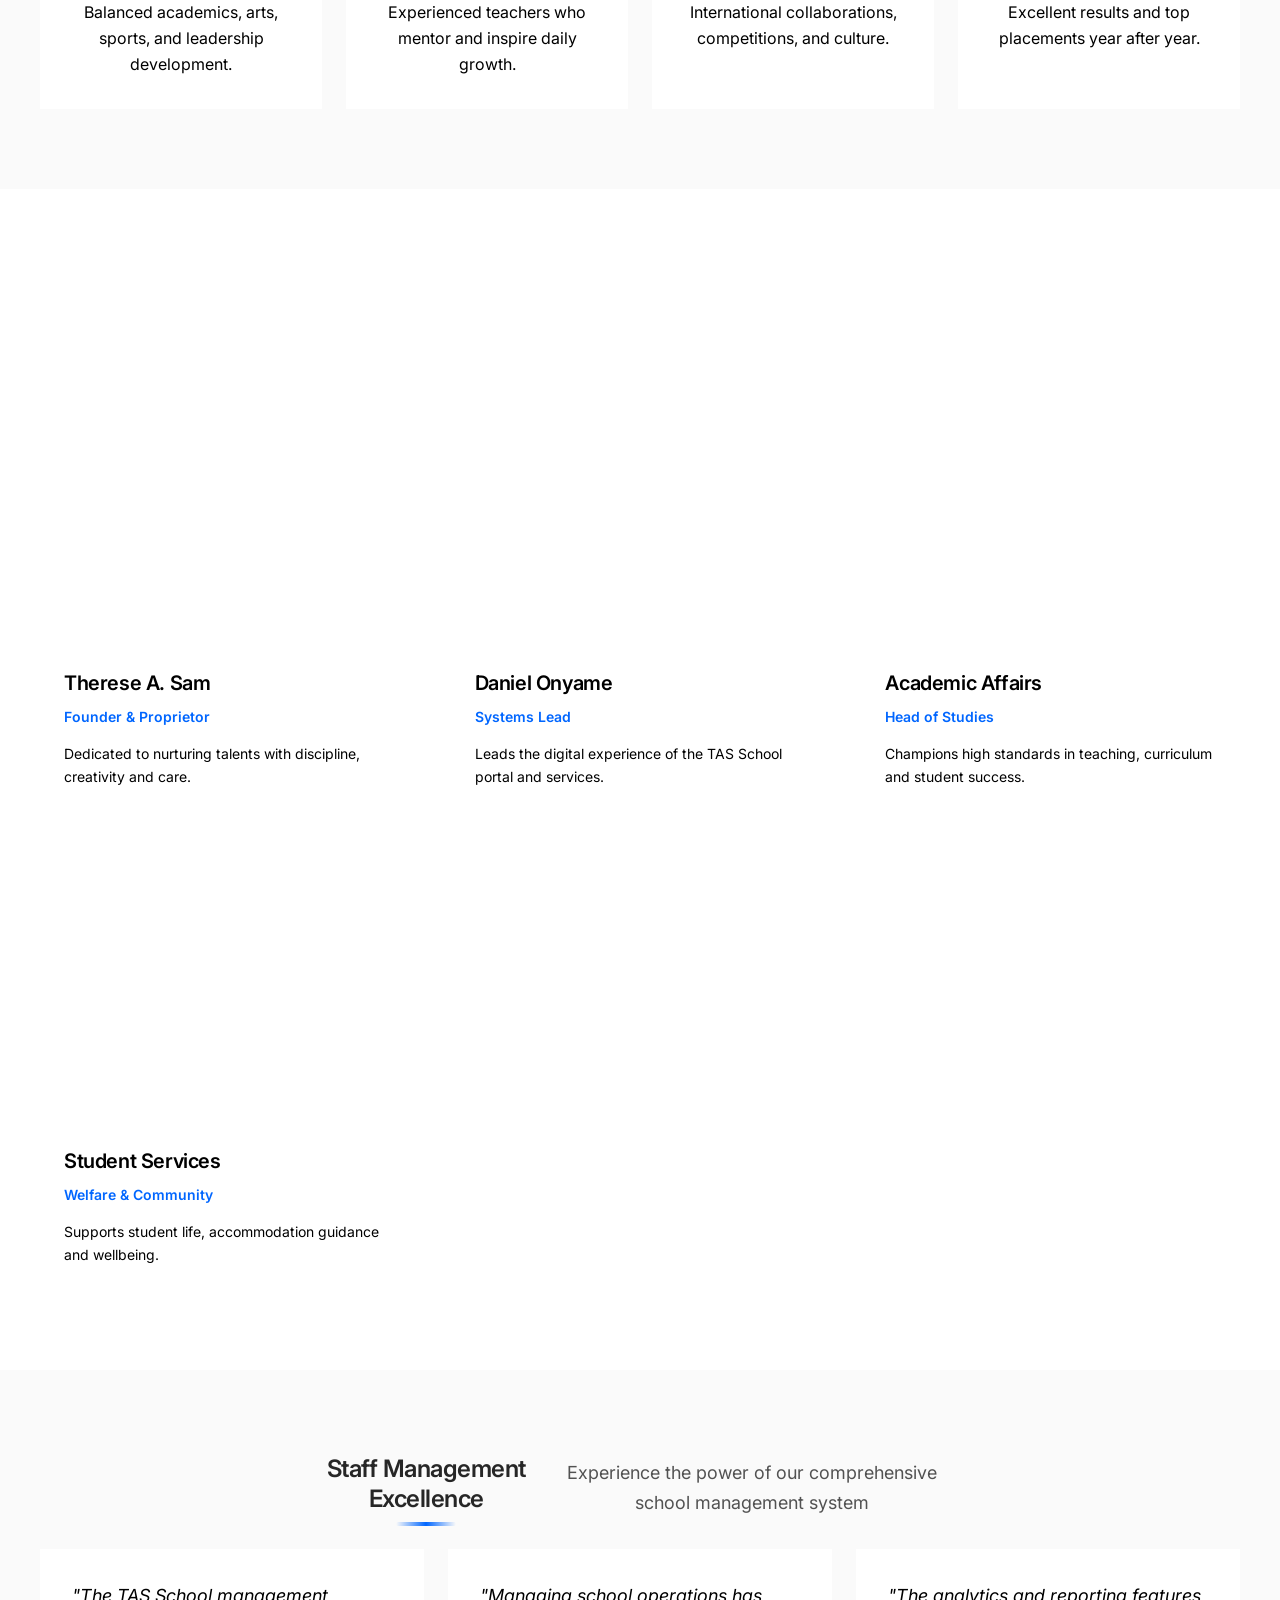
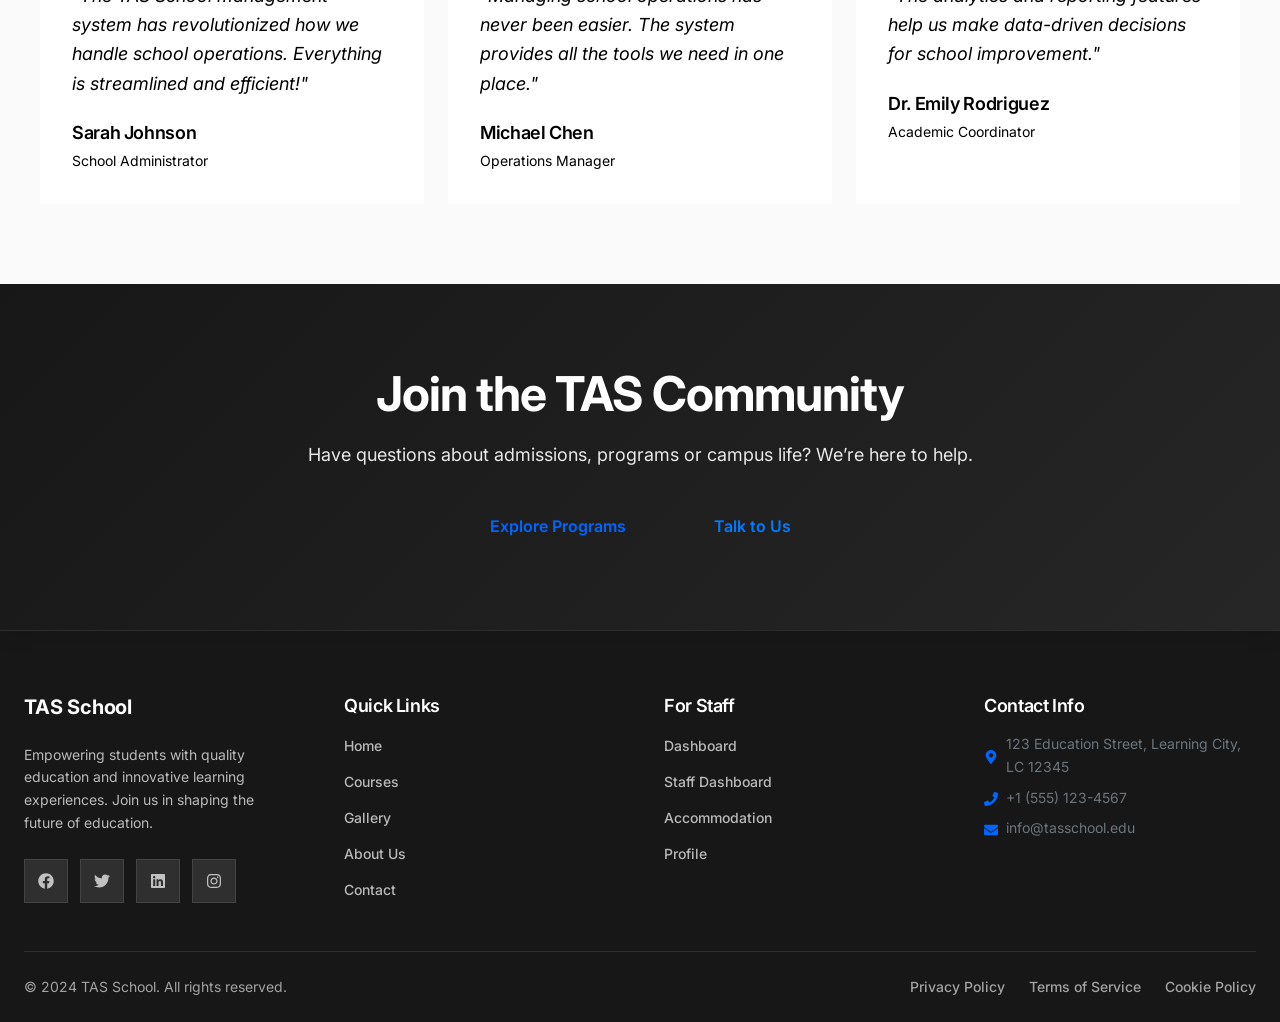
==== commit 592a067a: "Replacing the right index.html file inside the frontend static folder" ====
--- a/frontend/index.html
+++ b/frontend/index.html
@@ -1 +1 @@
-<!doctype html><html lang="en"><head><meta charset="utf-8"/><link rel="icon" href="/favicon.ico"/><meta name="viewport" content="width=device-width,initial-scale=1"/><meta name="theme-color" content="#000000"/><meta name="description" content="TAS School Management System - A comprehensive platform for students, instructors, and staff"/><link rel="apple-touch-icon" href="/logo192.png"/><link rel="manifest" href="/manifest.json"/><link rel="preconnect" href="https://fonts.googleapis.com"><link rel="preconnect" href="https://fonts.gstatic.com" crossorigin><link href="https://fonts.googleapis.com/css2?family=Inter:wght@300;400;500;600;700&display=swap" rel="stylesheet"><link rel="stylesheet" href="https://cdnjs.cloudflare.com/ajax/libs/font-awesome/6.0.0/css/all.min.css"><title>TAS School Management System</title><script defer="defer" src="/static/js/main.d8278e59.js"></script><link href="/static/css/main.b38f1057.css" rel="stylesheet"></head><body><noscript>You need to enable JavaScript to run this app.</noscript><div id="root"></div></body></html>+<!doctype html><html lang="en"><head><meta charset="utf-8"/><link rel="icon" href="/favicon.ico"/><meta name="viewport" content="width=device-width,initial-scale=1"/><meta name="theme-color" content="#000000"/><meta name="description" content="TAS School Management System - A comprehensive platform for students, instructors, and staff"/><link rel="apple-touch-icon" href="/logo192.png"/><link rel="manifest" href="/manifest.json"/><link rel="preconnect" href="https://fonts.googleapis.com"><link rel="preconnect" href="https://fonts.gstatic.com" crossorigin><link href="https://fonts.googleapis.com/css2?family=Inter:wght@300;400;500;600;700&display=swap" rel="stylesheet"><link rel="stylesheet" href="https://cdnjs.cloudflare.com/ajax/libs/font-awesome/6.0.0/css/all.min.css"><title>TAS School Management System</title><script defer="defer" src="/static/js/main.a47800d5.js"></script><link href="/static/css/main.b38f1057.css" rel="stylesheet"></head><body><noscript>You need to enable JavaScript to run this app.</noscript><div id="root"></div></body></html>
